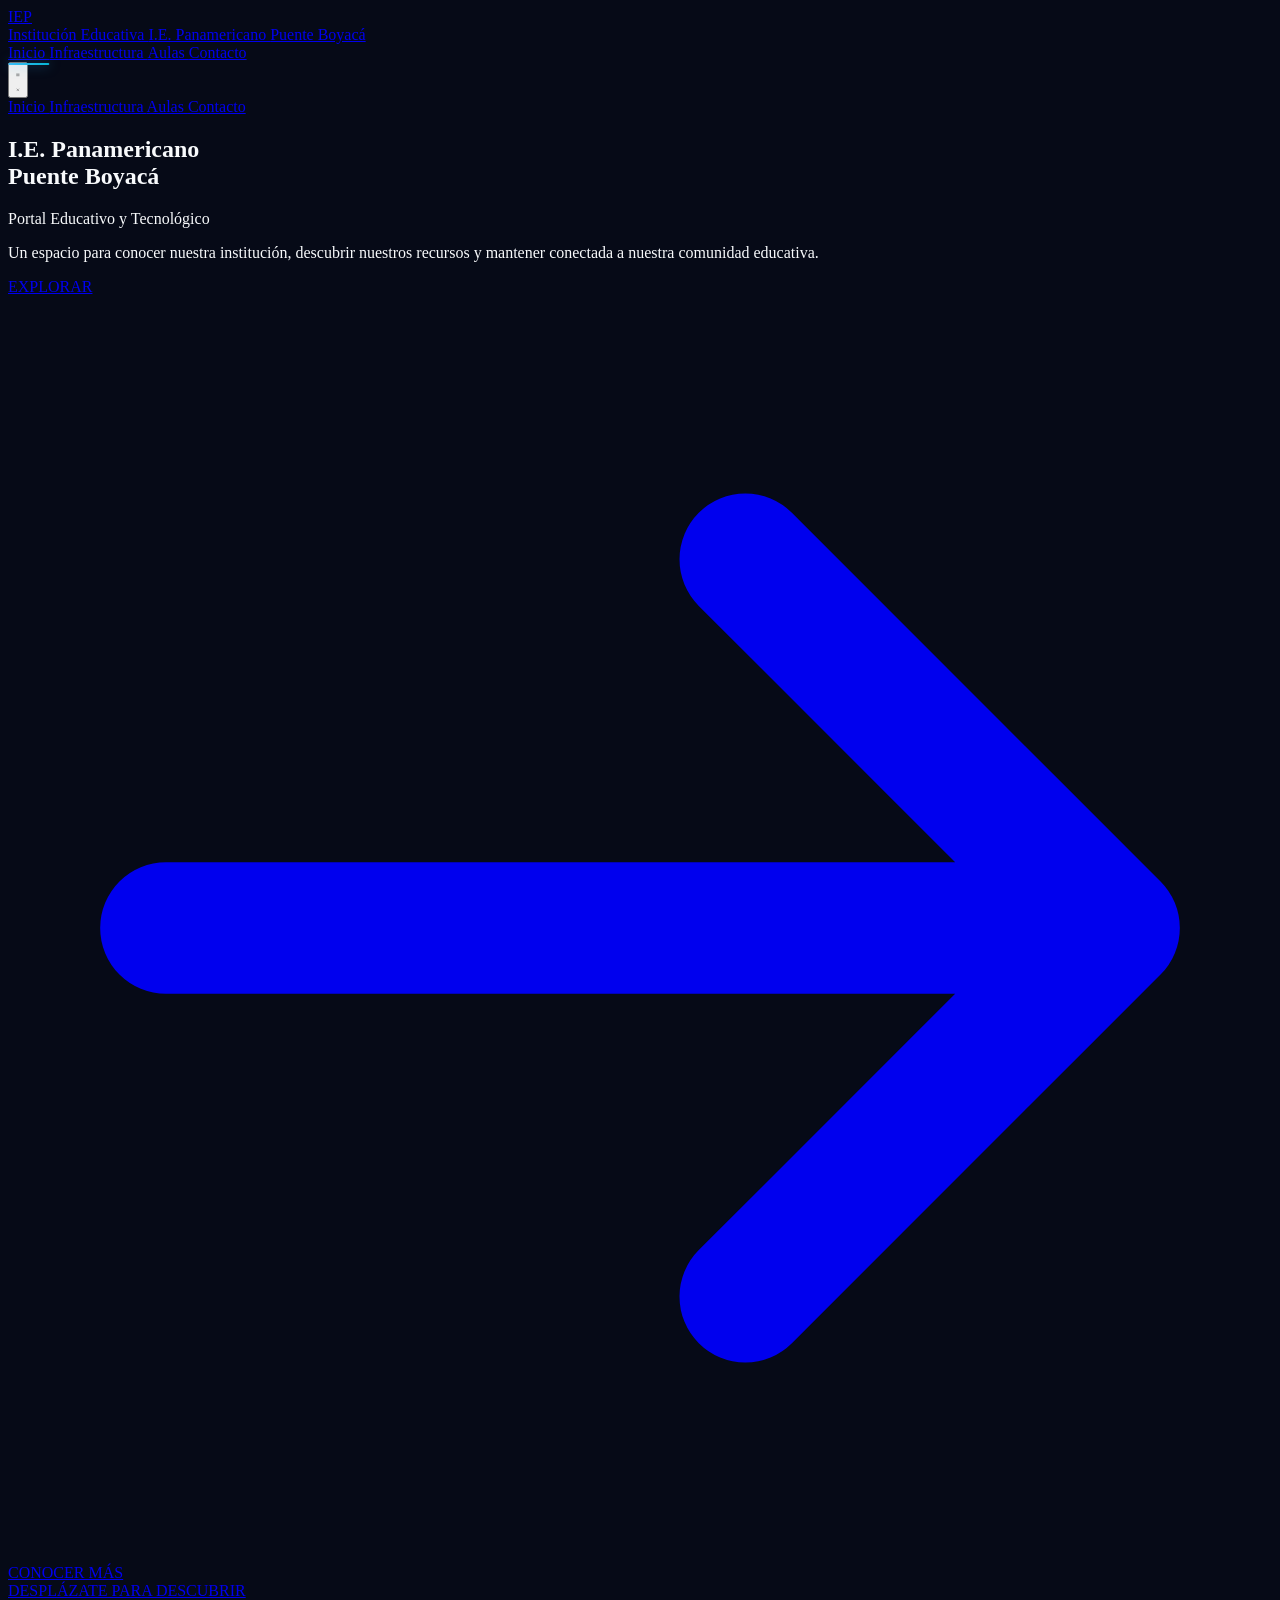
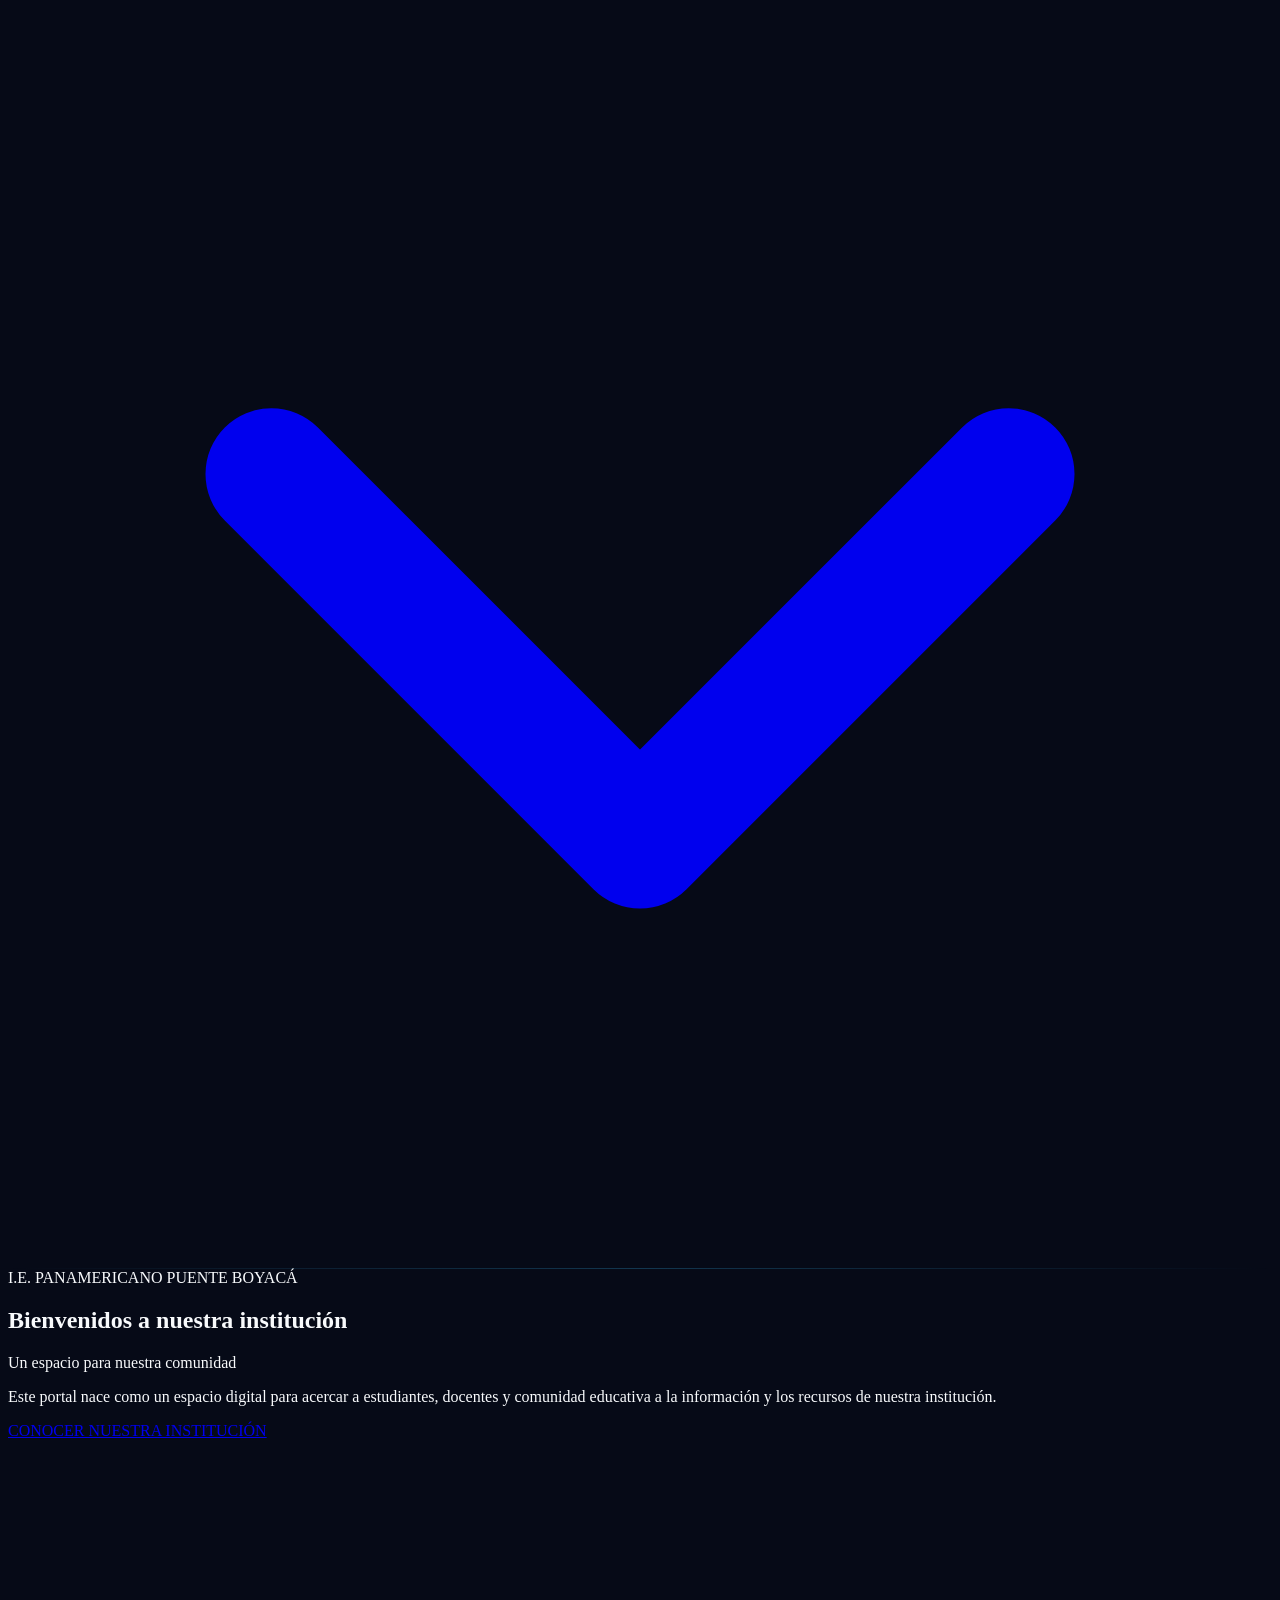
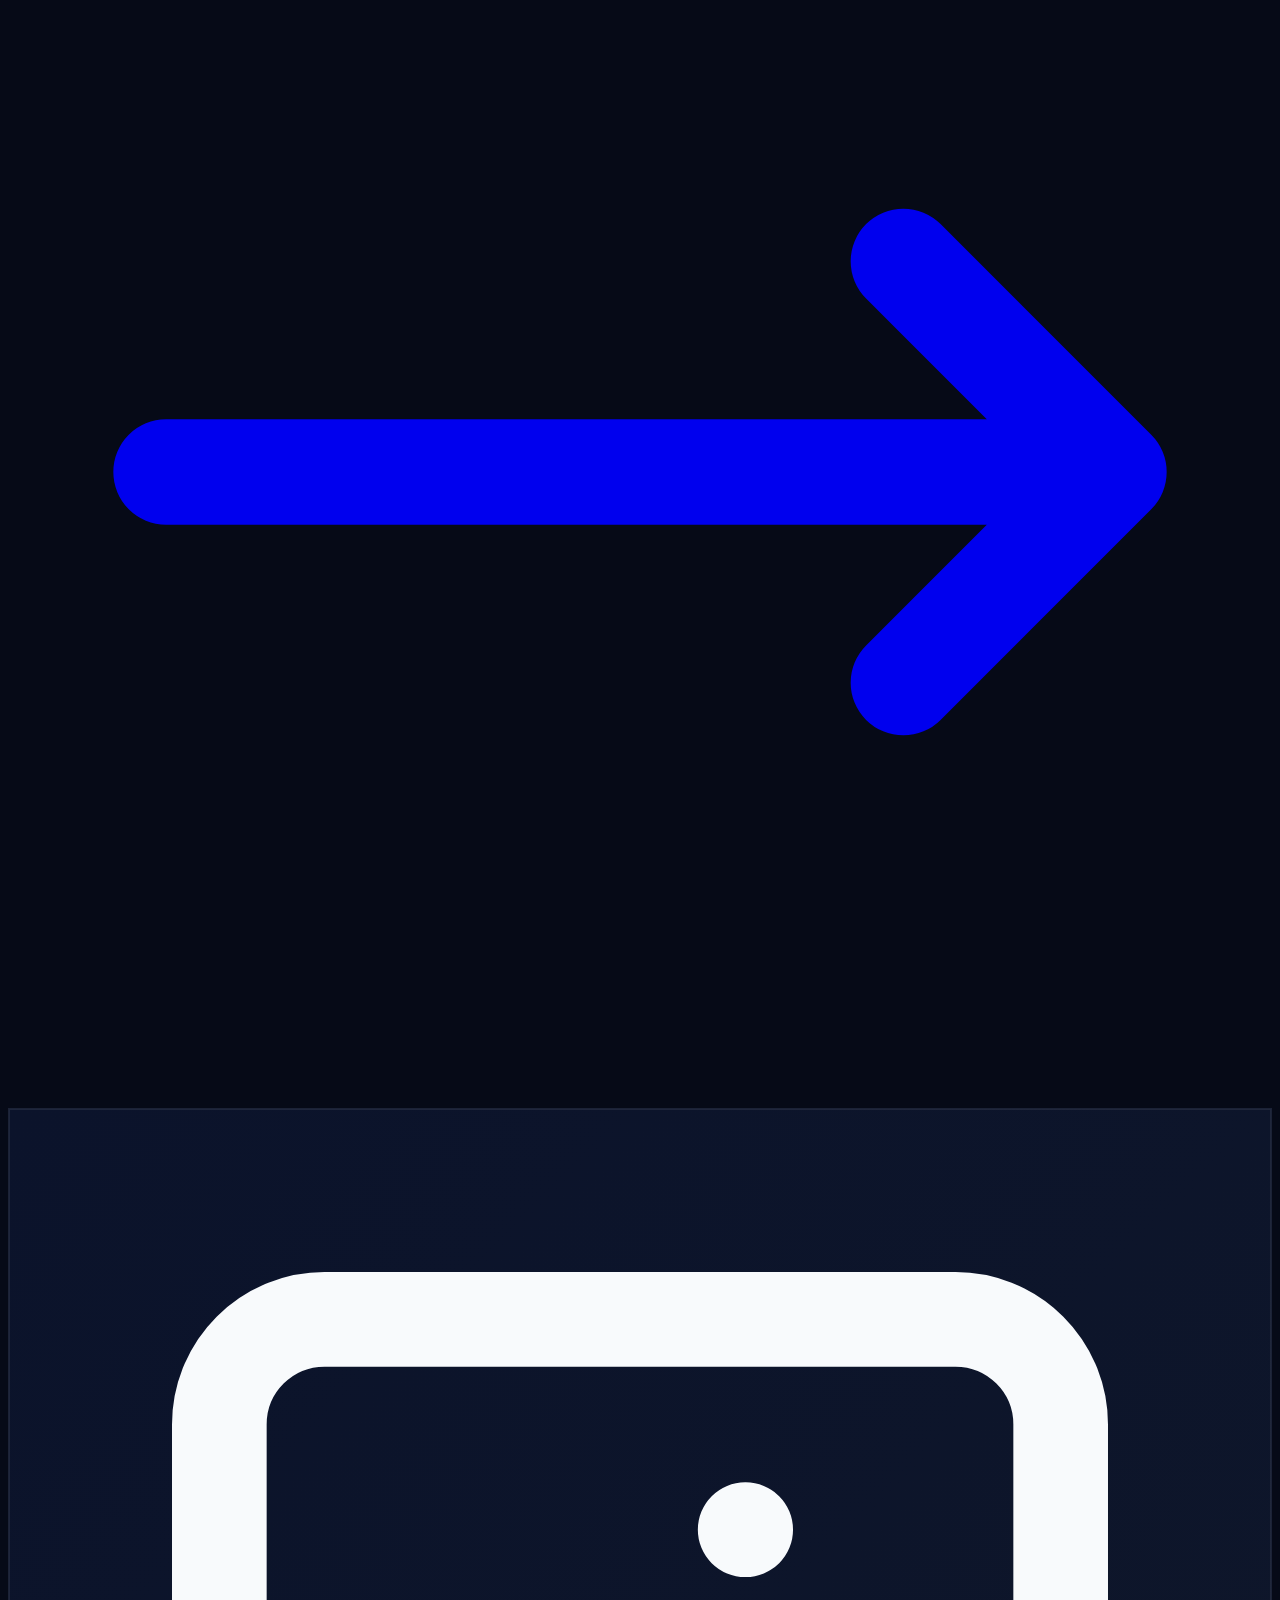
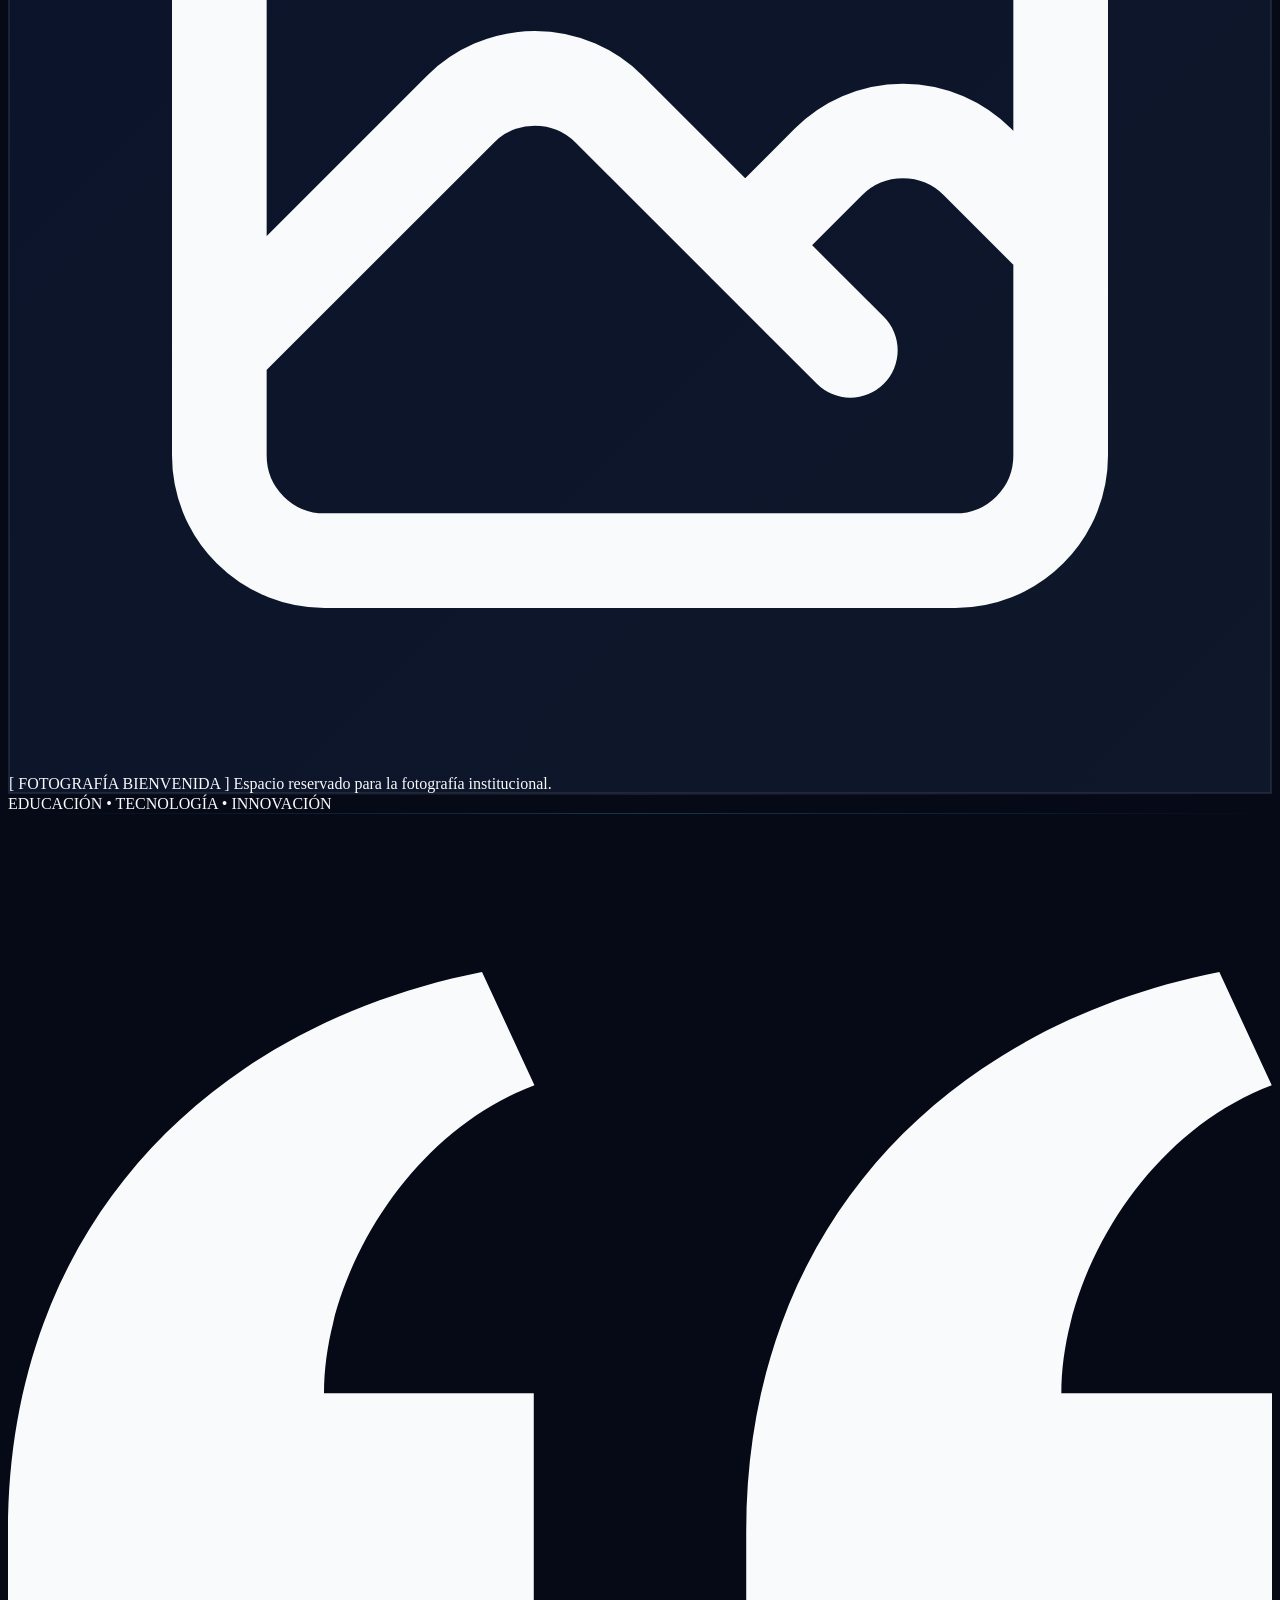
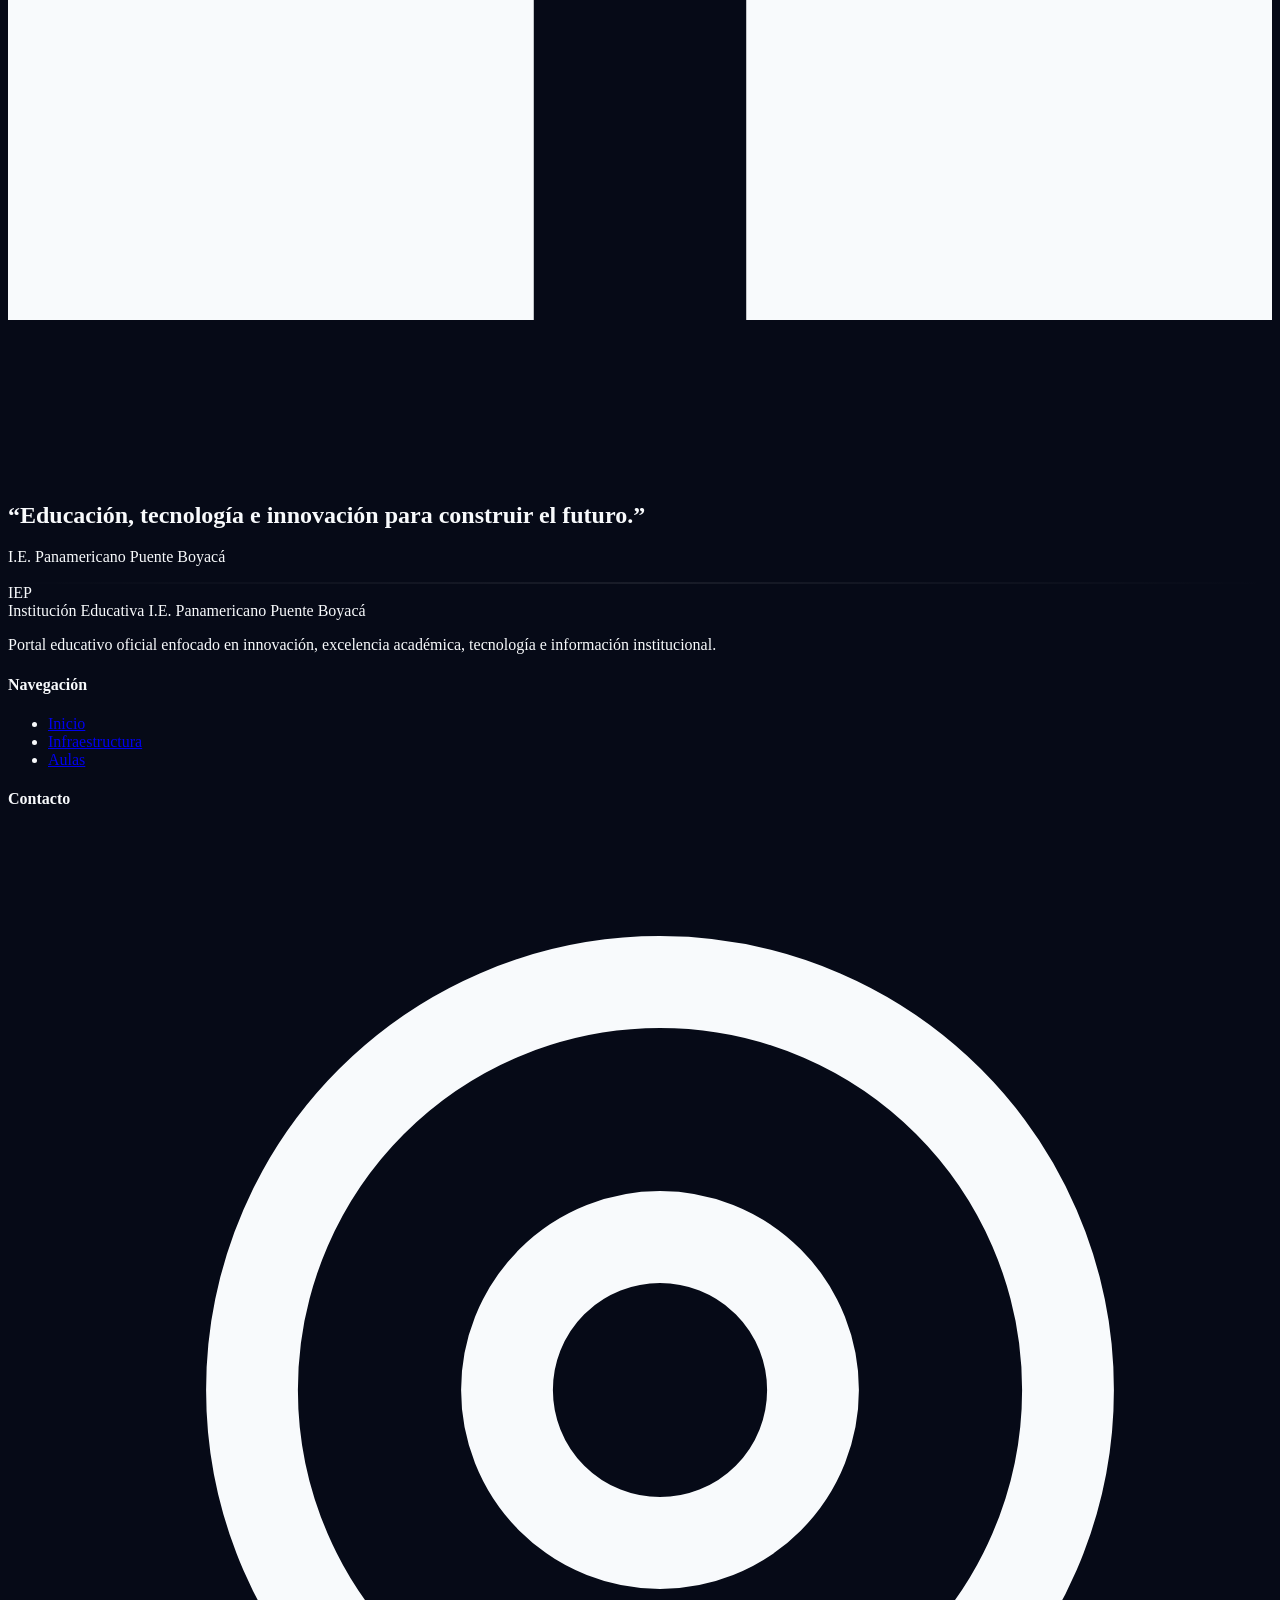
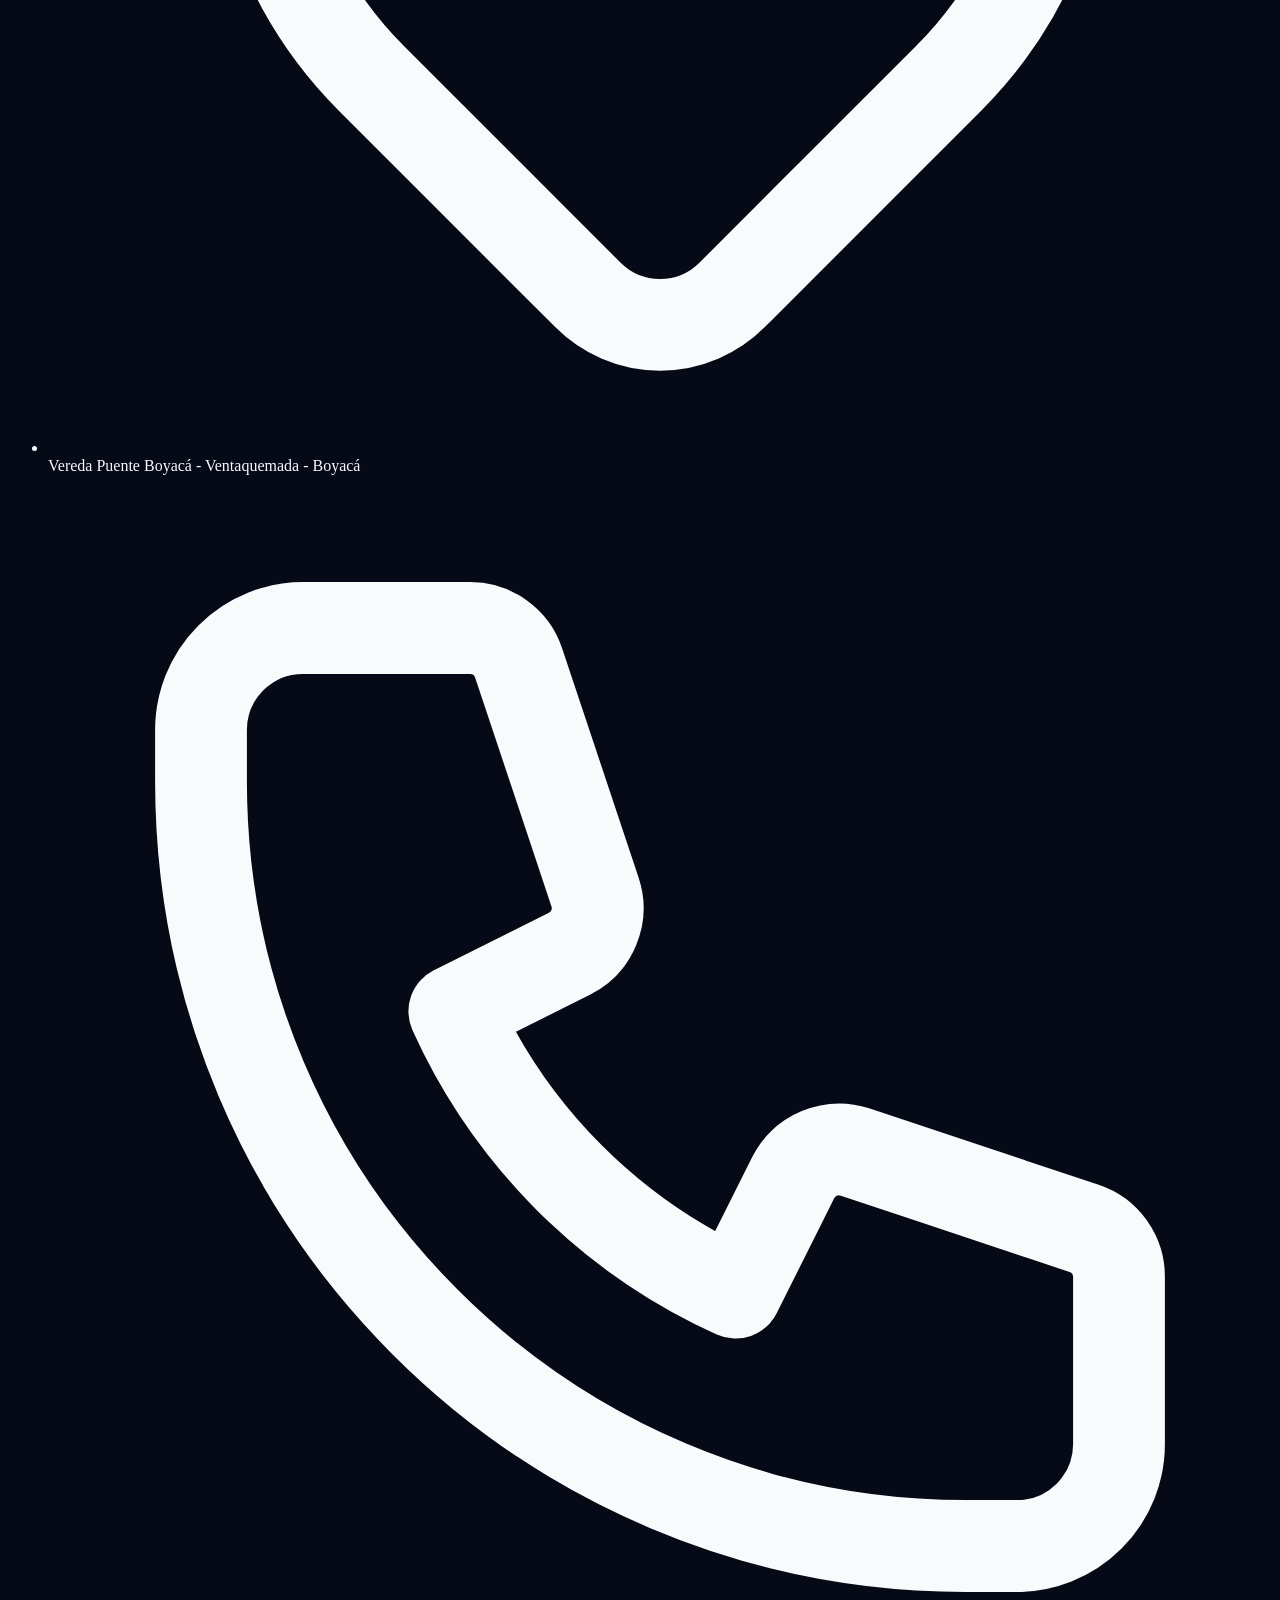
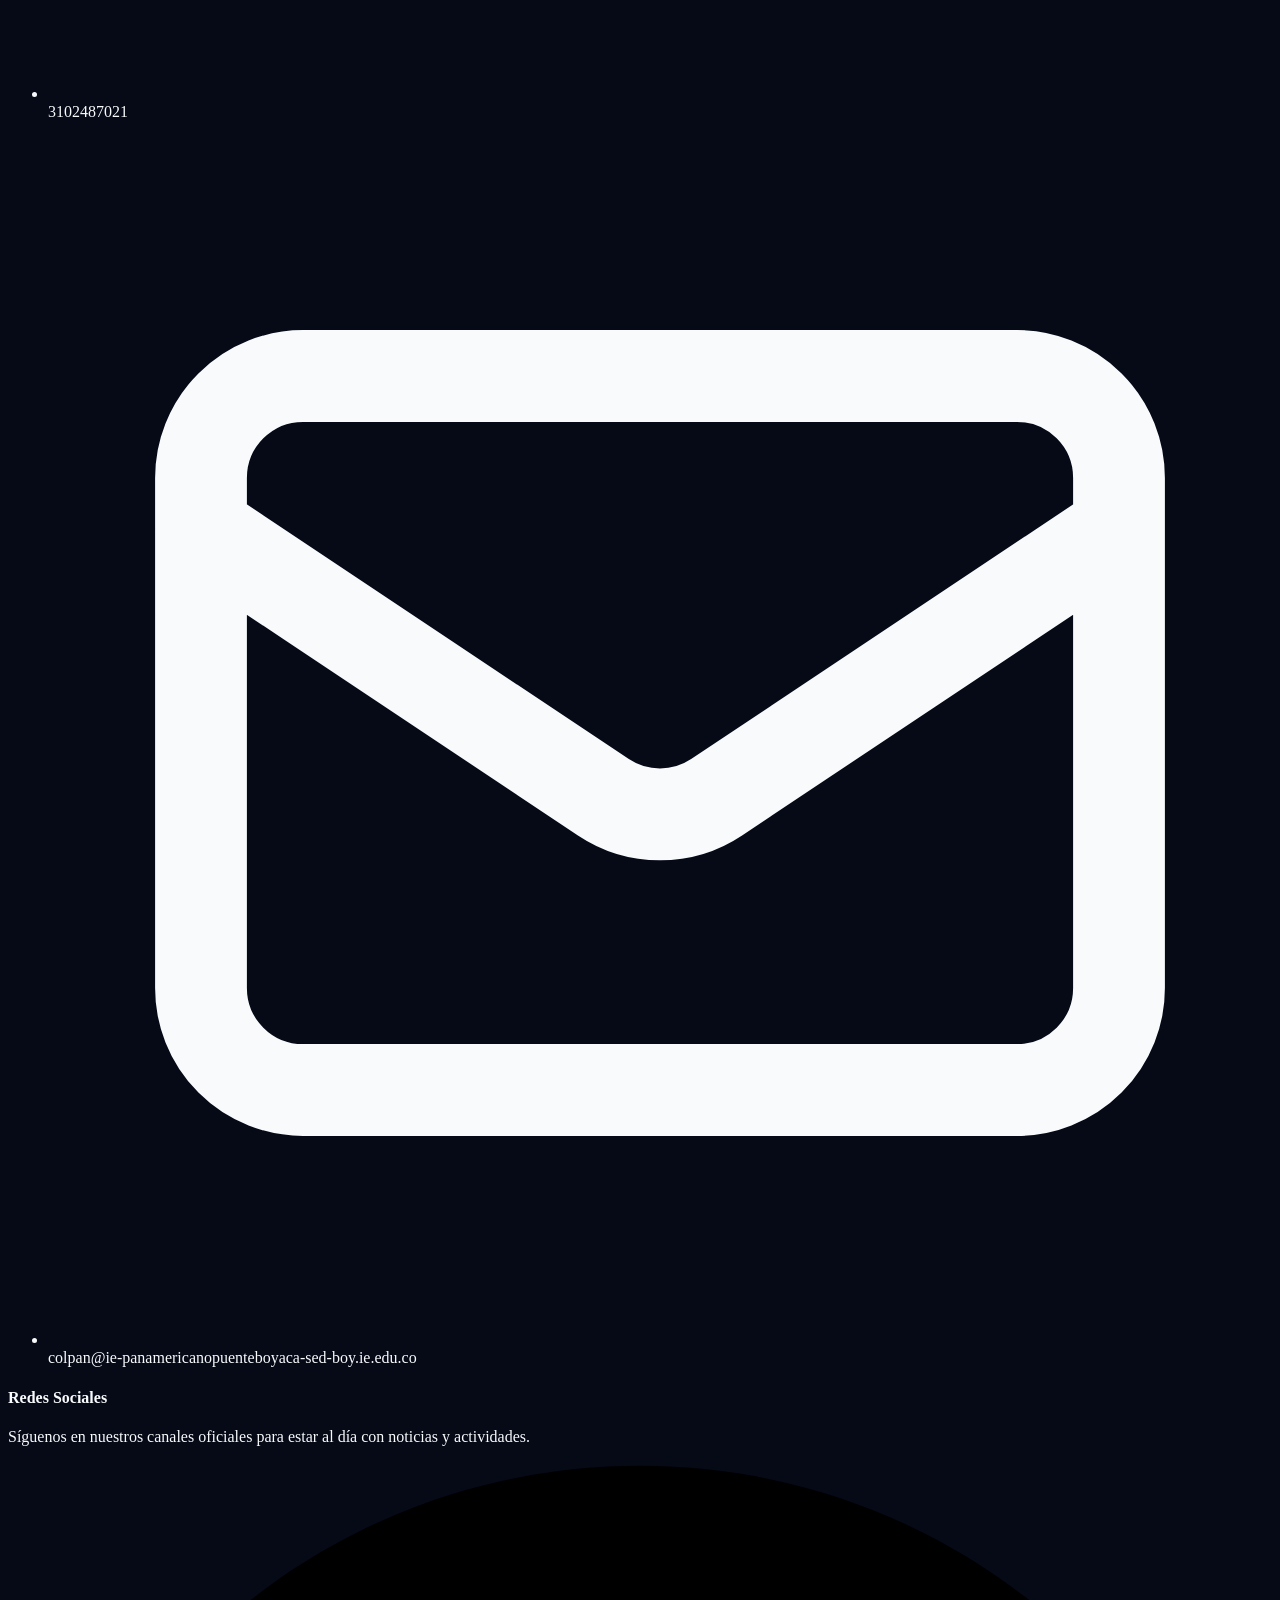
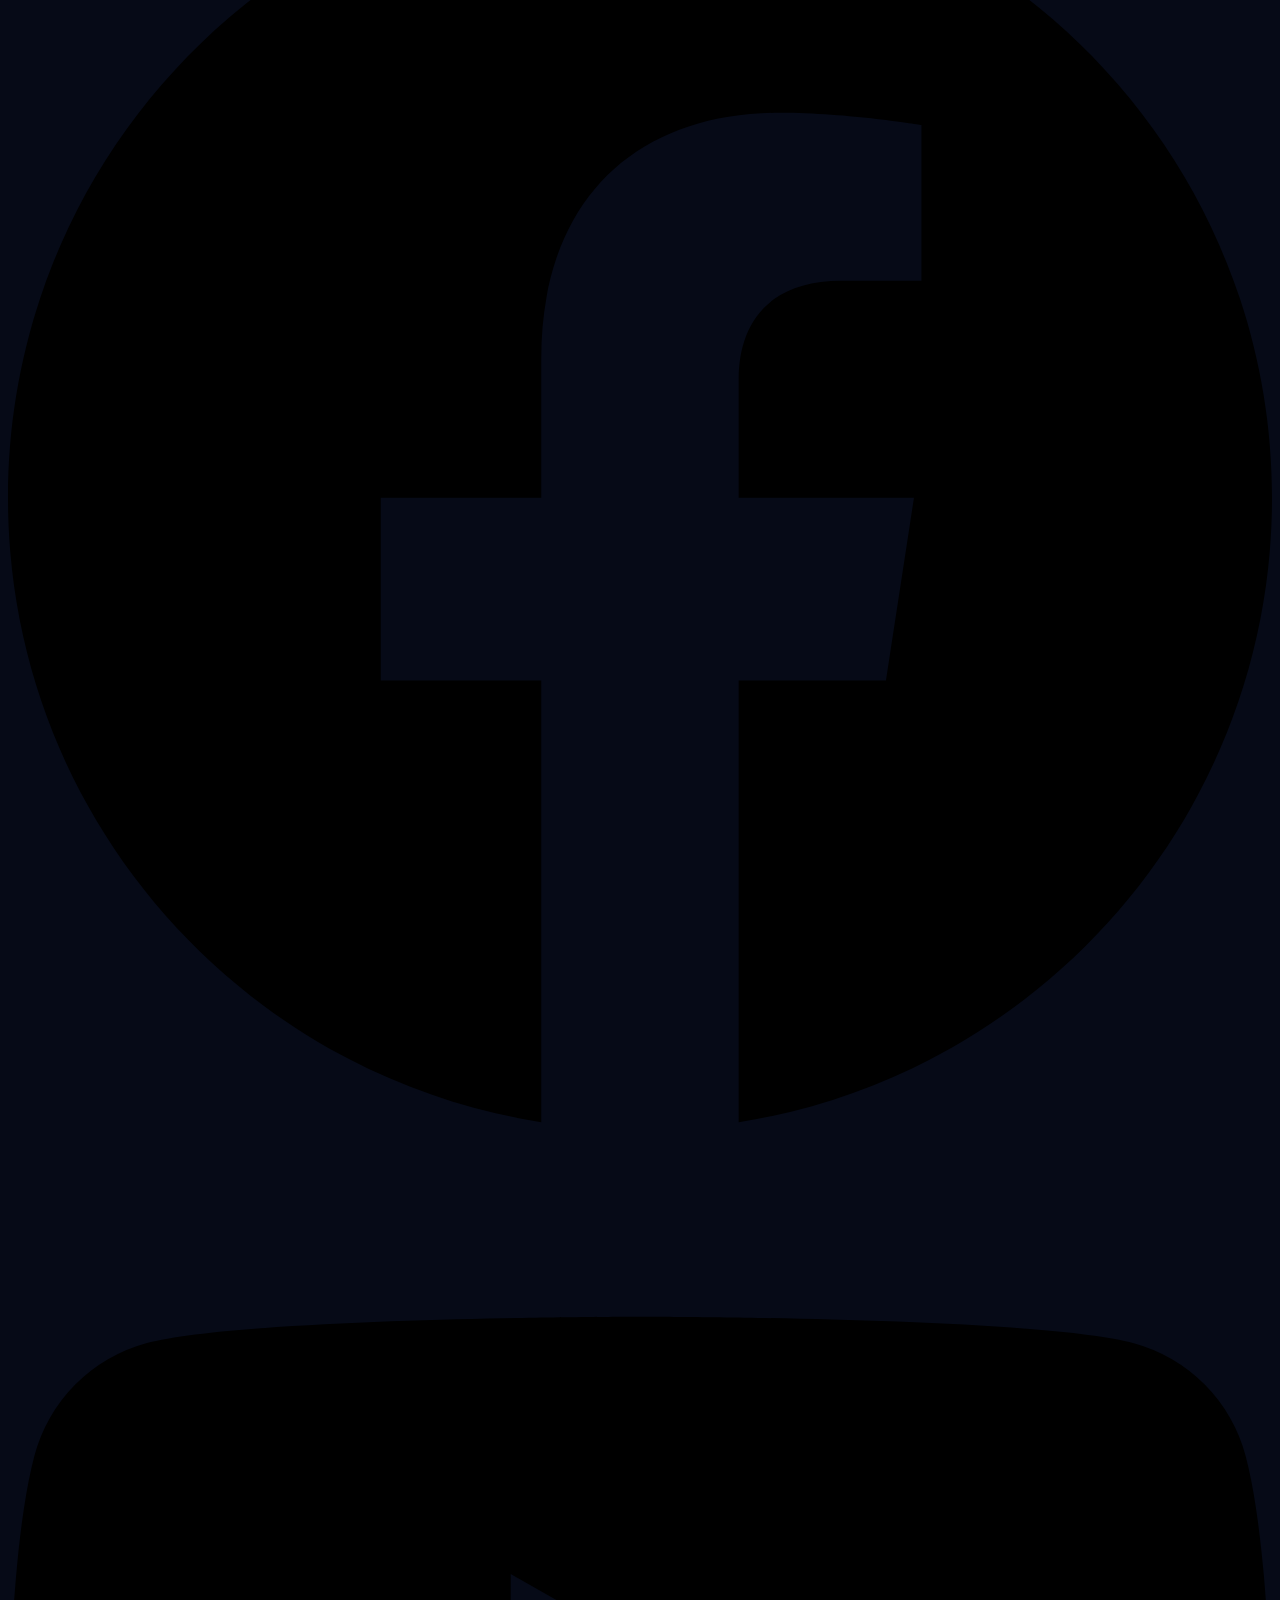
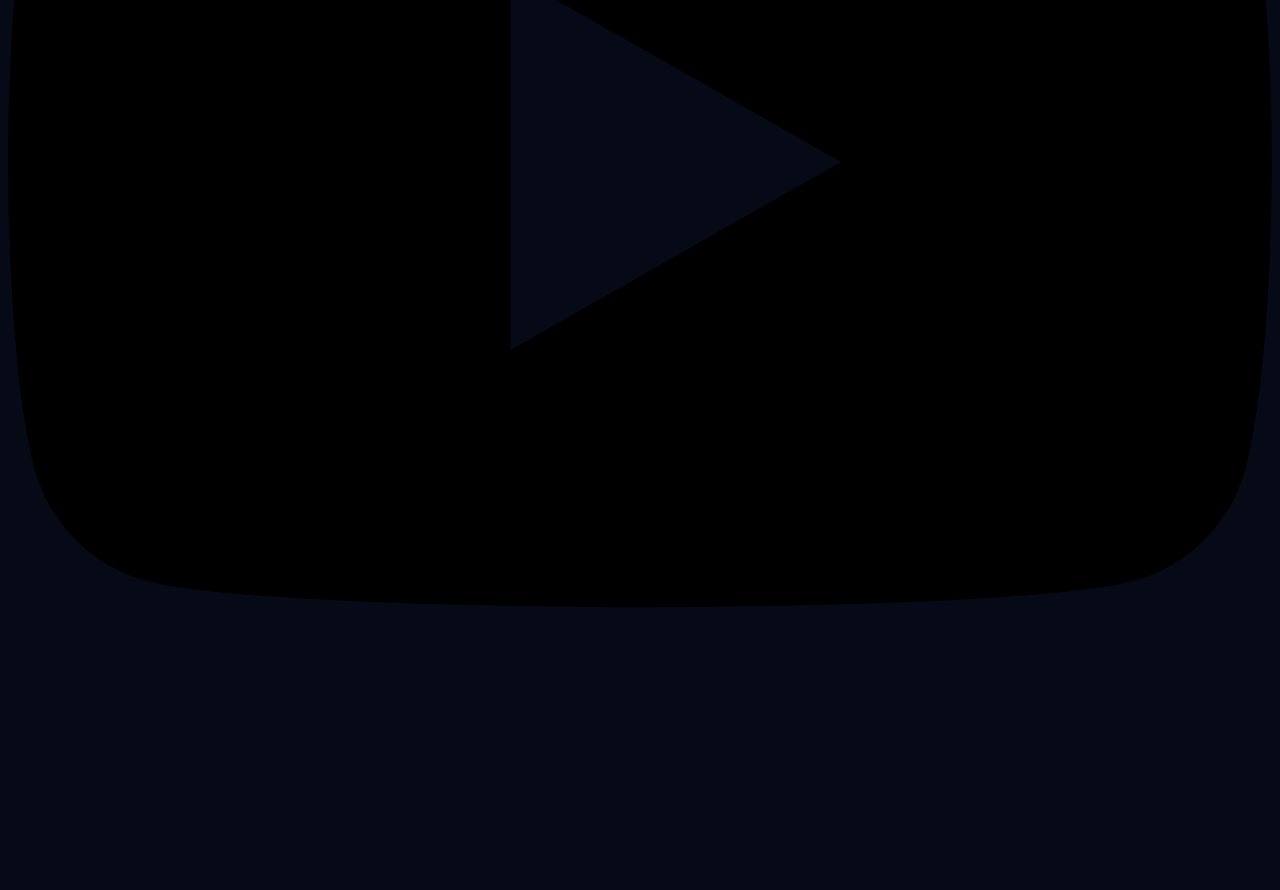
==== index.html @ fb0485fa "index.html" ====
<!DOCTYPE html>
<html lang="es" class="scroll-smooth">
<head>
    <meta charset="UTF-8">
    <meta name="viewport" content="width=device-width, initial-scale=1.0">
    <title>I.E. Panamericano Puente Boyacá | Portal Educativo y Tecnológico</title>
    
    <!-- Google Fonts: Plus Jakarta Sans & Space Grotesk -->
    <link rel="preconnect" href="https://fonts.googleapis.com">
    <link rel="preconnect" href="https://fonts.gstatic.com" crossorigin>
    <link href="https://fonts.googleapis.com/css2?family=Plus+Jakarta+Sans:ital,wght@0,300;0,400;0,500;0,600;0,700;0,800;1,400&family=Space+Grotesk:wght@500;600;700;800&display=swap" rel="stylesheet">
    
    <!-- Tailwind CSS CDN -->
    <script src="https://cdn.tailwindcss.com"></script>
    <script>
        tailwind.config = {
            theme: {
                extend: {
                    fontFamily: {
                        sans: ['"Plus Jakarta Sans"', 'sans-serif'],
                        display: ['"Space Grotesk"', 'sans-serif'],
                    },
                    colors: {
                        inst: {
                            50: '#f0f6ff',
                            100: '#e0edff',
                            500: '#2563eb',
                            600: '#1d4ed8',
                            700: '#1e40af',
                            800: '#1e3a8a',
                            900: '#0b132b',
                            950: '#060a17',
                        },
                        tech: {
                            cyan: '#06b6d4',
                            glow: '#38bdf8',
                            accent: '#3b82f6',
                            emerald: '#10b981'
                        }
                    }
                }
            }
        }
    </script>
    
    <style>
        /* BASE & OPTIMIZED SMOOTH RENDERING */
        *, ::before, ::after {
            box-sizing: border-box;
        }

        html {
            scroll-behavior: smooth;
            scroll-padding-top: 5rem; /* Prevents sticky navbar from covering section tops */
            background-color: #060a17;
        }

        body {
            background-color: #060a17;
            color: #f8fafc;
            overflow-x: hidden;
            text-rendering: optimizeLegibility;
            -webkit-font-smoothing: antialiased;
            -moz-osx-font-smoothing: grayscale;
        }

        /* CUSTOM ELEGANT SCROLLBAR */
        ::-webkit-scrollbar {
            width: 8px;
        }
        ::-webkit-scrollbar-track {
            background: #060a17;
        }
        ::-webkit-scrollbar-thumb {
            background: #1e293b;
            border-radius: 4px;
            border: 2px solid #060a17;
        }
        ::-webkit-scrollbar-thumb:hover {
            background: #06b6d4;
        }

        /* HIGH PERFORMANCE ANIMATION EASING CURVES */
        :root {
            --ease-cinematic: cubic-bezier(0.16, 1, 0.3, 1);
            --ease-bounce-soft: cubic-bezier(0.34, 1.56, 0.64, 1);
            --ease-smooth: cubic-bezier(0.25, 0.1, 0.25, 1);
        }

        /* HERO CINEMATIC SLOW ZOOM (ISOLATED WRAPPER) */
        .hero-kenburns {
            animation: kenburns 32s cubic-bezier(0.22, 1, 0.36, 1) infinite alternate;
            will-change: transform;
            transform-origin: center center;
        }

        @keyframes kenburns {
            0% { transform: scale(1); }
            50% { transform: scale(1.05); }
            100% { transform: scale(1.09); }
        }

        /* REFINED SCROLL REVEAL ENGINE (BLUR-TO-SHARP, FADE, SCALE & TRANSLATE) */
        .reveal-node {
            opacity: 0;
            transform: translate3d(0, 24px, 0) scale(0.98);
            filter: blur(10px);
            transition: opacity 1s var(--ease-cinematic), 
                        transform 1s var(--ease-cinematic), 
                        filter 1s var(--ease-cinematic);
            will-change: opacity, transform, filter;
        }

        .reveal-node.revealed {
            opacity: 1;
            transform: translate3d(0, 0, 0) scale(1);
            filter: blur(0px);
        }

        .reveal-left {
            opacity: 0;
            transform: translate3d(-30px, 0, 0) scale(0.98);
            filter: blur(10px);
            transition: opacity 1s var(--ease-cinematic), 
                        transform 1s var(--ease-cinematic), 
                        filter 1s var(--ease-cinematic);
            will-change: opacity, transform, filter;
        }

        .reveal-left.revealed {
            opacity: 1;
            transform: translate3d(0, 0, 0) scale(1);
            filter: blur(0px);
        }

        .reveal-right {
            opacity: 0;
            transform: translate3d(30px, 0, 0) scale(0.98);
            filter: blur(10px);
            transition: opacity 1s var(--ease-cinematic), 
                        transform 1s var(--ease-cinematic), 
                        filter 1s var(--ease-cinematic);
            will-change: opacity, transform, filter;
        }

        .reveal-right.revealed {
            opacity: 1;
            transform: translate3d(0, 0, 0) scale(1);
            filter: blur(0px);
        }

        .reveal-scale {
            opacity: 0;
            transform: scale(0.94) translate3d(0, 12px, 0);
            filter: blur(8px);
            transition: opacity 1.1s var(--ease-cinematic), 
                        transform 1.1s var(--ease-cinematic), 
                        filter 1.1s var(--ease-cinematic);
            will-change: opacity, transform, filter;
        }

        .reveal-scale.revealed {
            opacity: 1;
            transform: scale(1) translate3d(0, 0, 0);
            filter: blur(0px);
        }

        /* STAGGERED DELAYS FOR TEXT & INTERACTIVE BUTTONS */
        .delay-100 { transition-delay: 100ms; }
        .delay-200 { transition-delay: 200ms; }
        .delay-300 { transition-delay: 300ms; }
        .delay-400 { transition-delay: 400ms; }
        .delay-500 { transition-delay: 500ms; }

        /* IMAGE CONTAINERS & GLASS FRAMES */
        .img-container {
            position: relative;
            background: linear-gradient(135deg, #0b132b 0%, #0f172a 100%);
            overflow: hidden;
        }

        .img-container::after {
            content: '';
            position: absolute;
            inset: 0;
            border: 1px solid rgba(255, 255, 255, 0.08);
            border-radius: inherit;
            pointer-events: none;
            z-index: 10;
        }

        /* HOVER PARALLAX ZOOM */
        .img-parallax-zoom {
            transition: transform 1.2s var(--ease-cinematic), opacity 0.8s ease;
            will-change: transform;
        }
        .group:hover .img-parallax-zoom {
            transform: scale(1.04) translate3d(0, -4px, 0);
        }

        /* SEAMLESS SECTION GLOW DIVIDERS */
        .glow-divider {
            position: relative;
            height: 1px;
            width: 100%;
            background: linear-gradient(90deg, transparent 0%, rgba(56, 189, 248, 0.25) 50%, transparent 100%);
        }

        .glow-divider-soft {
            position: relative;
            height: 1px;
            width: 100%;
            background: linear-gradient(90deg, transparent 0%, rgba(255, 255, 255, 0.08) 50%, transparent 100%);
        }

        /* ELEGANT SUBTLE VERTICAL SCROLL INDICATOR ANIMATION */
        .pulse-subtle-icon {
            animation: pulseVertical 2.8s var(--ease-smooth) infinite;
            will-change: transform;
        }

        @keyframes pulseVertical {
            0%, 100% { transform: translate3d(0, 0, 0); }
            50% { transform: translate3d(0, 5px, 0); }
        }

        /* NAVBAR UNDERLINE & ACTIVE LINKS */
        .nav-link {
            position: relative;
            transition: color 0.3s ease, transform 0.3s var(--ease-cinematic);
        }
        .nav-link:hover {
            transform: translateY(-1px);
        }
        .nav-link::after {
            content: '';
            position: absolute;
            bottom: -4px;
            left: 50%;
            width: 0%;
            height: 2.5px;
            background: linear-gradient(90deg, #38bdf8, #06b6d4);
            border-radius: 9999px;
            transform: translateX(-50%);
            transition: width 0.35s var(--ease-cinematic), box-shadow 0.35s ease;
        }
        .nav-link:hover::after,
        .nav-link.active::after {
            width: 100%;
            box-shadow: 0 0 12px rgba(56, 189, 248, 0.6);
        }

        /* HEADER TRANSITION CLASSES */
        header#main-header {
            will-change: padding, background-color, backdrop-filter, box-shadow;
            transition: padding 0.5s var(--ease-cinematic), 
                        background-color 0.5s var(--ease-cinematic), 
                        backdrop-filter 0.5s var(--ease-cinematic), 
                        border-color 0.5s var(--ease-cinematic),
                        box-shadow 0.5s var(--ease-cinematic);
        }

        /* MINIMAL HORIZONTAL PORTAL ROW HOVER INTERACTIONS */
        .portal-row {
            transition: transform 0.4s var(--ease-cinematic), 
                        background-color 0.4s ease, 
                        border-color 0.4s ease, 
                        box-shadow 0.4s ease;
            position: relative;
            overflow: hidden;
        }
        .portal-row::before {
            content: '';
            position: absolute;
            top: 0;
            left: -100%;
            width: 100%;
            height: 100%;
            background: linear-gradient(90deg, transparent, rgba(56, 189, 248, 0.08), transparent);
            transition: left 0.8s var(--ease-cinematic);
        }
        .portal-row:hover::before {
            left: 100%;
        }
        .portal-row:hover {
            transform: translate3d(0, -2px, 0);
            box-shadow: 0 12px 30px -10px rgba(6, 182, 212, 0.15);
        }

        /* BUTTON MICRO-INTERACTIONS */
        .btn-glow-effect {
            transition: transform 0.4s var(--ease-cinematic), box-shadow 0.4s var(--ease-cinematic), background-color 0.4s ease;
            will-change: transform;
        }
        .btn-glow-effect:hover {
            transform: translate3d(0, -2px, 0);
            box-shadow: 0 12px 25px -5px rgba(37, 99, 235, 0.35);
        }
        .btn-glow-effect:active {
            transform: translate3d(0, 0, 0);
        }

        /* GLASS PANEL DECORATION */
        .glass-panel {
            background: rgba(11, 19, 43, 0.7);
            backdrop-filter: blur(20px);
            -webkit-backdrop-filter: blur(20px);
            border: 1px solid rgba(255, 255, 255, 0.08);
        }

        /* ACCESSIBILITY: REDUCED MOTION SUPPORT */
        @media (prefers-reduced-motion: reduce) {
            .hero-kenburns, .pulse-subtle-icon {
                animation: none !important;
            }
            .reveal-node, .reveal-left, .reveal-right, .reveal-scale {
                transition: opacity 0.2s ease !important;
                filter: none !important;
                transform: none !important;
                opacity: 1 !important;
            }
            .portal-row::before {
                display: none;
            }
            html {
                scroll-behavior: auto !important;
            }
        }
    </style>
</head>
<body class="font-sans antialiased text-slate-100 selection:bg-tech-cyan selection:text-inst-950">

    <!-- ==========================================
         1. NAVBAR
         ========================================== -->
    <header id="main-header" class="fixed top-0 left-0 right-0 z-50 py-5 sm:py-6 bg-inst-950/40 backdrop-blur-md border-b border-white/10">
        <div class="max-w-7xl mx-auto px-4 sm:px-6 lg:px-8">
            <div class="flex items-center justify-between transition-all duration-500" id="header-inner">
                
                <!-- Logo Space & Institutional Name -->
                <a href="#inicio" class="flex items-center space-x-3.5 sm:space-x-4 group focus:outline-none focus:ring-2 focus:ring-tech-cyan/50 rounded-xl p-1 transition-all" aria-label="Ir al inicio">
                    <div class="w-11 h-11 sm:w-13 sm:h-13 rounded-xl bg-gradient-to-br from-inst-500 via-tech-accent to-tech-cyan p-[1.5px] shadow-lg shadow-tech-cyan/20 group-hover:shadow-tech-cyan/40 group-hover:scale-105 transition-all duration-500 ease-out flex-shrink-0">
                        <div class="w-full h-full bg-inst-950 rounded-[10px] flex items-center justify-center overflow-hidden p-1">
                            
                            <!-- ===== LOGO INSTITUCIONAL ===== -->
                            <img 
                                src="img/icono.png" 
                                alt="Logo I.E. Panamericano Puente Boyacá"
                                class="w-full h-full object-contain filter drop-shadow"
                                onerror="this.style.display='none'; this.nextElementSibling.classList.remove('hidden');"
                            />
                            
                            <!-- Fallback Shield Icon if image is not uploaded yet -->
                            <div class="hidden flex items-center justify-center w-full h-full text-tech-glow font-display font-bold text-lg tracking-tight">
                                IEP
                            </div>
                        </div>
                    </div>
                    
                    <div class="flex flex-col justify-center">
                        <span class="text-[9px] sm:text-[10px] font-bold tracking-[0.2em] text-tech-cyan uppercase leading-none mb-1">
                            Institución Educativa
                        </span>
                        <span class="font-display font-extrabold text-base sm:text-xl md:text-2xl tracking-tight text-white group-hover:text-tech-glow transition-colors duration-300 leading-tight">
                            I.E. Panamericano <span class="bg-clip-text text-transparent bg-gradient-to-r from-sky-300 via-tech-glow to-teal-300">Puente Boyacá</span>
                        </span>
                    </div>
                </a>

                <!-- Desktop Navigation Links -->
                <nav class="hidden lg:flex items-center space-x-7 xl:space-x-9" aria-label="Navegación Principal">
                    <a href="#inicio" class="text-sm font-semibold text-tech-glow nav-link active py-1 transition-colors duration-300 focus:outline-none focus:text-tech-glow">
                        Inicio
                    </a>
                    <a href="Infraestructura.html" class="text-sm font-medium text-slate-300 hover:text-white nav-link py-1 transition-colors duration-300 focus:outline-none focus:text-white">
                        Infraestructura
                    </a>
                    <a href="aulas.php" class="text-sm font-medium text-slate-300 hover:text-white nav-link py-1 transition-colors duration-300 focus:outline-none focus:text-white">
                        Aulas
                    </a>
                    <a href="#contacto" class="text-sm font-medium text-slate-300 hover:text-white nav-link py-1 transition-colors duration-300 focus:outline-none focus:text-white">
                        Contacto
                    </a>
                </nav>

                <!-- Mobile Navigation Button (Hamburger) -->
                <div class="lg:hidden flex items-center">
                    <button id="mobile-menu-btn" type="button" class="p-2.5 rounded-xl bg-white/5 border border-white/10 text-slate-200 hover:text-white focus:outline-none focus:ring-2 focus:ring-tech-cyan hover:bg-white/10 transition-colors duration-300" aria-label="Abrir Menú" aria-expanded="false">
                        <svg id="menu-icon-open" class="w-6 h-6 transition-transform duration-300" fill="none" stroke="currentColor" viewBox="0 0 24 24">
                            <path stroke-linecap="round" stroke-linejoin="round" stroke-width="2" d="M4 6h16M4 12h16M4 18h16"/>
                        </svg>
                        <svg id="menu-icon-close" class="w-6 h-6 hidden transition-transform duration-300" fill="none" stroke="currentColor" viewBox="0 0 24 24">
                            <path stroke-linecap="round" stroke-linejoin="round" stroke-width="2" d="M6 18L18 6M6 6l12 12"/>
                        </svg>
                    </button>
                </div>

            </div>

            <!-- Mobile Dropdown Navigation -->
            <div id="mobile-menu" class="hidden lg:hidden mt-4 py-4 border-t border-white/10 space-y-2.5 transition-all duration-300">
                <a href="#inicio" class="block px-4 py-3 rounded-xl text-base font-semibold text-tech-glow bg-white/5 border border-tech-cyan/20">
                    Inicio
                </a>
                <a href="Infraestructura.html" class="block px-4 py-3 rounded-xl text-base font-medium text-slate-300 hover:bg-white/5 hover:text-white transition-colors duration-300">
                    Infraestructura
                </a>
                <a href="aulas.php" class="block px-4 py-3 rounded-xl text-base font-medium text-slate-300 hover:bg-white/5 hover:text-white transition-colors duration-300">
                    Aulas
                </a>
                <a href="#contacto" class="block px-4 py-3 rounded-xl text-base font-medium text-slate-300 hover:bg-white/5 hover:text-white transition-colors duration-300">
                    Contacto
                </a>
            </div>
        </div>
    </header>

    <!-- ==========================================
         2. HERO PRINCIPAL CINEMATOGRÁFICO
         ========================================== -->
    <main>
        <section id="inicio" class="relative min-h-screen flex items-center justify-center overflow-hidden pt-28 pb-24 sm:pt-36 sm:pb-32">
            
            <!-- BACKGROUND PHOTO CONTAINER WITH SEPARATED KEN BURNS AND PARALLAX LAYERS -->
            <div class="absolute inset-0 w-full h-full img-container z-0">
                <!-- Parallax JS Wrapper -->
                <div id="hero-parallax-wrapper" class="w-full h-full">
                    <!-- Ken Burns CSS Animation Wrapper -->
                    <div class="w-full h-full hero-kenburns">
                        <!-- =================================================================== -->
                        <!-- [ FOTOGRAFÍA PRINCIPAL DEL COLEGIO ]                                -->
                        <!-- =================================================================== -->
                        <img 
                            id="hero-bg-img"
                            src="AQUI_COLOCARE_LA_FOTO_PRINCIPAL.jpg" 
                            alt="I.E. Panamericano Puente Boyacá"
                            class="w-full h-full object-cover opacity-60 scale-105"
                            onerror="this.style.display='none'; this.nextElementSibling.classList.remove('hidden');"
                        />

                        <!-- Fallback gradient canvas prior to image upload -->
                        <div class="hidden absolute inset-0 bg-gradient-to-br from-inst-950 via-inst-900 to-inst-950"></div>
                    </div>
                </div>
                
                <!-- GRADIENTS & ATMOSPHERIC OVERLAYS -->
                <div class="absolute inset-0 bg-gradient-to-t from-inst-950 via-inst-950/60 to-inst-950/40"></div>
                <div class="absolute inset-0 bg-gradient-to-r from-inst-950/90 via-inst-950/40 to-inst-950/90"></div>
                
                <!-- Subtle Cyber Grid Pattern Overlay -->
                <div class="absolute inset-0 bg-[radial-gradient(#38bdf8_1px,transparent_1px)] [background-size:40px_40px] opacity-10"></div>
            </div>

            <!-- Subtle Geometry Accents -->
            <div class="absolute top-1/4 left-8 sm:left-16 w-72 h-72 bg-inst-500/10 rounded-full blur-3xl pointer-events-none"></div>
            <div class="absolute bottom-1/4 right-8 sm:right-16 w-96 h-96 bg-tech-cyan/10 rounded-full blur-3xl pointer-events-none"></div>

            <!-- HERO CONTENT OVERLAY WITH STAGGERED REVEAL -->
            <div class="relative z-10 max-w-5xl mx-auto px-4 sm:px-6 lg:px-8 text-center flex flex-col items-center">
                
                <!-- 1. Main Title -->
                <h1 class="reveal-node font-display text-4xl sm:text-6xl md:text-7xl lg:text-8xl font-black tracking-tight text-white leading-[1.08] mb-6">
                    I.E. Panamericano <br class="hidden sm:inline" />
                    <span class="bg-clip-text text-transparent bg-gradient-to-r from-sky-300 via-tech-glow to-teal-200">
                        Puente Boyacá
                    </span>
                </h1>

                <!-- 2. Subtitle -->
                <p class="reveal-node delay-100 font-display text-lg sm:text-2xl md:text-3xl font-semibold text-tech-glow/90 tracking-wide mb-6">
                    Portal Educativo y Tecnológico
                </p>

                <!-- 3. Paragraph Body -->
                <p class="reveal-node delay-200 text-slate-300 text-base sm:text-xl max-w-2xl font-light leading-relaxed mb-10">
                    Un espacio para conocer nuestra institución, descubrir nuestros recursos y mantener conectada a nuestra comunidad educativa.
                </p>

                <!-- 4. Action Buttons -->
                <div class="reveal-node delay-300 flex flex-col sm:flex-row items-center justify-center gap-4 w-full sm:w-auto">
                    
                    <!-- BOTÓN PRINCIPAL 1: EXPLORAR -->
                    <a href="#bienvenidos" class="btn-glow-effect w-full sm:w-auto px-9 py-4 rounded-xl font-bold text-white bg-gradient-to-r from-inst-600 via-inst-500 to-tech-accent hover:shadow-xl hover:shadow-tech-cyan/20 transition-all duration-400 border border-white/20 text-center flex items-center justify-center space-x-2.5 group">
                        <span>EXPLORAR</span>
                        <svg class="w-4 h-4 group-hover:translate-x-1 transition-transform duration-300 ease-out" fill="none" stroke="currentColor" viewBox="0 0 24 24">
                            <path stroke-linecap="round" stroke-linejoin="round" stroke-width="2.5" d="M14 5l7 7m0 0l-7 7m7-7H3"/>
                        </svg>
                    </a>

                    <!-- BOTÓN PRINCIPAL 2: CONOCER MÁS -->
                    <a href="#explora-portal" class="btn-glow-effect w-full sm:w-auto px-9 py-4 rounded-xl font-bold text-slate-200 bg-white/10 hover:bg-white/15 backdrop-blur-md hover:text-white transition-all duration-400 border border-white/15 text-center">
                        CONOCER MÁS
                    </a>
                </div>

            </div>

            <!-- FIXED & TESTED "DESPLÁZATE PARA DESCUBRIR" INTERACTIVE SCROLL ELEMENT -->
            <div class="absolute bottom-6 sm:bottom-8 left-1/2 -translate-x-1/2 z-20 flex flex-col items-center">
                <a href="#bienvenidos" class="flex flex-col items-center group text-slate-300 hover:text-tech-glow transition-colors duration-300 focus:outline-none focus:ring-2 focus:ring-tech-cyan/50 p-2 rounded-xl" aria-label="Desplazarse a la sección de bienvenida">
                    <span class="text-[10px] sm:text-[11px] font-mono tracking-widest uppercase mb-2 group-hover:text-tech-glow transition-colors duration-300">
                        DESPLÁZATE PARA DESCUBRIR
                    </span>
                    <div class="pulse-subtle-icon w-9 h-9 rounded-full bg-white/5 border border-white/15 flex items-center justify-center group-hover:bg-tech-cyan/20 group-hover:border-tech-cyan/50 transition-all duration-300 shadow-lg shadow-black/40">
                        <svg class="w-4 h-4 text-tech-glow group-hover:translate-y-0.5 transition-transform duration-300" fill="none" stroke="currentColor" viewBox="0 0 24 24">
                            <path stroke-linecap="round" stroke-linejoin="round" stroke-width="2.5" d="M19 9l-7 7-7-7"/>
                        </svg>
                    </div>
                </a>
            </div>

        </section>

        <!-- SEAMLESS GLOW DIVIDER & SMOOTH GRADIENT TRANSITION -->
        <div class="relative z-10">
            <div class="glow-divider"></div>
        </div>

        <!-- ==========================================
             3. SECCIÓN DE BIENVENIDA
             ========================================== -->
        <section id="bienvenidos" class="py-24 sm:py-32 bg-gradient-to-b from-inst-950 via-inst-900 to-inst-950 relative overflow-hidden">
            
            <!-- Ambient Background Glows -->
            <div class="absolute top-1/2 left-0 w-96 h-96 bg-tech-cyan/5 rounded-full blur-3xl pointer-events-none -translate-y-1/2"></div>
            <div class="absolute bottom-0 right-0 w-96 h-96 bg-inst-500/10 rounded-full blur-3xl pointer-events-none"></div>

            <div class="max-w-7xl mx-auto px-4 sm:px-6 lg:px-8 relative z-10">
                <div class="grid grid-cols-1 lg:grid-cols-12 gap-12 lg:gap-16 items-center">
                    
                    <!-- Column 1: Text & Information -->
                    <div class="lg:col-span-7 space-y-6">
                        
                        <!-- Section Tag -->
                        <div class="reveal-node flex items-center space-x-3 text-tech-cyan font-mono text-xs font-bold tracking-[0.2em] uppercase">
                            <span class="w-2 h-2 rounded-full bg-tech-cyan animate-pulse"></span>
                            <span>I.E. PANAMERICANO PUENTE BOYACÁ</span>
                        </div>

                        <!-- Title & Subtitle -->
                        <div class="space-y-3">
                            <h2 class="reveal-node delay-100 font-display text-4xl sm:text-5xl lg:text-6xl font-extrabold text-white tracking-tight leading-tight">
                                Bienvenidos a nuestra <span class="bg-clip-text text-transparent bg-gradient-to-r from-sky-300 via-tech-glow to-teal-300">institución</span>
                            </h2>
                            <p class="reveal-node delay-200 font-display text-xl sm:text-2xl font-semibold text-tech-glow">
                                Un espacio para nuestra comunidad
                            </p>
                        </div>

                        <!-- Description Body -->
                        <p class="reveal-node delay-300 text-slate-300 text-base sm:text-lg font-light leading-relaxed max-w-2xl">
                            Este portal nace como un espacio digital para acercar a estudiantes, docentes y comunidad educativa a la información y los recursos de nuestra institución.
                        </p>

                        <!-- CTA Button -->
                        <div class="reveal-node delay-400 pt-4">
                            <a href="#explora-portal" class="btn-glow-effect inline-flex items-center space-x-3 px-8 py-4 rounded-xl font-bold text-white bg-gradient-to-r from-inst-600 via-inst-500 to-tech-accent border border-white/15 hover:shadow-xl hover:shadow-tech-cyan/20 transition-all duration-300 group">
                                <span>CONOCER NUESTRA INSTITUCIÓN</span>
                                <svg class="w-5 h-5 group-hover:translate-x-1 transition-transform duration-300" fill="none" stroke="currentColor" viewBox="0 0 24 24">
                                    <path stroke-linecap="round" stroke-linejoin="round" stroke-width="2" d="M17 8l4 4m0 0l-4 4m4-4H3"/>
                                </svg>
                            </a>
                        </div>

                    </div>

                    <!-- Column 2: Media Image Frame -->
                    <div class="lg:col-span-5 reveal-right delay-200">
                        <div class="relative rounded-2xl p-2 bg-white/5 border border-white/10 shadow-2xl glass-panel group">
                            
                            <div class="relative rounded-xl overflow-hidden img-container min-h-[320px] sm:min-h-[400px] flex items-center justify-center bg-inst-950">
                                <div class="absolute inset-0 bg-gradient-to-t from-inst-950/80 via-transparent to-transparent z-10 pointer-events-none"></div>

                                <!-- Institutional Photo -->
                                <img 
                                    src="img/Bienvenida..png" 
                                    alt="Espacio educativo I.E. Panamericano Puente Boyacá"
                                    class="w-full h-full absolute inset-0 object-cover img-parallax-zoom opacity-90 group-hover:scale-105 transition-transform duration-700"
                                    onerror="this.style.display='none'; this.nextElementSibling.classList.remove('hidden');"
                                />

                                <!-- Fallback Badge -->
                                <div class="hidden relative z-20 text-center p-6 bg-inst-950/90 backdrop-blur-md rounded-xl border border-white/10 max-w-xs mx-4 shadow-xl">
                                    <div class="w-10 h-10 rounded-lg bg-tech-cyan/10 border border-tech-cyan/30 flex items-center justify-center mx-auto mb-2.5 text-tech-cyan">
                                        <svg class="w-5 h-5" fill="none" stroke="currentColor" viewBox="0 0 24 24">
                                            <path stroke-linecap="round" stroke-linejoin="round" stroke-width="1.8" d="M4 16l4.586-4.586a2 2 0 012.828 0L16 16m-2-2l1.586-1.586a2 2 0 012.828 0L20 14m-6-6h.01M6 20h12a2 2 0 002-2V6a2 2 0 00-2-2H6a2 2 0 00-2 2v12a2 2 0 002 2z"/>
                                        </svg>
                                    </div>
                                    <span class="font-mono text-[11px] text-tech-cyan font-bold uppercase tracking-wider block mb-1">
                                        [ FOTOGRAFÍA BIENVENIDA ]
                                    </span>
                                    <span class="text-xs text-slate-400 font-light">
                                        Espacio reservado para la fotografía institucional.
                                    </span>
                                </div>

                            </div>
                        </div>
                    </div>

                </div>
            </div>
        </section>

        <!-- SEAMLESS GLOW DIVIDER -->
        <div class="glow-divider-soft"></div>

        <!-- ==========================================
             4. SECCIÓN VISUAL DE TRANSICIÓN (PANORÁMICA)
             ========================================== -->
        <section class="relative py-32 sm:py-44 bg-inst-950 overflow-hidden group">
            
            <!-- BACKGROUND PANORAMIC PHOTO -->
            <div class="absolute inset-0 w-full h-full img-container z-0">
                <!-- ===================================================================== -->
                <!-- [ FOTOGRAFÍA PANORÁMICA DEL COLEGIO ]                                 -->
                <!-- ===================================================================== -->
                <img 
                    src="AQUI_COLOCARE_FOTO_PANORAMICA.jpg" 
                    alt="I.E. Panamericano Puente Boyacá"
                    class="w-full h-full object-cover opacity-35 img-parallax-zoom"
                    onerror="this.style.display='none';"
                />
                <div class="absolute inset-0 bg-gradient-to-r from-inst-950 via-inst-950/85 to-inst-950"></div>
            </div>

            <!-- OVERLAY WORDS -->
            <div class="relative z-10 max-w-7xl mx-auto px-4 sm:px-6 lg:px-8 text-center">
                <div class="flex flex-col md:flex-row items-center justify-center gap-8 md:gap-14 lg:gap-20 font-display font-black text-4xl sm:text-6xl lg:text-7xl tracking-wider text-white">
                    
                    <span class="reveal-scale delay-100 bg-clip-text text-transparent bg-gradient-to-b from-white via-slate-200 to-slate-400">
                        EDUCACIÓN
                    </span>
                    <span class="hidden md:inline-block text-tech-cyan/40 font-light text-3xl">•</span>
                    <span class="reveal-scale delay-200 bg-clip-text text-transparent bg-gradient-to-b from-white via-tech-glow to-sky-400">
                        TECNOLOGÍA
                    </span>
                    <span class="hidden md:inline-block text-tech-cyan/40 font-light text-3xl">•</span>
                    <span class="reveal-scale delay-300 bg-clip-text text-transparent bg-gradient-to-b from-white via-slate-200 to-slate-400">
                        INNOVACIÓN
                    </span>

                </div>
            </div>
        </section>

        <!-- SEAMLESS GLOW DIVIDER -->
        <div class="glow-divider"></div>

        <!-- ==========================================
             5. FRASE PRINCIPAL
             ========================================== -->
        <section class="py-28 sm:py-36 bg-gradient-to-b from-inst-950 via-inst-900 to-inst-950 relative overflow-hidden">
            
            <div class="max-w-5xl mx-auto px-4 sm:px-6 lg:px-8 text-center relative z-10">
                
                <div>
                    <!-- Quote Icon -->
                    <div class="reveal-node w-14 h-14 rounded-2xl bg-white/5 border border-white/10 flex items-center justify-center mx-auto mb-8 text-tech-cyan shadow-lg">
                        <svg class="w-7 h-7" fill="currentColor" viewBox="0 0 24 24">
                            <path d="M14.017 21v-7.391c0-5.704 3.731-9.57 8.983-10.609l.995 2.151c-2.432.917-3.995 3.638-3.995 5.849h4v10h-9.983zm-14.017 0v-7.391c0-5.704 3.748-9.57 9-10.609l.996 2.151c-2.433.917-3.996 3.638-3.996 5.849h3.983v10h-9.983z"/>
                        </svg>
                    </div>

                    <!-- FRASE DESTACADA INSTITUCIONAL -->
                    <h2 class="reveal-node delay-100 font-display text-3xl sm:text-5xl lg:text-6xl font-extrabold text-white tracking-tight leading-tight max-w-4xl mx-auto mb-8">
                        “Educación, tecnología e innovación para construir el futuro.”
                    </h2>

                    <!-- NOMBRE DE LA INSTITUCIÓN -->
                    <div class="reveal-node delay-200 inline-block pt-6 border-t border-white/10">
                        <p class="text-tech-glow font-bold tracking-widest text-xs sm:text-sm uppercase">
                            I.E. Panamericano Puente Boyacá
                        </p>
                    </div>
                </div>

            </div>
        </section>

        <!-- SEAMLESS GLOW DIVIDER -->
        <div class="glow-divider-soft"></div>

        <!-- ==========================================
             6. PEQUEÑA SECCIÓN DE ACCESO (3 FILAS MINIMAL)
             ========================================== -->
        
    </main>

    <!-- SEAMLESS GLOW DIVIDER -->
    <div class="glow-divider-soft"></div>

    <!-- ==========================================
         7. FOOTER ELEGANTE INSTITUCIONAL
         ========================================== -->
    <footer id="contacto" class="bg-gradient-to-b from-inst-950 via-inst-900/60 to-inst-950 text-slate-400 relative overflow-hidden border-t border-white/10 pt-4">
        
        <!-- Subtle Dynamic Light Beam & Glow Overlays -->
        <div class="absolute top-0 left-1/2 -translate-x-1/2 w-3/4 h-32 bg-tech-cyan/10 blur-3xl pointer-events-none"></div>
        <div class="absolute top-0 left-1/2 -translate-x-1/2 w-1/3 h-[1px] bg-gradient-to-r from-transparent via-tech-glow to-transparent"></div>

        <div class="max-w-7xl mx-auto px-4 sm:px-6 lg:px-8 py-16 sm:py-20 relative z-10">
            <div class="grid grid-cols-1 md:grid-cols-2 lg:grid-cols-12 gap-10 lg:gap-12 mb-16">
                
                <!-- BRAND & LOGO -->
                <div class="lg:col-span-4 space-y-5 reveal-node">
                    <div class="flex items-center space-x-3.5 group">
                        <div class="w-12 h-12 rounded-xl bg-gradient-to-br from-inst-500 via-tech-accent to-tech-cyan p-[1.5px] shadow-lg shadow-tech-cyan/20 group-hover:shadow-tech-cyan/40 group-hover:scale-105 transition-all duration-500 ease-out flex-shrink-0">
                            <div class="w-full h-full bg-inst-950 rounded-[10px] flex items-center justify-center overflow-hidden p-1">
                                
                                <!-- ===== LOGO INSTITUCIONAL ===== -->
                                <img 
                                    src="img/icono.png" 
                                    alt="Logo I.E. Panamericano Puente Boyacá"
                                    class="w-full h-full object-contain filter drop-shadow"
                                    onerror="this.style.display='none'; this.nextElementSibling.classList.remove('hidden');"
                                />
                                
                                <!-- Fallback Badge -->
                                <div class="hidden flex items-center justify-center w-full h-full text-tech-glow font-display font-bold text-base tracking-tight">
                                    IEP
                                </div>
                            </div>
                        </div>

                        <!-- HARMONIZED INSTITUTIONAL NAME IN FOOTER -->
                        <div class="flex flex-col justify-center">
                            <span class="text-[10px] font-bold tracking-[0.2em] text-tech-cyan uppercase leading-none mb-1">
                                Institución Educativa
                            </span>
                            <span class="font-display font-extrabold text-base sm:text-xl tracking-tight text-white group-hover:text-tech-glow transition-colors duration-300 leading-tight">
                                I.E. Panamericano <span class="bg-clip-text text-transparent bg-gradient-to-r from-sky-300 via-tech-glow to-teal-300">Puente Boyacá</span>
                            </span>
                        </div>
                    </div>

                    <p class="text-sm text-slate-300/90 leading-relaxed font-light max-w-sm">
                        Portal educativo oficial enfocado en innovación, excelencia académica, tecnología e información institucional.
                    </p>
                </div>

                <!-- NAVIGATION LINKS -->
                <div class="lg:col-span-2 space-y-4 reveal-node delay-100">
                    <h4 class="text-xs font-bold text-white uppercase tracking-widest font-display flex items-center space-x-2">
                        <span class="w-1.5 h-1.5 rounded-full bg-tech-cyan"></span>
                        <span>Navegación</span>
                    </h4>
                    <ul class="space-y-2.5 text-sm font-light">
                        <li>
                            <a href="#inicio" class="text-slate-300/90 hover:text-tech-glow flex items-center space-x-2.5 group transition-all duration-300">
                                <span class="w-1.5 h-1.5 rounded-full bg-tech-cyan/30 group-hover:bg-tech-glow group-hover:scale-125 transition-all duration-300"></span>
                                <span class="group-hover:translate-x-1 transition-transform duration-300">Inicio</span>
                            </a>
                        </li>

                        <li>
                            <a href="Infraestructura.html" class="text-slate-300/90 hover:text-tech-glow flex items-center space-x-2.5 group transition-all duration-300">
                                <span class="w-1.5 h-1.5 rounded-full bg-tech-cyan/30 group-hover:bg-tech-glow group-hover:scale-125 transition-all duration-300"></span>
                                <span class="group-hover:translate-x-1 transition-transform duration-300">Infraestructura</span>
                            </a>
                        </li>
                        <li>
                            <a href="aulas.php" class="text-slate-300/90 hover:text-tech-glow flex items-center space-x-2.5 group transition-all duration-300">
                                <span class="w-1.5 h-1.5 rounded-full bg-tech-cyan/30 group-hover:bg-tech-glow group-hover:scale-125 transition-all duration-300"></span>
                                <span class="group-hover:translate-x-1 transition-transform duration-300">Aulas</span>
                            </a>
                        </li>
                    </ul>
                </div>

                <!-- CONTACT INFO -->
                <div class="lg:col-span-3 space-y-4 reveal-node delay-200">
                    <h4 class="text-xs font-bold text-white uppercase tracking-widest font-display flex items-center space-x-2">
                        <span class="w-1.5 h-1.5 rounded-full bg-tech-cyan"></span>
                        <span>Contacto</span>
                    </h4>
                    <ul class="space-y-3.5 text-sm font-light text-slate-300/90">
                        <li class="flex items-start space-x-3 group">
                            <div class="w-8 h-8 rounded-lg bg-white/5 border border-white/10 flex items-center justify-center text-tech-cyan group-hover:border-tech-cyan/40 group-hover:bg-tech-cyan/10 transition-all duration-300 flex-shrink-0 mt-0.5">
                                <svg class="w-4 h-4" fill="none" stroke="currentColor" viewBox="0 0 24 24">
                                    <path stroke-linecap="round" stroke-linejoin="round" stroke-width="1.8" d="M17.657 16.657L13.414 20.9a1.998 1.998 0 01-2.827 0l-4.244-4.243a8 8 0 1111.314 0z"/>
                                    <path stroke-linecap="round" stroke-linejoin="round" stroke-width="1.8" d="M15 11a3 3 0 11-6 0 3 3 0 016 0z"/>
                                </svg>
                            </div>
                            <span class="text-slate-300 leading-snug pt-1 group-hover:text-white transition-colors duration-300">Vereda Puente Boyacá - Ventaquemada - Boyacá</span>
                        </li>
                        <li class="flex items-center space-x-3 group">
                            <div class="w-8 h-8 rounded-lg bg-white/5 border border-white/10 flex items-center justify-center text-tech-cyan group-hover:border-tech-cyan/40 group-hover:bg-tech-cyan/10 transition-all duration-300 flex-shrink-0">
                                <svg class="w-4 h-4" fill="none" stroke="currentColor" viewBox="0 0 24 24">
                                    <path stroke-linecap="round" stroke-linejoin="round" stroke-width="1.8" d="M3 5a2 2 0 012-2h3.28a1 1 0 01.948.684l1.498 4.493a1 1 0 01-.502 1.21l-2.257 1.13a11.042 11.042 0 005.516 5.516l1.13-2.257a1.01 1.01 0 011.21-.502l4.493 1.498a1 1 0 01.684.949V19a2 2 0 01-2 2h-1C9.716 21 3 14.284 3 6V5z"/>
                                </svg>
                            </div>
                            <span class="text-slate-300 group-hover:text-white transition-colors duration-300">3102487021</span>
                        </li>
                        <li class="flex items-center space-x-3 group">
                            <div class="w-8 h-8 rounded-lg bg-white/5 border border-white/10 flex items-center justify-center text-tech-cyan group-hover:border-tech-cyan/40 group-hover:bg-tech-cyan/10 transition-all duration-300 flex-shrink-0">
                                <svg class="w-4 h-4" fill="none" stroke="currentColor" viewBox="0 0 24 24">
                                    <path stroke-linecap="round" stroke-linejoin="round" stroke-width="1.8" d="M3 8l7.89 5.26a2 2 0 002.22 0L21 8M5 19h14a2 2 0 002-2V7a2 2 0 00-2-2H5a2 2 0 00-2 2v10a2 2 0 002 2z"/>
                                </svg>
                            </div>
                            <span class="break-all text-slate-300 group-hover:text-white transition-colors duration-300">colpan@ie-panamericanopuenteboyaca-sed-boy.ie.edu.co</span>
                        </li>
                    </ul>
                </div>

                <!-- SOCIAL NETWORKS -->
                <div class="lg:col-span-3 space-y-4 reveal-node delay-300">
                    <h4 class="text-xs font-bold text-white uppercase tracking-widest font-display flex items-center space-x-2">
                        <span class="w-1.5 h-1.5 rounded-full bg-tech-cyan"></span>
                        <span>Redes Sociales</span>
                    </h4>
                    <p class="text-xs text-slate-400 font-light leading-relaxed">
                        Síguenos en nuestros canales oficiales para estar al día con noticias y actividades.
                    </p>
                    
                    <div class="flex items-center space-x-3 pt-2">
                        
                        <!-- FACEBOOK -->
                        <a href="https://www.facebook.com/panamericano.puenteboyaca/" class="w-11 h-11 rounded-xl bg-white/5 backdrop-blur-md border border-white/10 flex items-center justify-center text-slate-300 hover:text-white hover:border-tech-cyan/50 hover:bg-tech-cyan/10 hover:shadow-lg hover:shadow-tech-cyan/10 hover:-translate-y-1 transition-all duration-300 group focus:outline-none focus:ring-2 focus:ring-tech-cyan" aria-label="Facebook Institucional">
                            <svg class="w-5 h-5 fill-current group-hover:scale-110 transition-transform duration-300" viewBox="0 0 24 24">
                                <path d="M24 12.073c0-6.627-5.373-12-12-12s-12 5.373-12 12c0 5.99 4.388 10.954 10.125 11.854v-8.385H7.078v-3.47h3.047V9.43c0-3.007 1.792-4.669 4.533-4.669 1.312 0 2.686.235 2.686.235v2.953H15.83c-1.491 0-1.956.925-1.956 1.874v2.25h3.328l-.532 3.47h-2.796v8.385C19.612 23.027 24 18.062 24 12.073z"/>
                            </svg>
                        </a>

                        <!-- YOUTUBE -->
                        <a href="https://youtube.com/@panamericanoptafi?si=WyGYIhKaxiP_KCUk" class="w-11 h-11 rounded-xl bg-white/5 backdrop-blur-md border border-white/10 flex items-center justify-center text-slate-300 hover:text-white hover:border-tech-cyan/50 hover:bg-tech-cyan/10 hover:shadow-lg hover:shadow-tech-cyan/10 hover:-translate-y-1 transition-all duration-300 group focus:outline-none focus:ring-2 focus:ring-tech-cyan" aria-label="Canal de YouTube Institucional">
                            <svg class="w-5 h-5 fill-current group-hover:scale-110 transition-transform duration-300" viewBox="0 0 24 24">
                                <path d="M23.498 6.186a3.016 3.016 0 0 0-2.122-2.136C19.505 3.545 12 3.545 12 3.545s-7.505 0-9.377.505A3.017 3.017 0 0 0 .502 6.186C0 8.07 0 12 0 12s0 3.93.502 5.814a3.016 3.016 0 0 0 2.122 2.136c1.871.505 9.376.505 9.376.505s7.505 0 9.377-.505a3.015 3.015 0 0 0 2.122-2.136C24 15.93 24 12 24 12s0-3.93-.502-5.814zM9.545 15.568V8.432L15.818 12l-6.273 3.568z"/>
                            </svg>
                        </a>


                    </div>
                </div>

            </div>

            <!-- COPYRIGHT BAR -->
            <div class="pt-8 border-t border-white/10 flex flex-col sm:flex-row items-center justify-between text-xs text-slate-400 font-light space-y-3 sm:space-y-0 reveal-node delay-400">
                <p>© 2026 I.E. Panamericano Puente Boyacá. Todos los derechos reservados.</p>
                <div class="flex items-center space-x-3 bg-white/5 border border-white/10 px-4 py-1.5 rounded-full backdrop-blur-md">
                    <span class="w-1.5 h-1.5 rounded-full bg-tech-cyan animate-pulse"></span>
                    <span class="text-slate-300 font-medium tracking-wide">Educación • Tecnología • Innovación</span>
                </div>
            </div>

        </div>
    </footer>

    <!-- ==========================================
         8. JAVASCRIPT & ANIMATION CONTROLLERS
         ========================================== -->
    <script>
        document.addEventListener('DOMContentLoaded', () => {

            /* ----------------------------------------------------
             * 1. MOBILE MENU INTERACTIVITY CONTROLLER
             * ---------------------------------------------------- */
            const menuBtn = document.getElementById('mobile-menu-btn');
            const mobileMenu = document.getElementById('mobile-menu');
            const iconOpen = document.getElementById('menu-icon-open');
            const iconClose = document.getElementById('menu-icon-close');

            if (menuBtn && mobileMenu) {
                menuBtn.addEventListener('click', () => {
                    const isHidden = mobileMenu.classList.contains('hidden');
                    mobileMenu.classList.toggle('hidden');
                    menuBtn.setAttribute('aria-expanded', isHidden ? 'true' : 'false');
                    iconOpen.classList.toggle('hidden', !isHidden);
                    iconClose.classList.toggle('hidden', isHidden);
                });

                // Close menu when tapping any navigation link
                mobileMenu.querySelectorAll('a').forEach(link => {
                    link.addEventListener('click', () => {
                        mobileMenu.classList.add('hidden');
                        menuBtn.setAttribute('aria-expanded', 'false');
                        iconOpen.classList.remove('hidden');
                        iconClose.classList.add('hidden');
                    });
                });
            }

            /* ----------------------------------------------------
             * 2. ACCURATE OFFSET SMOOTH SCROLL FOR ALL ANCHOR LINKS
             * ---------------------------------------------------- */
            const mainHeader = document.getElementById('main-header');

            const getHeaderHeight = () => {
                return mainHeader ? mainHeader.getBoundingClientRect().height : 80;
            };

            document.querySelectorAll('a[href^="#"]').forEach(anchor => {
                anchor.addEventListener('click', function (e) {
                    const targetId = this.getAttribute('href');
                    if (!targetId || targetId === '#') return;

                    const targetElement = document.querySelector(targetId);
                    if (targetElement) {
                        e.preventDefault();
                        const headerOffset = getHeaderHeight();
                        const elementPosition = targetElement.getBoundingClientRect().top;
                        const offsetPosition = elementPosition + window.pageYOffset - headerOffset + 4;

                        window.scrollTo({
                            top: offsetPosition,
                            behavior: 'smooth'
                        });
                    }
                });
            });

            /* ----------------------------------------------------
             * 3. HEADER COMPACTION & ISOLATED PARALLAX EFFECT
             * ---------------------------------------------------- */
            const heroParallaxWrapper = document.getElementById('hero-parallax-wrapper');
            let ticking = false;

            const handleScrollEffects = () => {
                const scrollY = window.pageYOffset;

                // Smooth header style transformation
                if (scrollY > 30) {
                    mainHeader.classList.remove('py-5', 'sm:py-6', 'bg-inst-950/40', 'border-white/10');
                    mainHeader.classList.add('py-3.5', 'sm:py-4', 'bg-inst-950/90', 'backdrop-blur-xl', 'shadow-2xl', 'shadow-black/60', 'border-tech-cyan/20');
                } else {
                    mainHeader.classList.remove('py-3.5', 'sm:py-4', 'bg-inst-950/90', 'backdrop-blur-xl', 'shadow-2xl', 'shadow-black/60', 'border-tech-cyan/20');
                    mainHeader.classList.add('py-5', 'sm:py-6', 'bg-inst-950/40', 'border-white/10');
                }

                // Smooth Parallax Shift on Hero Parallax Wrapper (does not interfere with Ken Burns animation inside)
                if (heroParallaxWrapper && scrollY < window.innerHeight) {
                    heroParallaxWrapper.style.transform = `translate3d(0, ${scrollY * 0.18}px, 0)`;
                }

                ticking = false;
            };

            window.addEventListener('scroll', () => {
                if (!ticking) {
                    window.requestAnimationFrame(handleScrollEffects);
                    ticking = true;
                }
            }, { passive: true });

            /* ----------------------------------------------------
             * 4. INTERSECTION OBSERVER FOR CINEMATIC SCROLL REVEAL
             * ---------------------------------------------------- */
            const observerOptions = {
                root: null,
                rootMargin: '0px 0px -60px 0px',
                threshold: 0.08
            };

            const animateOnScroll = new IntersectionObserver((entries) => {
                entries.forEach(entry => {
                    if (entry.isIntersecting) {
                        entry.target.classList.add('revealed');
                    }
                });
            }, observerOptions);

            const revealElements = document.querySelectorAll('.reveal-node, .reveal-left, .reveal-right, .reveal-scale');
            revealElements.forEach(el => animateOnScroll.observe(el));

            // Initial viewport trigger
            setTimeout(() => {
                revealElements.forEach(el => {
                    const rect = el.getBoundingClientRect();
                    if (rect.top < window.innerHeight - 30) {
                        el.classList.add('revealed');
                    }
                });
            }, 60);

            /* ----------------------------------------------------
             * 5. ACTIVE NAVIGATION HIGHLIGHTING ON SCROLL
             * ---------------------------------------------------- */
            const sections = document.querySelectorAll('section[id], footer[id]');
            const navLinks = document.querySelectorAll('nav a.nav-link');

            const highlightNav = () => {
                let current = 'inicio';
                const scrollY = window.pageYOffset;
                const headerOffset = getHeaderHeight();

                sections.forEach(section => {
                    const sectionTop = section.offsetTop - headerOffset - 40;
                    const sectionHeight = section.offsetHeight;
                    if (scrollY >= sectionTop && scrollY < sectionTop + sectionHeight) {
                        current = section.getAttribute('id');
                    }
                });

                navLinks.forEach(link => {
                    link.classList.remove('active', 'text-tech-glow', 'font-semibold');
                    link.classList.add('text-slate-300', 'font-medium');

                    if (link.getAttribute('href') === `#${current}`) {
                        link.classList.add('active', 'text-tech-glow', 'font-semibold');
                        link.classList.remove('text-slate-300', 'font-medium');
                    }
                });
            };

            window.addEventListener('scroll', highlightNav, { passive: true });

        });
    </script>
</body>
</html>
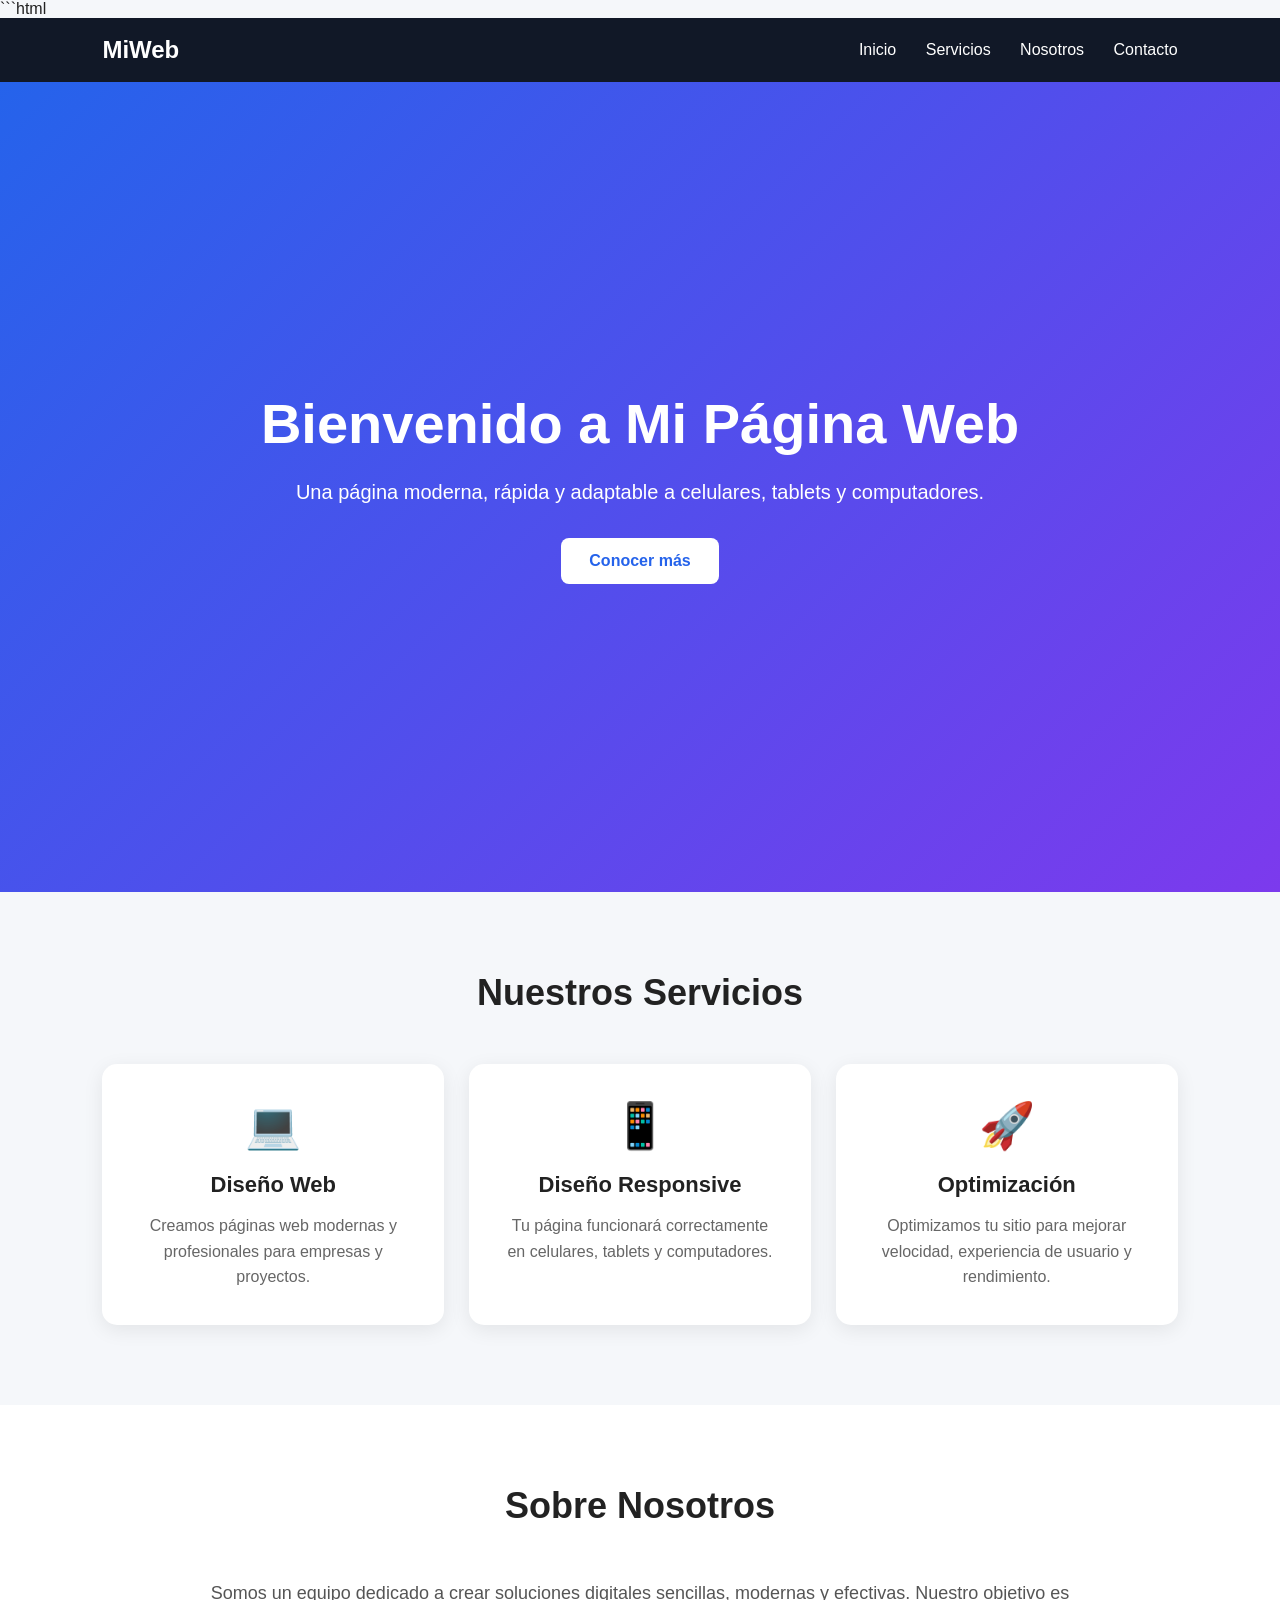
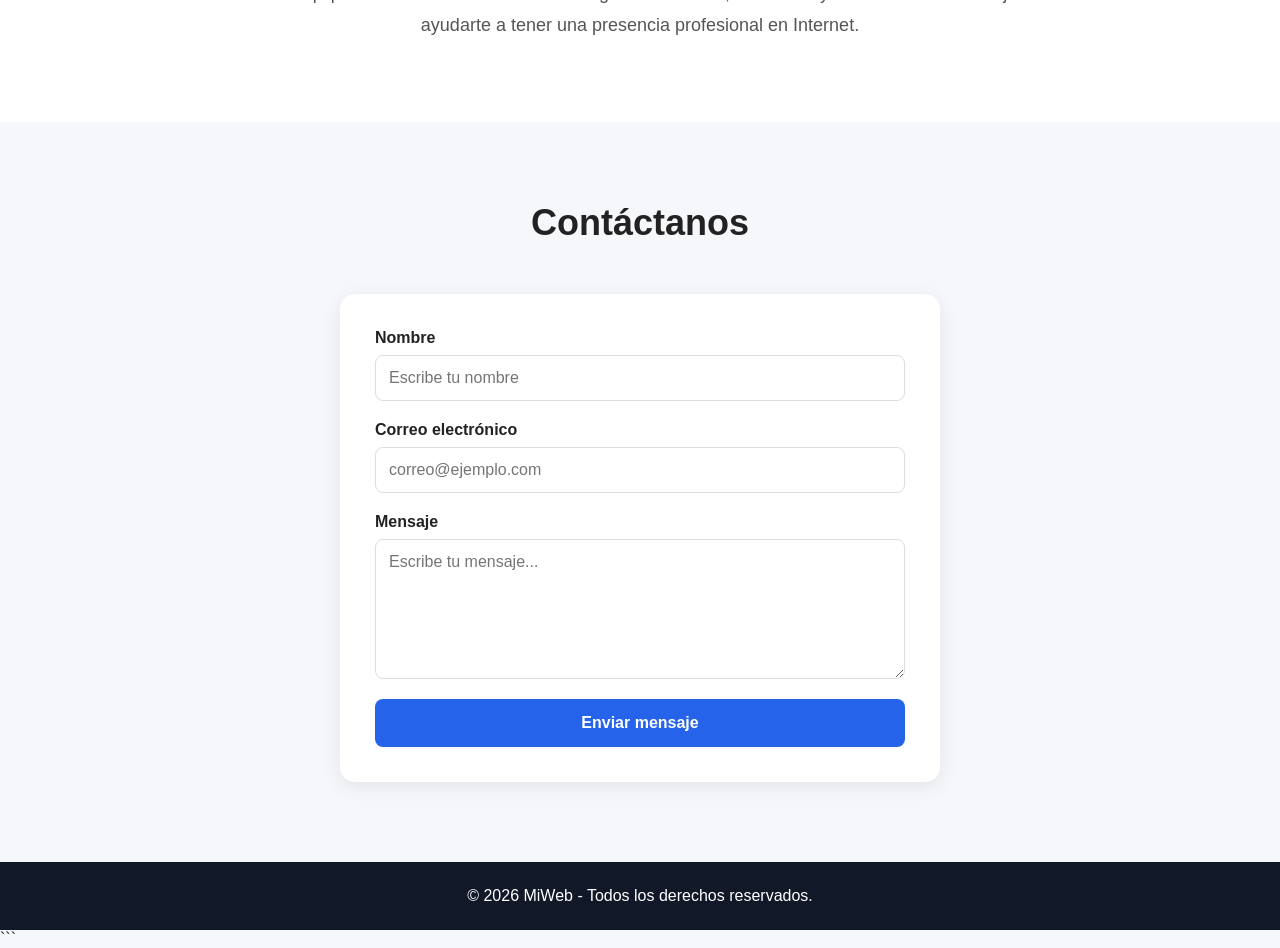
==== commit 5dd6c7cb: "Add files via upload" ====
--- a/index.html
+++ b/index.html
@@ -1,1011 +1,394 @@
+```html
 <!DOCTYPE html>
-<html lang="es" class="scroll-smooth">
+<html lang="es">
 <head>
     <meta charset="UTF-8">
     <meta name="viewport" content="width=device-width, initial-scale=1.0">
-    <title>I.E. Panamericano Puente Boyacá | Portal Educativo y Tecnológico</title>
-    
-    <!-- Google Fonts: Plus Jakarta Sans & Space Grotesk -->
-    <link rel="preconnect" href="https://fonts.googleapis.com">
-    <link rel="preconnect" href="https://fonts.gstatic.com" crossorigin>
-    <link href="https://fonts.googleapis.com/css2?family=Plus+Jakarta+Sans:ital,wght@0,300;0,400;0,500;0,600;0,700;0,800;1,400&family=Space+Grotesk:wght@500;600;700;800&display=swap" rel="stylesheet">
-    
-    <!-- Tailwind CSS CDN -->
-    <script src="https://cdn.tailwindcss.com"></script>
-    <script>
-        tailwind.config = {
-            theme: {
-                extend: {
-                    fontFamily: {
-                        sans: ['"Plus Jakarta Sans"', 'sans-serif'],
-                        display: ['"Space Grotesk"', 'sans-serif'],
-                    },
-                    colors: {
-                        inst: {
-                            50: '#f0f6ff',
-                            100: '#e0edff',
-                            500: '#2563eb',
-                            600: '#1d4ed8',
-                            700: '#1e40af',
-                            800: '#1e3a8a',
-                            900: '#0b132b',
-                            950: '#060a17',
-                        },
-                        tech: {
-                            cyan: '#06b6d4',
-                            glow: '#38bdf8',
-                            accent: '#3b82f6',
-                            emerald: '#10b981'
-                        }
-                    }
-                }
-            }
-        }
-    </script>
-    
+    <title>Mi Página Web</title>
+
     <style>
-        /* BASE & OPTIMIZED SMOOTH RENDERING */
-        *, ::before, ::after {
+        * {
+            margin: 0;
+            padding: 0;
             box-sizing: border-box;
+            font-family: Arial, sans-serif;
         }
 
         html {
             scroll-behavior: smooth;
-            scroll-padding-top: 5rem; /* Prevents sticky navbar from covering section tops */
-            background-color: #060a17;
         }
 
         body {
-            background-color: #060a17;
-            color: #f8fafc;
-            overflow-x: hidden;
-            text-rendering: optimizeLegibility;
-            -webkit-font-smoothing: antialiased;
-            -moz-osx-font-smoothing: grayscale;
-        }
-
-        /* CUSTOM ELEGANT SCROLLBAR */
-        ::-webkit-scrollbar {
-            width: 8px;
-        }
-        ::-webkit-scrollbar-track {
-            background: #060a17;
-        }
-        ::-webkit-scrollbar-thumb {
-            background: #1e293b;
-            border-radius: 4px;
-            border: 2px solid #060a17;
-        }
-        ::-webkit-scrollbar-thumb:hover {
-            background: #06b6d4;
-        }
-
-        /* HIGH PERFORMANCE ANIMATION EASING CURVES */
-        :root {
-            --ease-cinematic: cubic-bezier(0.16, 1, 0.3, 1);
-            --ease-bounce-soft: cubic-bezier(0.34, 1.56, 0.64, 1);
-            --ease-smooth: cubic-bezier(0.25, 0.1, 0.25, 1);
-        }
-
-        /* HERO CINEMATIC SLOW ZOOM (ISOLATED WRAPPER) */
-        .hero-kenburns {
-            animation: kenburns 32s cubic-bezier(0.22, 1, 0.36, 1) infinite alternate;
-            will-change: transform;
-            transform-origin: center center;
-        }
-
-        @keyframes kenburns {
-            0% { transform: scale(1); }
-            50% { transform: scale(1.05); }
-            100% { transform: scale(1.09); }
-        }
-
-        /* REFINED SCROLL REVEAL ENGINE (BLUR-TO-SHARP, FADE, SCALE & TRANSLATE) */
-        .reveal-node {
-            opacity: 0;
-            transform: translate3d(0, 24px, 0) scale(0.98);
-            filter: blur(10px);
-            transition: opacity 1s var(--ease-cinematic), 
-                        transform 1s var(--ease-cinematic), 
-                        filter 1s var(--ease-cinematic);
-            will-change: opacity, transform, filter;
-        }
-
-        .reveal-node.revealed {
-            opacity: 1;
-            transform: translate3d(0, 0, 0) scale(1);
-            filter: blur(0px);
-        }
-
-        .reveal-left {
-            opacity: 0;
-            transform: translate3d(-30px, 0, 0) scale(0.98);
-            filter: blur(10px);
-            transition: opacity 1s var(--ease-cinematic), 
-                        transform 1s var(--ease-cinematic), 
-                        filter 1s var(--ease-cinematic);
-            will-change: opacity, transform, filter;
-        }
-
-        .reveal-left.revealed {
-            opacity: 1;
-            transform: translate3d(0, 0, 0) scale(1);
-            filter: blur(0px);
-        }
-
-        .reveal-right {
-            opacity: 0;
-            transform: translate3d(30px, 0, 0) scale(0.98);
-            filter: blur(10px);
-            transition: opacity 1s var(--ease-cinematic), 
-                        transform 1s var(--ease-cinematic), 
-                        filter 1s var(--ease-cinematic);
-            will-change: opacity, transform, filter;
-        }
-
-        .reveal-right.revealed {
-            opacity: 1;
-            transform: translate3d(0, 0, 0) scale(1);
-            filter: blur(0px);
-        }
-
-        .reveal-scale {
-            opacity: 0;
-            transform: scale(0.94) translate3d(0, 12px, 0);
-            filter: blur(8px);
-            transition: opacity 1.1s var(--ease-cinematic), 
-                        transform 1.1s var(--ease-cinematic), 
-                        filter 1.1s var(--ease-cinematic);
-            will-change: opacity, transform, filter;
-        }
-
-        .reveal-scale.revealed {
-            opacity: 1;
-            transform: scale(1) translate3d(0, 0, 0);
-            filter: blur(0px);
-        }
-
-        /* STAGGERED DELAYS FOR TEXT & INTERACTIVE BUTTONS */
-        .delay-100 { transition-delay: 100ms; }
-        .delay-200 { transition-delay: 200ms; }
-        .delay-300 { transition-delay: 300ms; }
-        .delay-400 { transition-delay: 400ms; }
-        .delay-500 { transition-delay: 500ms; }
-
-        /* IMAGE CONTAINERS & GLASS FRAMES */
-        .img-container {
-            position: relative;
-            background: linear-gradient(135deg, #0b132b 0%, #0f172a 100%);
-            overflow: hidden;
-        }
-
-        .img-container::after {
-            content: '';
-            position: absolute;
-            inset: 0;
-            border: 1px solid rgba(255, 255, 255, 0.08);
-            border-radius: inherit;
-            pointer-events: none;
-            z-index: 10;
-        }
-
-        /* HOVER PARALLAX ZOOM */
-        .img-parallax-zoom {
-            transition: transform 1.2s var(--ease-cinematic), opacity 0.8s ease;
-            will-change: transform;
-        }
-        .group:hover .img-parallax-zoom {
-            transform: scale(1.04) translate3d(0, -4px, 0);
-        }
-
-        /* SEAMLESS SECTION GLOW DIVIDERS */
-        .glow-divider {
-            position: relative;
-            height: 1px;
+            background: #f5f7fa;
+            color: #222;
+        }
+
+        /* NAVBAR */
+        header {
+            background: #111827;
+            color: white;
+            padding: 18px 8%;
+            display: flex;
+            justify-content: space-between;
+            align-items: center;
+            position: sticky;
+            top: 0;
+            z-index: 1000;
+        }
+
+        .logo {
+            font-size: 24px;
+            font-weight: bold;
+        }
+
+        nav a {
+            color: white;
+            text-decoration: none;
+            margin-left: 25px;
+            transition: 0.3s;
+        }
+
+        nav a:hover {
+            color: #60a5fa;
+        }
+
+        /* HERO */
+        .hero {
+            min-height: 90vh;
+            display: flex;
+            align-items: center;
+            justify-content: center;
+            text-align: center;
+            padding: 40px 20px;
+            background: linear-gradient(135deg, #2563eb, #7c3aed);
+            color: white;
+        }
+
+        .hero-content {
+            max-width: 800px;
+        }
+
+        .hero h1 {
+            font-size: 56px;
+            margin-bottom: 20px;
+        }
+
+        .hero p {
+            font-size: 20px;
+            line-height: 1.6;
+            margin-bottom: 30px;
+        }
+
+        .btn {
+            display: inline-block;
+            padding: 14px 28px;
+            background: white;
+            color: #2563eb;
+            text-decoration: none;
+            border-radius: 8px;
+            font-weight: bold;
+            transition: 0.3s;
+        }
+
+        .btn:hover {
+            transform: translateY(-3px);
+            box-shadow: 0 10px 20px rgba(0,0,0,0.2);
+        }
+
+        /* SECCIONES */
+        section {
+            padding: 80px 8%;
+        }
+
+        .section-title {
+            text-align: center;
+            font-size: 36px;
+            margin-bottom: 50px;
+        }
+
+        /* SERVICIOS */
+        .cards {
+            display: grid;
+            grid-template-columns: repeat(3, 1fr);
+            gap: 25px;
+        }
+
+        .card {
+            background: white;
+            padding: 35px;
+            border-radius: 15px;
+            text-align: center;
+            box-shadow: 0 5px 20px rgba(0,0,0,0.08);
+            transition: 0.3s;
+        }
+
+        .card:hover {
+            transform: translateY(-8px);
+        }
+
+        .card .icon {
+            font-size: 45px;
+            margin-bottom: 20px;
+        }
+
+        .card h3 {
+            margin-bottom: 15px;
+            font-size: 22px;
+        }
+
+        .card p {
+            color: #666;
+            line-height: 1.6;
+        }
+
+        /* SOBRE NOSOTROS */
+        .about {
+            background: white;
+        }
+
+        .about-content {
+            max-width: 900px;
+            margin: auto;
+            text-align: center;
+            line-height: 1.8;
+            font-size: 18px;
+            color: #555;
+        }
+
+        /* CONTACTO */
+        .contact-form {
+            max-width: 600px;
+            margin: auto;
+            background: white;
+            padding: 35px;
+            border-radius: 15px;
+            box-shadow: 0 5px 20px rgba(0,0,0,0.08);
+        }
+
+        .form-group {
+            margin-bottom: 20px;
+        }
+
+        .form-group label {
+            display: block;
+            margin-bottom: 8px;
+            font-weight: bold;
+        }
+
+        .form-group input,
+        .form-group textarea {
             width: 100%;
-            background: linear-gradient(90deg, transparent 0%, rgba(56, 189, 248, 0.25) 50%, transparent 100%);
-        }
-
-        .glow-divider-soft {
-            position: relative;
-            height: 1px;
+            padding: 13px;
+            border: 1px solid #ddd;
+            border-radius: 8px;
+            font-size: 16px;
+            outline: none;
+        }
+
+        .form-group textarea {
+            min-height: 140px;
+            resize: vertical;
+        }
+
+        .submit-btn {
             width: 100%;
-            background: linear-gradient(90deg, transparent 0%, rgba(255, 255, 255, 0.08) 50%, transparent 100%);
-        }
-
-        /* ELEGANT SUBTLE VERTICAL SCROLL INDICATOR ANIMATION */
-        .pulse-subtle-icon {
-            animation: pulseVertical 2.8s var(--ease-smooth) infinite;
-            will-change: transform;
-        }
-
-        @keyframes pulseVertical {
-            0%, 100% { transform: translate3d(0, 0, 0); }
-            50% { transform: translate3d(0, 5px, 0); }
-        }
-
-        /* NAVBAR UNDERLINE & ACTIVE LINKS */
-        .nav-link {
-            position: relative;
-            transition: color 0.3s ease, transform 0.3s var(--ease-cinematic);
-        }
-        .nav-link:hover {
-            transform: translateY(-1px);
-        }
-        .nav-link::after {
-            content: '';
-            position: absolute;
-            bottom: -4px;
-            left: 50%;
-            width: 0%;
-            height: 2.5px;
-            background: linear-gradient(90deg, #38bdf8, #06b6d4);
-            border-radius: 9999px;
-            transform: translateX(-50%);
-            transition: width 0.35s var(--ease-cinematic), box-shadow 0.35s ease;
-        }
-        .nav-link:hover::after,
-        .nav-link.active::after {
-            width: 100%;
-            box-shadow: 0 0 12px rgba(56, 189, 248, 0.6);
-        }
-
-        /* HEADER TRANSITION CLASSES */
-        header#main-header {
-            will-change: padding, background-color, backdrop-filter, box-shadow;
-            transition: padding 0.5s var(--ease-cinematic), 
-                        background-color 0.5s var(--ease-cinematic), 
-                        backdrop-filter 0.5s var(--ease-cinematic), 
-                        border-color 0.5s var(--ease-cinematic),
-                        box-shadow 0.5s var(--ease-cinematic);
-        }
-
-        /* MINIMAL HORIZONTAL PORTAL ROW HOVER INTERACTIONS */
-        .portal-row {
-            transition: transform 0.4s var(--ease-cinematic), 
-                        background-color 0.4s ease, 
-                        border-color 0.4s ease, 
-                        box-shadow 0.4s ease;
-            position: relative;
-            overflow: hidden;
-        }
-        .portal-row::before {
-            content: '';
-            position: absolute;
-            top: 0;
-            left: -100%;
-            width: 100%;
-            height: 100%;
-            background: linear-gradient(90deg, transparent, rgba(56, 189, 248, 0.08), transparent);
-            transition: left 0.8s var(--ease-cinematic);
-        }
-        .portal-row:hover::before {
-            left: 100%;
-        }
-        .portal-row:hover {
-            transform: translate3d(0, -2px, 0);
-            box-shadow: 0 12px 30px -10px rgba(6, 182, 212, 0.15);
-        }
-
-        /* BUTTON MICRO-INTERACTIONS */
-        .btn-glow-effect {
-            transition: transform 0.4s var(--ease-cinematic), box-shadow 0.4s var(--ease-cinematic), background-color 0.4s ease;
-            will-change: transform;
-        }
-        .btn-glow-effect:hover {
-            transform: translate3d(0, -2px, 0);
-            box-shadow: 0 12px 25px -5px rgba(37, 99, 235, 0.35);
-        }
-        .btn-glow-effect:active {
-            transform: translate3d(0, 0, 0);
-        }
-
-        /* GLASS PANEL DECORATION */
-        .glass-panel {
-            background: rgba(11, 19, 43, 0.7);
-            backdrop-filter: blur(20px);
-            -webkit-backdrop-filter: blur(20px);
-            border: 1px solid rgba(255, 255, 255, 0.08);
-        }
-
-        /* ACCESSIBILITY: REDUCED MOTION SUPPORT */
-        @media (prefers-reduced-motion: reduce) {
-            .hero-kenburns, .pulse-subtle-icon {
-                animation: none !important;
-            }
-            .reveal-node, .reveal-left, .reveal-right, .reveal-scale {
-                transition: opacity 0.2s ease !important;
-                filter: none !important;
-                transform: none !important;
-                opacity: 1 !important;
-            }
-            .portal-row::before {
-                display: none;
-            }
-            html {
-                scroll-behavior: auto !important;
+            border: none;
+            padding: 15px;
+            background: #2563eb;
+            color: white;
+            font-size: 16px;
+            font-weight: bold;
+            border-radius: 8px;
+            cursor: pointer;
+            transition: 0.3s;
+        }
+
+        .submit-btn:hover {
+            background: #1d4ed8;
+        }
+
+        /* FOOTER */
+        footer {
+            background: #111827;
+            color: white;
+            text-align: center;
+            padding: 25px;
+        }
+
+        /* RESPONSIVE */
+        @media (max-width: 768px) {
+
+            header {
+                flex-direction: column;
+                gap: 15px;
+            }
+
+            nav a {
+                margin: 0 8px;
+                font-size: 14px;
+            }
+
+            .hero h1 {
+                font-size: 40px;
+            }
+
+            .hero p {
+                font-size: 17px;
+            }
+
+            .cards {
+                grid-template-columns: 1fr;
+            }
+
+            .section-title {
+                font-size: 30px;
             }
         }
     </style>
 </head>
-<body class="font-sans antialiased text-slate-100 selection:bg-tech-cyan selection:text-inst-950">
-
-    <!-- ==========================================
-         1. NAVBAR
-         ========================================== -->
-    <header id="main-header" class="fixed top-0 left-0 right-0 z-50 py-5 sm:py-6 bg-inst-950/40 backdrop-blur-md border-b border-white/10">
-        <div class="max-w-7xl mx-auto px-4 sm:px-6 lg:px-8">
-            <div class="flex items-center justify-between transition-all duration-500" id="header-inner">
-                
-                <!-- Logo Space & Institutional Name -->
-                <a href="#inicio" class="flex items-center space-x-3.5 sm:space-x-4 group focus:outline-none focus:ring-2 focus:ring-tech-cyan/50 rounded-xl p-1 transition-all" aria-label="Ir al inicio">
-                    <div class="w-11 h-11 sm:w-13 sm:h-13 rounded-xl bg-gradient-to-br from-inst-500 via-tech-accent to-tech-cyan p-[1.5px] shadow-lg shadow-tech-cyan/20 group-hover:shadow-tech-cyan/40 group-hover:scale-105 transition-all duration-500 ease-out flex-shrink-0">
-                        <div class="w-full h-full bg-inst-950 rounded-[10px] flex items-center justify-center overflow-hidden p-1">
-                            
-                            <!-- ===== LOGO INSTITUCIONAL ===== -->
-                            <img 
-                                src="img/icono.png" 
-                                alt="Logo I.E. Panamericano Puente Boyacá"
-                                class="w-full h-full object-contain filter drop-shadow"
-                                onerror="this.style.display='none'; this.nextElementSibling.classList.remove('hidden');"
-                            />
-                            
-                            <!-- Fallback Shield Icon if image is not uploaded yet -->
-                            <div class="hidden flex items-center justify-center w-full h-full text-tech-glow font-display font-bold text-lg tracking-tight">
-                                IEP
-                            </div>
-                        </div>
-                    </div>
-                    
-                    <div class="flex flex-col justify-center">
-                        <span class="text-[9px] sm:text-[10px] font-bold tracking-[0.2em] text-tech-cyan uppercase leading-none mb-1">
-                            Institución Educativa
-                        </span>
-                        <span class="font-display font-extrabold text-base sm:text-xl md:text-2xl tracking-tight text-white group-hover:text-tech-glow transition-colors duration-300 leading-tight">
-                            I.E. Panamericano <span class="bg-clip-text text-transparent bg-gradient-to-r from-sky-300 via-tech-glow to-teal-300">Puente Boyacá</span>
-                        </span>
-                    </div>
-                </a>
-
-                <!-- Desktop Navigation Links -->
-                <nav class="hidden lg:flex items-center space-x-7 xl:space-x-9" aria-label="Navegación Principal">
-                    <a href="#inicio" class="text-sm font-semibold text-tech-glow nav-link active py-1 transition-colors duration-300 focus:outline-none focus:text-tech-glow">
-                        Inicio
-                    </a>
-                    <a href="Infraestructura.html" class="text-sm font-medium text-slate-300 hover:text-white nav-link py-1 transition-colors duration-300 focus:outline-none focus:text-white">
-                        Infraestructura
-                    </a>
-                    <a href="aulas.php" class="text-sm font-medium text-slate-300 hover:text-white nav-link py-1 transition-colors duration-300 focus:outline-none focus:text-white">
-                        Aulas
-                    </a>
-                    <a href="#contacto" class="text-sm font-medium text-slate-300 hover:text-white nav-link py-1 transition-colors duration-300 focus:outline-none focus:text-white">
-                        Contacto
-                    </a>
-                </nav>
-
-                <!-- Mobile Navigation Button (Hamburger) -->
-                <div class="lg:hidden flex items-center">
-                    <button id="mobile-menu-btn" type="button" class="p-2.5 rounded-xl bg-white/5 border border-white/10 text-slate-200 hover:text-white focus:outline-none focus:ring-2 focus:ring-tech-cyan hover:bg-white/10 transition-colors duration-300" aria-label="Abrir Menú" aria-expanded="false">
-                        <svg id="menu-icon-open" class="w-6 h-6 transition-transform duration-300" fill="none" stroke="currentColor" viewBox="0 0 24 24">
-                            <path stroke-linecap="round" stroke-linejoin="round" stroke-width="2" d="M4 6h16M4 12h16M4 18h16"/>
-                        </svg>
-                        <svg id="menu-icon-close" class="w-6 h-6 hidden transition-transform duration-300" fill="none" stroke="currentColor" viewBox="0 0 24 24">
-                            <path stroke-linecap="round" stroke-linejoin="round" stroke-width="2" d="M6 18L18 6M6 6l12 12"/>
-                        </svg>
-                    </button>
-                </div>
-
-            </div>
-
-            <!-- Mobile Dropdown Navigation -->
-            <div id="mobile-menu" class="hidden lg:hidden mt-4 py-4 border-t border-white/10 space-y-2.5 transition-all duration-300">
-                <a href="#inicio" class="block px-4 py-3 rounded-xl text-base font-semibold text-tech-glow bg-white/5 border border-tech-cyan/20">
-                    Inicio
-                </a>
-                <a href="Infraestructura.html" class="block px-4 py-3 rounded-xl text-base font-medium text-slate-300 hover:bg-white/5 hover:text-white transition-colors duration-300">
-                    Infraestructura
-                </a>
-                <a href="aulas.php" class="block px-4 py-3 rounded-xl text-base font-medium text-slate-300 hover:bg-white/5 hover:text-white transition-colors duration-300">
-                    Aulas
-                </a>
-                <a href="#contacto" class="block px-4 py-3 rounded-xl text-base font-medium text-slate-300 hover:bg-white/5 hover:text-white transition-colors duration-300">
-                    Contacto
-                </a>
-            </div>
+
+<body>
+
+    <!-- MENÚ -->
+    <header>
+        <div class="logo">MiWeb</div>
+
+        <nav>
+            <a href="#inicio">Inicio</a>
+            <a href="#servicios">Servicios</a>
+            <a href="#nosotros">Nosotros</a>
+            <a href="#contacto">Contacto</a>
+        </nav>
+    </header>
+
+    <!-- INICIO -->
+    <section class="hero" id="inicio">
+        <div class="hero-content">
+            <h1>Bienvenido a Mi Página Web</h1>
+
+            <p>
+                Una página moderna, rápida y adaptable a celulares,
+                tablets y computadores.
+            </p>
+
+            <a href="#servicios" class="btn">
+                Conocer más
+            </a>
         </div>
-    </header>
-
-    <!-- ==========================================
-         2. HERO PRINCIPAL CINEMATOGRÁFICO
-         ========================================== -->
-    <main>
-        <section id="inicio" class="relative min-h-screen flex items-center justify-center overflow-hidden pt-28 pb-24 sm:pt-36 sm:pb-32">
-            
-            <!-- BACKGROUND PHOTO CONTAINER WITH SEPARATED KEN BURNS AND PARALLAX LAYERS -->
-            <div class="absolute inset-0 w-full h-full img-container z-0">
-                <!-- Parallax JS Wrapper -->
-                <div id="hero-parallax-wrapper" class="w-full h-full">
-                    <!-- Ken Burns CSS Animation Wrapper -->
-                    <div class="w-full h-full hero-kenburns">
-                        <!-- =================================================================== -->
-                        <!-- [ FOTOGRAFÍA PRINCIPAL DEL COLEGIO ]                                -->
-                        <!-- =================================================================== -->
-                        <img 
-                            id="hero-bg-img"
-                            src="AQUI_COLOCARE_LA_FOTO_PRINCIPAL.jpg" 
-                            alt="I.E. Panamericano Puente Boyacá"
-                            class="w-full h-full object-cover opacity-60 scale-105"
-                            onerror="this.style.display='none'; this.nextElementSibling.classList.remove('hidden');"
-                        />
-
-                        <!-- Fallback gradient canvas prior to image upload -->
-                        <div class="hidden absolute inset-0 bg-gradient-to-br from-inst-950 via-inst-900 to-inst-950"></div>
-                    </div>
-                </div>
-                
-                <!-- GRADIENTS & ATMOSPHERIC OVERLAYS -->
-                <div class="absolute inset-0 bg-gradient-to-t from-inst-950 via-inst-950/60 to-inst-950/40"></div>
-                <div class="absolute inset-0 bg-gradient-to-r from-inst-950/90 via-inst-950/40 to-inst-950/90"></div>
-                
-                <!-- Subtle Cyber Grid Pattern Overlay -->
-                <div class="absolute inset-0 bg-[radial-gradient(#38bdf8_1px,transparent_1px)] [background-size:40px_40px] opacity-10"></div>
-            </div>
-
-            <!-- Subtle Geometry Accents -->
-            <div class="absolute top-1/4 left-8 sm:left-16 w-72 h-72 bg-inst-500/10 rounded-full blur-3xl pointer-events-none"></div>
-            <div class="absolute bottom-1/4 right-8 sm:right-16 w-96 h-96 bg-tech-cyan/10 rounded-full blur-3xl pointer-events-none"></div>
-
-            <!-- HERO CONTENT OVERLAY WITH STAGGERED REVEAL -->
-            <div class="relative z-10 max-w-5xl mx-auto px-4 sm:px-6 lg:px-8 text-center flex flex-col items-center">
-                
-                <!-- 1. Main Title -->
-                <h1 class="reveal-node font-display text-4xl sm:text-6xl md:text-7xl lg:text-8xl font-black tracking-tight text-white leading-[1.08] mb-6">
-                    I.E. Panamericano <br class="hidden sm:inline" />
-                    <span class="bg-clip-text text-transparent bg-gradient-to-r from-sky-300 via-tech-glow to-teal-200">
-                        Puente Boyacá
-                    </span>
-                </h1>
-
-                <!-- 2. Subtitle -->
-                <p class="reveal-node delay-100 font-display text-lg sm:text-2xl md:text-3xl font-semibold text-tech-glow/90 tracking-wide mb-6">
-                    Portal Educativo y Tecnológico
+    </section>
+
+    <!-- SERVICIOS -->
+    <section id="servicios">
+        <h2 class="section-title">Nuestros Servicios</h2>
+
+        <div class="cards">
+
+            <div class="card">
+                <div class="icon">💻</div>
+                <h3>Diseño Web</h3>
+                <p>
+                    Creamos páginas web modernas y profesionales
+                    para empresas y proyectos.
                 </p>
-
-                <!-- 3. Paragraph Body -->
-                <p class="reveal-node delay-200 text-slate-300 text-base sm:text-xl max-w-2xl font-light leading-relaxed mb-10">
-                    Un espacio para conocer nuestra institución, descubrir nuestros recursos y mantener conectada a nuestra comunidad educativa.
+            </div>
+
+            <div class="card">
+                <div class="icon">📱</div>
+                <h3>Diseño Responsive</h3>
+                <p>
+                    Tu página funcionará correctamente en celulares,
+                    tablets y computadores.
                 </p>
-
-                <!-- 4. Action Buttons -->
-                <div class="reveal-node delay-300 flex flex-col sm:flex-row items-center justify-center gap-4 w-full sm:w-auto">
-                    
-                    <!-- BOTÓN PRINCIPAL 1: EXPLORAR -->
-                    <a href="#bienvenidos" class="btn-glow-effect w-full sm:w-auto px-9 py-4 rounded-xl font-bold text-white bg-gradient-to-r from-inst-600 via-inst-500 to-tech-accent hover:shadow-xl hover:shadow-tech-cyan/20 transition-all duration-400 border border-white/20 text-center flex items-center justify-center space-x-2.5 group">
-                        <span>EXPLORAR</span>
-                        <svg class="w-4 h-4 group-hover:translate-x-1 transition-transform duration-300 ease-out" fill="none" stroke="currentColor" viewBox="0 0 24 24">
-                            <path stroke-linecap="round" stroke-linejoin="round" stroke-width="2.5" d="M14 5l7 7m0 0l-7 7m7-7H3"/>
-                        </svg>
-                    </a>
-
-                    <!-- BOTÓN PRINCIPAL 2: CONOCER MÁS -->
-                    <a href="#explora-portal" class="btn-glow-effect w-full sm:w-auto px-9 py-4 rounded-xl font-bold text-slate-200 bg-white/10 hover:bg-white/15 backdrop-blur-md hover:text-white transition-all duration-400 border border-white/15 text-center">
-                        CONOCER MÁS
-                    </a>
-                </div>
-
-            </div>
-
-            <!-- FIXED & TESTED "DESPLÁZATE PARA DESCUBRIR" INTERACTIVE SCROLL ELEMENT -->
-            <div class="absolute bottom-6 sm:bottom-8 left-1/2 -translate-x-1/2 z-20 flex flex-col items-center">
-                <a href="#bienvenidos" class="flex flex-col items-center group text-slate-300 hover:text-tech-glow transition-colors duration-300 focus:outline-none focus:ring-2 focus:ring-tech-cyan/50 p-2 rounded-xl" aria-label="Desplazarse a la sección de bienvenida">
-                    <span class="text-[10px] sm:text-[11px] font-mono tracking-widest uppercase mb-2 group-hover:text-tech-glow transition-colors duration-300">
-                        DESPLÁZATE PARA DESCUBRIR
-                    </span>
-                    <div class="pulse-subtle-icon w-9 h-9 rounded-full bg-white/5 border border-white/15 flex items-center justify-center group-hover:bg-tech-cyan/20 group-hover:border-tech-cyan/50 transition-all duration-300 shadow-lg shadow-black/40">
-                        <svg class="w-4 h-4 text-tech-glow group-hover:translate-y-0.5 transition-transform duration-300" fill="none" stroke="currentColor" viewBox="0 0 24 24">
-                            <path stroke-linecap="round" stroke-linejoin="round" stroke-width="2.5" d="M19 9l-7 7-7-7"/>
-                        </svg>
-                    </div>
-                </a>
-            </div>
-
-        </section>
-
-        <!-- SEAMLESS GLOW DIVIDER & SMOOTH GRADIENT TRANSITION -->
-        <div class="relative z-10">
-            <div class="glow-divider"></div>
+            </div>
+
+            <div class="card">
+                <div class="icon">🚀</div>
+                <h3>Optimización</h3>
+                <p>
+                    Optimizamos tu sitio para mejorar velocidad,
+                    experiencia de usuario y rendimiento.
+                </p>
+            </div>
+
         </div>
-
-        <!-- ==========================================
-             3. SECCIÓN DE BIENVENIDA
-             ========================================== -->
-        <section id="bienvenidos" class="py-24 sm:py-32 bg-gradient-to-b from-inst-950 via-inst-900 to-inst-950 relative overflow-hidden">
-            
-            <!-- Ambient Background Glows -->
-            <div class="absolute top-1/2 left-0 w-96 h-96 bg-tech-cyan/5 rounded-full blur-3xl pointer-events-none -translate-y-1/2"></div>
-            <div class="absolute bottom-0 right-0 w-96 h-96 bg-inst-500/10 rounded-full blur-3xl pointer-events-none"></div>
-
-            <div class="max-w-7xl mx-auto px-4 sm:px-6 lg:px-8 relative z-10">
-                <div class="grid grid-cols-1 lg:grid-cols-12 gap-12 lg:gap-16 items-center">
-                    
-                    <!-- Column 1: Text & Information -->
-                    <div class="lg:col-span-7 space-y-6">
-                        
-                        <!-- Section Tag -->
-                        <div class="reveal-node flex items-center space-x-3 text-tech-cyan font-mono text-xs font-bold tracking-[0.2em] uppercase">
-                            <span class="w-2 h-2 rounded-full bg-tech-cyan animate-pulse"></span>
-                            <span>I.E. PANAMERICANO PUENTE BOYACÁ</span>
-                        </div>
-
-                        <!-- Title & Subtitle -->
-                        <div class="space-y-3">
-                            <h2 class="reveal-node delay-100 font-display text-4xl sm:text-5xl lg:text-6xl font-extrabold text-white tracking-tight leading-tight">
-                                Bienvenidos a nuestra <span class="bg-clip-text text-transparent bg-gradient-to-r from-sky-300 via-tech-glow to-teal-300">institución</span>
-                            </h2>
-                            <p class="reveal-node delay-200 font-display text-xl sm:text-2xl font-semibold text-tech-glow">
-                                Un espacio para nuestra comunidad
-                            </p>
-                        </div>
-
-                        <!-- Description Body -->
-                        <p class="reveal-node delay-300 text-slate-300 text-base sm:text-lg font-light leading-relaxed max-w-2xl">
-                            Este portal nace como un espacio digital para acercar a estudiantes, docentes y comunidad educativa a la información y los recursos de nuestra institución.
-                        </p>
-
-                        <!-- CTA Button -->
-                        <div class="reveal-node delay-400 pt-4">
-                            <a href="#explora-portal" class="btn-glow-effect inline-flex items-center space-x-3 px-8 py-4 rounded-xl font-bold text-white bg-gradient-to-r from-inst-600 via-inst-500 to-tech-accent border border-white/15 hover:shadow-xl hover:shadow-tech-cyan/20 transition-all duration-300 group">
-                                <span>CONOCER NUESTRA INSTITUCIÓN</span>
-                                <svg class="w-5 h-5 group-hover:translate-x-1 transition-transform duration-300" fill="none" stroke="currentColor" viewBox="0 0 24 24">
-                                    <path stroke-linecap="round" stroke-linejoin="round" stroke-width="2" d="M17 8l4 4m0 0l-4 4m4-4H3"/>
-                                </svg>
-                            </a>
-                        </div>
-
-                    </div>
-
-                    <!-- Column 2: Media Image Frame -->
-                    <div class="lg:col-span-5 reveal-right delay-200">
-                        <div class="relative rounded-2xl p-2 bg-white/5 border border-white/10 shadow-2xl glass-panel group">
-                            
-                            <div class="relative rounded-xl overflow-hidden img-container min-h-[320px] sm:min-h-[400px] flex items-center justify-center bg-inst-950">
-                                <div class="absolute inset-0 bg-gradient-to-t from-inst-950/80 via-transparent to-transparent z-10 pointer-events-none"></div>
-
-                                <!-- Institutional Photo -->
-                                <img 
-                                    src="img/Bienvenida..png" 
-                                    alt="Espacio educativo I.E. Panamericano Puente Boyacá"
-                                    class="w-full h-full absolute inset-0 object-cover img-parallax-zoom opacity-90 group-hover:scale-105 transition-transform duration-700"
-                                    onerror="this.style.display='none'; this.nextElementSibling.classList.remove('hidden');"
-                                />
-
-                                <!-- Fallback Badge -->
-                                <div class="hidden relative z-20 text-center p-6 bg-inst-950/90 backdrop-blur-md rounded-xl border border-white/10 max-w-xs mx-4 shadow-xl">
-                                    <div class="w-10 h-10 rounded-lg bg-tech-cyan/10 border border-tech-cyan/30 flex items-center justify-center mx-auto mb-2.5 text-tech-cyan">
-                                        <svg class="w-5 h-5" fill="none" stroke="currentColor" viewBox="0 0 24 24">
-                                            <path stroke-linecap="round" stroke-linejoin="round" stroke-width="1.8" d="M4 16l4.586-4.586a2 2 0 012.828 0L16 16m-2-2l1.586-1.586a2 2 0 012.828 0L20 14m-6-6h.01M6 20h12a2 2 0 002-2V6a2 2 0 00-2-2H6a2 2 0 00-2 2v12a2 2 0 002 2z"/>
-                                        </svg>
-                                    </div>
-                                    <span class="font-mono text-[11px] text-tech-cyan font-bold uppercase tracking-wider block mb-1">
-                                        [ FOTOGRAFÍA BIENVENIDA ]
-                                    </span>
-                                    <span class="text-xs text-slate-400 font-light">
-                                        Espacio reservado para la fotografía institucional.
-                                    </span>
-                                </div>
-
-                            </div>
-                        </div>
-                    </div>
-
-                </div>
-            </div>
-        </section>
-
-        <!-- SEAMLESS GLOW DIVIDER -->
-        <div class="glow-divider-soft"></div>
-
-        <!-- ==========================================
-             4. SECCIÓN VISUAL DE TRANSICIÓN (PANORÁMICA)
-             ========================================== -->
-        <section class="relative py-32 sm:py-44 bg-inst-950 overflow-hidden group">
-            
-            <!-- BACKGROUND PANORAMIC PHOTO -->
-            <div class="absolute inset-0 w-full h-full img-container z-0">
-                <!-- ===================================================================== -->
-                <!-- [ FOTOGRAFÍA PANORÁMICA DEL COLEGIO ]                                 -->
-                <!-- ===================================================================== -->
-                <img 
-                    src="AQUI_COLOCARE_FOTO_PANORAMICA.jpg" 
-                    alt="I.E. Panamericano Puente Boyacá"
-                    class="w-full h-full object-cover opacity-35 img-parallax-zoom"
-                    onerror="this.style.display='none';"
-                />
-                <div class="absolute inset-0 bg-gradient-to-r from-inst-950 via-inst-950/85 to-inst-950"></div>
-            </div>
-
-            <!-- OVERLAY WORDS -->
-            <div class="relative z-10 max-w-7xl mx-auto px-4 sm:px-6 lg:px-8 text-center">
-                <div class="flex flex-col md:flex-row items-center justify-center gap-8 md:gap-14 lg:gap-20 font-display font-black text-4xl sm:text-6xl lg:text-7xl tracking-wider text-white">
-                    
-                    <span class="reveal-scale delay-100 bg-clip-text text-transparent bg-gradient-to-b from-white via-slate-200 to-slate-400">
-                        EDUCACIÓN
-                    </span>
-                    <span class="hidden md:inline-block text-tech-cyan/40 font-light text-3xl">•</span>
-                    <span class="reveal-scale delay-200 bg-clip-text text-transparent bg-gradient-to-b from-white via-tech-glow to-sky-400">
-                        TECNOLOGÍA
-                    </span>
-                    <span class="hidden md:inline-block text-tech-cyan/40 font-light text-3xl">•</span>
-                    <span class="reveal-scale delay-300 bg-clip-text text-transparent bg-gradient-to-b from-white via-slate-200 to-slate-400">
-                        INNOVACIÓN
-                    </span>
-
-                </div>
-            </div>
-        </section>
-
-        <!-- SEAMLESS GLOW DIVIDER -->
-        <div class="glow-divider"></div>
-
-        <!-- ==========================================
-             5. FRASE PRINCIPAL
-             ========================================== -->
-        <section class="py-28 sm:py-36 bg-gradient-to-b from-inst-950 via-inst-900 to-inst-950 relative overflow-hidden">
-            
-            <div class="max-w-5xl mx-auto px-4 sm:px-6 lg:px-8 text-center relative z-10">
-                
-                <div>
-                    <!-- Quote Icon -->
-                    <div class="reveal-node w-14 h-14 rounded-2xl bg-white/5 border border-white/10 flex items-center justify-center mx-auto mb-8 text-tech-cyan shadow-lg">
-                        <svg class="w-7 h-7" fill="currentColor" viewBox="0 0 24 24">
-                            <path d="M14.017 21v-7.391c0-5.704 3.731-9.57 8.983-10.609l.995 2.151c-2.432.917-3.995 3.638-3.995 5.849h4v10h-9.983zm-14.017 0v-7.391c0-5.704 3.748-9.57 9-10.609l.996 2.151c-2.433.917-3.996 3.638-3.996 5.849h3.983v10h-9.983z"/>
-                        </svg>
-                    </div>
-
-                    <!-- FRASE DESTACADA INSTITUCIONAL -->
-                    <h2 class="reveal-node delay-100 font-display text-3xl sm:text-5xl lg:text-6xl font-extrabold text-white tracking-tight leading-tight max-w-4xl mx-auto mb-8">
-                        “Educación, tecnología e innovación para construir el futuro.”
-                    </h2>
-
-                    <!-- NOMBRE DE LA INSTITUCIÓN -->
-                    <div class="reveal-node delay-200 inline-block pt-6 border-t border-white/10">
-                        <p class="text-tech-glow font-bold tracking-widest text-xs sm:text-sm uppercase">
-                            I.E. Panamericano Puente Boyacá
-                        </p>
-                    </div>
-                </div>
-
-            </div>
-        </section>
-
-        <!-- SEAMLESS GLOW DIVIDER -->
-        <div class="glow-divider-soft"></div>
-
-        <!-- ==========================================
-             6. PEQUEÑA SECCIÓN DE ACCESO (3 FILAS MINIMAL)
-             ========================================== -->
-        
-    </main>
-
-    <!-- SEAMLESS GLOW DIVIDER -->
-    <div class="glow-divider-soft"></div>
-
-    <!-- ==========================================
-         7. FOOTER ELEGANTE INSTITUCIONAL
-         ========================================== -->
-    <footer id="contacto" class="bg-gradient-to-b from-inst-950 via-inst-900/60 to-inst-950 text-slate-400 relative overflow-hidden border-t border-white/10 pt-4">
-        
-        <!-- Subtle Dynamic Light Beam & Glow Overlays -->
-        <div class="absolute top-0 left-1/2 -translate-x-1/2 w-3/4 h-32 bg-tech-cyan/10 blur-3xl pointer-events-none"></div>
-        <div class="absolute top-0 left-1/2 -translate-x-1/2 w-1/3 h-[1px] bg-gradient-to-r from-transparent via-tech-glow to-transparent"></div>
-
-        <div class="max-w-7xl mx-auto px-4 sm:px-6 lg:px-8 py-16 sm:py-20 relative z-10">
-            <div class="grid grid-cols-1 md:grid-cols-2 lg:grid-cols-12 gap-10 lg:gap-12 mb-16">
-                
-                <!-- BRAND & LOGO -->
-                <div class="lg:col-span-4 space-y-5 reveal-node">
-                    <div class="flex items-center space-x-3.5 group">
-                        <div class="w-12 h-12 rounded-xl bg-gradient-to-br from-inst-500 via-tech-accent to-tech-cyan p-[1.5px] shadow-lg shadow-tech-cyan/20 group-hover:shadow-tech-cyan/40 group-hover:scale-105 transition-all duration-500 ease-out flex-shrink-0">
-                            <div class="w-full h-full bg-inst-950 rounded-[10px] flex items-center justify-center overflow-hidden p-1">
-                                
-                                <!-- ===== LOGO INSTITUCIONAL ===== -->
-                                <img 
-                                    src="img/icono.png" 
-                                    alt="Logo I.E. Panamericano Puente Boyacá"
-                                    class="w-full h-full object-contain filter drop-shadow"
-                                    onerror="this.style.display='none'; this.nextElementSibling.classList.remove('hidden');"
-                                />
-                                
-                                <!-- Fallback Badge -->
-                                <div class="hidden flex items-center justify-center w-full h-full text-tech-glow font-display font-bold text-base tracking-tight">
-                                    IEP
-                                </div>
-                            </div>
-                        </div>
-
-                        <!-- HARMONIZED INSTITUTIONAL NAME IN FOOTER -->
-                        <div class="flex flex-col justify-center">
-                            <span class="text-[10px] font-bold tracking-[0.2em] text-tech-cyan uppercase leading-none mb-1">
-                                Institución Educativa
-                            </span>
-                            <span class="font-display font-extrabold text-base sm:text-xl tracking-tight text-white group-hover:text-tech-glow transition-colors duration-300 leading-tight">
-                                I.E. Panamericano <span class="bg-clip-text text-transparent bg-gradient-to-r from-sky-300 via-tech-glow to-teal-300">Puente Boyacá</span>
-                            </span>
-                        </div>
-                    </div>
-
-                    <p class="text-sm text-slate-300/90 leading-relaxed font-light max-w-sm">
-                        Portal educativo oficial enfocado en innovación, excelencia académica, tecnología e información institucional.
-                    </p>
-                </div>
-
-                <!-- NAVIGATION LINKS -->
-                <div class="lg:col-span-2 space-y-4 reveal-node delay-100">
-                    <h4 class="text-xs font-bold text-white uppercase tracking-widest font-display flex items-center space-x-2">
-                        <span class="w-1.5 h-1.5 rounded-full bg-tech-cyan"></span>
-                        <span>Navegación</span>
-                    </h4>
-                    <ul class="space-y-2.5 text-sm font-light">
-                        <li>
-                            <a href="#inicio" class="text-slate-300/90 hover:text-tech-glow flex items-center space-x-2.5 group transition-all duration-300">
-                                <span class="w-1.5 h-1.5 rounded-full bg-tech-cyan/30 group-hover:bg-tech-glow group-hover:scale-125 transition-all duration-300"></span>
-                                <span class="group-hover:translate-x-1 transition-transform duration-300">Inicio</span>
-                            </a>
-                        </li>
-
-                        <li>
-                            <a href="Infraestructura.html" class="text-slate-300/90 hover:text-tech-glow flex items-center space-x-2.5 group transition-all duration-300">
-                                <span class="w-1.5 h-1.5 rounded-full bg-tech-cyan/30 group-hover:bg-tech-glow group-hover:scale-125 transition-all duration-300"></span>
-                                <span class="group-hover:translate-x-1 transition-transform duration-300">Infraestructura</span>
-                            </a>
-                        </li>
-                        <li>
-                            <a href="aulas.php" class="text-slate-300/90 hover:text-tech-glow flex items-center space-x-2.5 group transition-all duration-300">
-                                <span class="w-1.5 h-1.5 rounded-full bg-tech-cyan/30 group-hover:bg-tech-glow group-hover:scale-125 transition-all duration-300"></span>
-                                <span class="group-hover:translate-x-1 transition-transform duration-300">Aulas</span>
-                            </a>
-                        </li>
-                    </ul>
-                </div>
-
-                <!-- CONTACT INFO -->
-                <div class="lg:col-span-3 space-y-4 reveal-node delay-200">
-                    <h4 class="text-xs font-bold text-white uppercase tracking-widest font-display flex items-center space-x-2">
-                        <span class="w-1.5 h-1.5 rounded-full bg-tech-cyan"></span>
-                        <span>Contacto</span>
-                    </h4>
-                    <ul class="space-y-3.5 text-sm font-light text-slate-300/90">
-                        <li class="flex items-start space-x-3 group">
-                            <div class="w-8 h-8 rounded-lg bg-white/5 border border-white/10 flex items-center justify-center text-tech-cyan group-hover:border-tech-cyan/40 group-hover:bg-tech-cyan/10 transition-all duration-300 flex-shrink-0 mt-0.5">
-                                <svg class="w-4 h-4" fill="none" stroke="currentColor" viewBox="0 0 24 24">
-                                    <path stroke-linecap="round" stroke-linejoin="round" stroke-width="1.8" d="M17.657 16.657L13.414 20.9a1.998 1.998 0 01-2.827 0l-4.244-4.243a8 8 0 1111.314 0z"/>
-                                    <path stroke-linecap="round" stroke-linejoin="round" stroke-width="1.8" d="M15 11a3 3 0 11-6 0 3 3 0 016 0z"/>
-                                </svg>
-                            </div>
-                            <span class="text-slate-300 leading-snug pt-1 group-hover:text-white transition-colors duration-300">Vereda Puente Boyacá - Ventaquemada - Boyacá</span>
-                        </li>
-                        <li class="flex items-center space-x-3 group">
-                            <div class="w-8 h-8 rounded-lg bg-white/5 border border-white/10 flex items-center justify-center text-tech-cyan group-hover:border-tech-cyan/40 group-hover:bg-tech-cyan/10 transition-all duration-300 flex-shrink-0">
-                                <svg class="w-4 h-4" fill="none" stroke="currentColor" viewBox="0 0 24 24">
-                                    <path stroke-linecap="round" stroke-linejoin="round" stroke-width="1.8" d="M3 5a2 2 0 012-2h3.28a1 1 0 01.948.684l1.498 4.493a1 1 0 01-.502 1.21l-2.257 1.13a11.042 11.042 0 005.516 5.516l1.13-2.257a1.01 1.01 0 011.21-.502l4.493 1.498a1 1 0 01.684.949V19a2 2 0 01-2 2h-1C9.716 21 3 14.284 3 6V5z"/>
-                                </svg>
-                            </div>
-                            <span class="text-slate-300 group-hover:text-white transition-colors duration-300">3102487021</span>
-                        </li>
-                        <li class="flex items-center space-x-3 group">
-                            <div class="w-8 h-8 rounded-lg bg-white/5 border border-white/10 flex items-center justify-center text-tech-cyan group-hover:border-tech-cyan/40 group-hover:bg-tech-cyan/10 transition-all duration-300 flex-shrink-0">
-                                <svg class="w-4 h-4" fill="none" stroke="currentColor" viewBox="0 0 24 24">
-                                    <path stroke-linecap="round" stroke-linejoin="round" stroke-width="1.8" d="M3 8l7.89 5.26a2 2 0 002.22 0L21 8M5 19h14a2 2 0 002-2V7a2 2 0 00-2-2H5a2 2 0 00-2 2v10a2 2 0 002 2z"/>
-                                </svg>
-                            </div>
-                            <span class="break-all text-slate-300 group-hover:text-white transition-colors duration-300">colpan@ie-panamericanopuenteboyaca-sed-boy.ie.edu.co</span>
-                        </li>
-                    </ul>
-                </div>
-
-                <!-- SOCIAL NETWORKS -->
-                <div class="lg:col-span-3 space-y-4 reveal-node delay-300">
-                    <h4 class="text-xs font-bold text-white uppercase tracking-widest font-display flex items-center space-x-2">
-                        <span class="w-1.5 h-1.5 rounded-full bg-tech-cyan"></span>
-                        <span>Redes Sociales</span>
-                    </h4>
-                    <p class="text-xs text-slate-400 font-light leading-relaxed">
-                        Síguenos en nuestros canales oficiales para estar al día con noticias y actividades.
-                    </p>
-                    
-                    <div class="flex items-center space-x-3 pt-2">
-                        
-                        <!-- FACEBOOK -->
-                        <a href="https://www.facebook.com/panamericano.puenteboyaca/" class="w-11 h-11 rounded-xl bg-white/5 backdrop-blur-md border border-white/10 flex items-center justify-center text-slate-300 hover:text-white hover:border-tech-cyan/50 hover:bg-tech-cyan/10 hover:shadow-lg hover:shadow-tech-cyan/10 hover:-translate-y-1 transition-all duration-300 group focus:outline-none focus:ring-2 focus:ring-tech-cyan" aria-label="Facebook Institucional">
-                            <svg class="w-5 h-5 fill-current group-hover:scale-110 transition-transform duration-300" viewBox="0 0 24 24">
-                                <path d="M24 12.073c0-6.627-5.373-12-12-12s-12 5.373-12 12c0 5.99 4.388 10.954 10.125 11.854v-8.385H7.078v-3.47h3.047V9.43c0-3.007 1.792-4.669 4.533-4.669 1.312 0 2.686.235 2.686.235v2.953H15.83c-1.491 0-1.956.925-1.956 1.874v2.25h3.328l-.532 3.47h-2.796v8.385C19.612 23.027 24 18.062 24 12.073z"/>
-                            </svg>
-                        </a>
-
-                        <!-- YOUTUBE -->
-                        <a href="https://youtube.com/@panamericanoptafi?si=WyGYIhKaxiP_KCUk" class="w-11 h-11 rounded-xl bg-white/5 backdrop-blur-md border border-white/10 flex items-center justify-center text-slate-300 hover:text-white hover:border-tech-cyan/50 hover:bg-tech-cyan/10 hover:shadow-lg hover:shadow-tech-cyan/10 hover:-translate-y-1 transition-all duration-300 group focus:outline-none focus:ring-2 focus:ring-tech-cyan" aria-label="Canal de YouTube Institucional">
-                            <svg class="w-5 h-5 fill-current group-hover:scale-110 transition-transform duration-300" viewBox="0 0 24 24">
-                                <path d="M23.498 6.186a3.016 3.016 0 0 0-2.122-2.136C19.505 3.545 12 3.545 12 3.545s-7.505 0-9.377.505A3.017 3.017 0 0 0 .502 6.186C0 8.07 0 12 0 12s0 3.93.502 5.814a3.016 3.016 0 0 0 2.122 2.136c1.871.505 9.376.505 9.376.505s7.505 0 9.377-.505a3.015 3.015 0 0 0 2.122-2.136C24 15.93 24 12 24 12s0-3.93-.502-5.814zM9.545 15.568V8.432L15.818 12l-6.273 3.568z"/>
-                            </svg>
-                        </a>
-
-
-                    </div>
-                </div>
-
-            </div>
-
-            <!-- COPYRIGHT BAR -->
-            <div class="pt-8 border-t border-white/10 flex flex-col sm:flex-row items-center justify-between text-xs text-slate-400 font-light space-y-3 sm:space-y-0 reveal-node delay-400">
-                <p>© 2026 I.E. Panamericano Puente Boyacá. Todos los derechos reservados.</p>
-                <div class="flex items-center space-x-3 bg-white/5 border border-white/10 px-4 py-1.5 rounded-full backdrop-blur-md">
-                    <span class="w-1.5 h-1.5 rounded-full bg-tech-cyan animate-pulse"></span>
-                    <span class="text-slate-300 font-medium tracking-wide">Educación • Tecnología • Innovación</span>
-                </div>
-            </div>
-
+    </section>
+
+    <!-- NOSOTROS -->
+    <section class="about" id="nosotros">
+        <h2 class="section-title">Sobre Nosotros</h2>
+
+        <div class="about-content">
+            <p>
+                Somos un equipo dedicado a crear soluciones digitales
+                sencillas, modernas y efectivas. Nuestro objetivo es
+                ayudarte a tener una presencia profesional en Internet.
+            </p>
         </div>
+    </section>
+
+    <!-- CONTACTO -->
+    <section id="contacto">
+        <h2 class="section-title">Contáctanos</h2>
+
+        <form class="contact-form" onsubmit="enviarFormulario(event)">
+
+            <div class="form-group">
+                <label for="nombre">Nombre</label>
+                <input
+                    type="text"
+                    id="nombre"
+                    placeholder="Escribe tu nombre"
+                    required
+                >
+            </div>
+
+            <div class="form-group">
+                <label for="email">Correo electrónico</label>
+                <input
+                    type="email"
+                    id="email"
+                    placeholder="correo@ejemplo.com"
+                    required
+                >
+            </div>
+
+            <div class="form-group">
+                <label for="mensaje">Mensaje</label>
+                <textarea
+                    id="mensaje"
+                    placeholder="Escribe tu mensaje..."
+                    required
+                ></textarea>
+            </div>
+
+            <button type="submit" class="submit-btn">
+                Enviar mensaje
+            </button>
+
+        </form>
+    </section>
+
+    <!-- FOOTER -->
+    <footer>
+        <p>© 2026 MiWeb - Todos los derechos reservados.</p>
     </footer>
 
-    <!-- ==========================================
-         8. JAVASCRIPT & ANIMATION CONTROLLERS
-         ========================================== -->
+    <!-- JAVASCRIPT -->
     <script>
-        document.addEventListener('DOMContentLoaded', () => {
-
-            /* ----------------------------------------------------
-             * 1. MOBILE MENU INTERACTIVITY CONTROLLER
-             * ---------------------------------------------------- */
-            const menuBtn = document.getElementById('mobile-menu-btn');
-            const mobileMenu = document.getElementById('mobile-menu');
-            const iconOpen = document.getElementById('menu-icon-open');
-            const iconClose = document.getElementById('menu-icon-close');
-
-            if (menuBtn && mobileMenu) {
-                menuBtn.addEventListener('click', () => {
-                    const isHidden = mobileMenu.classList.contains('hidden');
-                    mobileMenu.classList.toggle('hidden');
-                    menuBtn.setAttribute('aria-expanded', isHidden ? 'true' : 'false');
-                    iconOpen.classList.toggle('hidden', !isHidden);
-                    iconClose.classList.toggle('hidden', isHidden);
-                });
-
-                // Close menu when tapping any navigation link
-                mobileMenu.querySelectorAll('a').forEach(link => {
-                    link.addEventListener('click', () => {
-                        mobileMenu.classList.add('hidden');
-                        menuBtn.setAttribute('aria-expanded', 'false');
-                        iconOpen.classList.remove('hidden');
-                        iconClose.classList.add('hidden');
-                    });
-                });
-            }
-
-            /* ----------------------------------------------------
-             * 2. ACCURATE OFFSET SMOOTH SCROLL FOR ALL ANCHOR LINKS
-             * ---------------------------------------------------- */
-            const mainHeader = document.getElementById('main-header');
-
-            const getHeaderHeight = () => {
-                return mainHeader ? mainHeader.getBoundingClientRect().height : 80;
-            };
-
-            document.querySelectorAll('a[href^="#"]').forEach(anchor => {
-                anchor.addEventListener('click', function (e) {
-                    const targetId = this.getAttribute('href');
-                    if (!targetId || targetId === '#') return;
-
-                    const targetElement = document.querySelector(targetId);
-                    if (targetElement) {
-                        e.preventDefault();
-                        const headerOffset = getHeaderHeight();
-                        const elementPosition = targetElement.getBoundingClientRect().top;
-                        const offsetPosition = elementPosition + window.pageYOffset - headerOffset + 4;
-
-                        window.scrollTo({
-                            top: offsetPosition,
-                            behavior: 'smooth'
-                        });
-                    }
-                });
-            });
-
-            /* ----------------------------------------------------
-             * 3. HEADER COMPACTION & ISOLATED PARALLAX EFFECT
-             * ---------------------------------------------------- */
-            const heroParallaxWrapper = document.getElementById('hero-parallax-wrapper');
-            let ticking = false;
-
-            const handleScrollEffects = () => {
-                const scrollY = window.pageYOffset;
-
-                // Smooth header style transformation
-                if (scrollY > 30) {
-                    mainHeader.classList.remove('py-5', 'sm:py-6', 'bg-inst-950/40', 'border-white/10');
-                    mainHeader.classList.add('py-3.5', 'sm:py-4', 'bg-inst-950/90', 'backdrop-blur-xl', 'shadow-2xl', 'shadow-black/60', 'border-tech-cyan/20');
-                } else {
-                    mainHeader.classList.remove('py-3.5', 'sm:py-4', 'bg-inst-950/90', 'backdrop-blur-xl', 'shadow-2xl', 'shadow-black/60', 'border-tech-cyan/20');
-                    mainHeader.classList.add('py-5', 'sm:py-6', 'bg-inst-950/40', 'border-white/10');
-                }
-
-                // Smooth Parallax Shift on Hero Parallax Wrapper (does not interfere with Ken Burns animation inside)
-                if (heroParallaxWrapper && scrollY < window.innerHeight) {
-                    heroParallaxWrapper.style.transform = `translate3d(0, ${scrollY * 0.18}px, 0)`;
-                }
-
-                ticking = false;
-            };
-
-            window.addEventListener('scroll', () => {
-                if (!ticking) {
-                    window.requestAnimationFrame(handleScrollEffects);
-                    ticking = true;
-                }
-            }, { passive: true });
-
-            /* ----------------------------------------------------
-             * 4. INTERSECTION OBSERVER FOR CINEMATIC SCROLL REVEAL
-             * ---------------------------------------------------- */
-            const observerOptions = {
-                root: null,
-                rootMargin: '0px 0px -60px 0px',
-                threshold: 0.08
-            };
-
-            const animateOnScroll = new IntersectionObserver((entries) => {
-                entries.forEach(entry => {
-                    if (entry.isIntersecting) {
-                        entry.target.classList.add('revealed');
-                    }
-                });
-            }, observerOptions);
-
-            const revealElements = document.querySelectorAll('.reveal-node, .reveal-left, .reveal-right, .reveal-scale');
-            revealElements.forEach(el => animateOnScroll.observe(el));
-
-            // Initial viewport trigger
-            setTimeout(() => {
-                revealElements.forEach(el => {
-                    const rect = el.getBoundingClientRect();
-                    if (rect.top < window.innerHeight - 30) {
-                        el.classList.add('revealed');
-                    }
-                });
-            }, 60);
-
-            /* ----------------------------------------------------
-             * 5. ACTIVE NAVIGATION HIGHLIGHTING ON SCROLL
-             * ---------------------------------------------------- */
-            const sections = document.querySelectorAll('section[id], footer[id]');
-            const navLinks = document.querySelectorAll('nav a.nav-link');
-
-            const highlightNav = () => {
-                let current = 'inicio';
-                const scrollY = window.pageYOffset;
-                const headerOffset = getHeaderHeight();
-
-                sections.forEach(section => {
-                    const sectionTop = section.offsetTop - headerOffset - 40;
-                    const sectionHeight = section.offsetHeight;
-                    if (scrollY >= sectionTop && scrollY < sectionTop + sectionHeight) {
-                        current = section.getAttribute('id');
-                    }
-                });
-
-                navLinks.forEach(link => {
-                    link.classList.remove('active', 'text-tech-glow', 'font-semibold');
-                    link.classList.add('text-slate-300', 'font-medium');
-
-                    if (link.getAttribute('href') === `#${current}`) {
-                        link.classList.add('active', 'text-tech-glow', 'font-semibold');
-                        link.classList.remove('text-slate-300', 'font-medium');
-                    }
-                });
-            };
-
-            window.addEventListener('scroll', highlightNav, { passive: true });
-
-        });
+        function enviarFormulario(event) {
+            event.preventDefault();
+
+            const nombre = document.getElementById("nombre").value;
+
+            alert(
+                "¡Gracias, " + nombre +
+                "! Tu mensaje ha sido enviado."
+            );
+
+            event.target.reset();
+        }
     </script>
+
 </body>
 </html>
+```
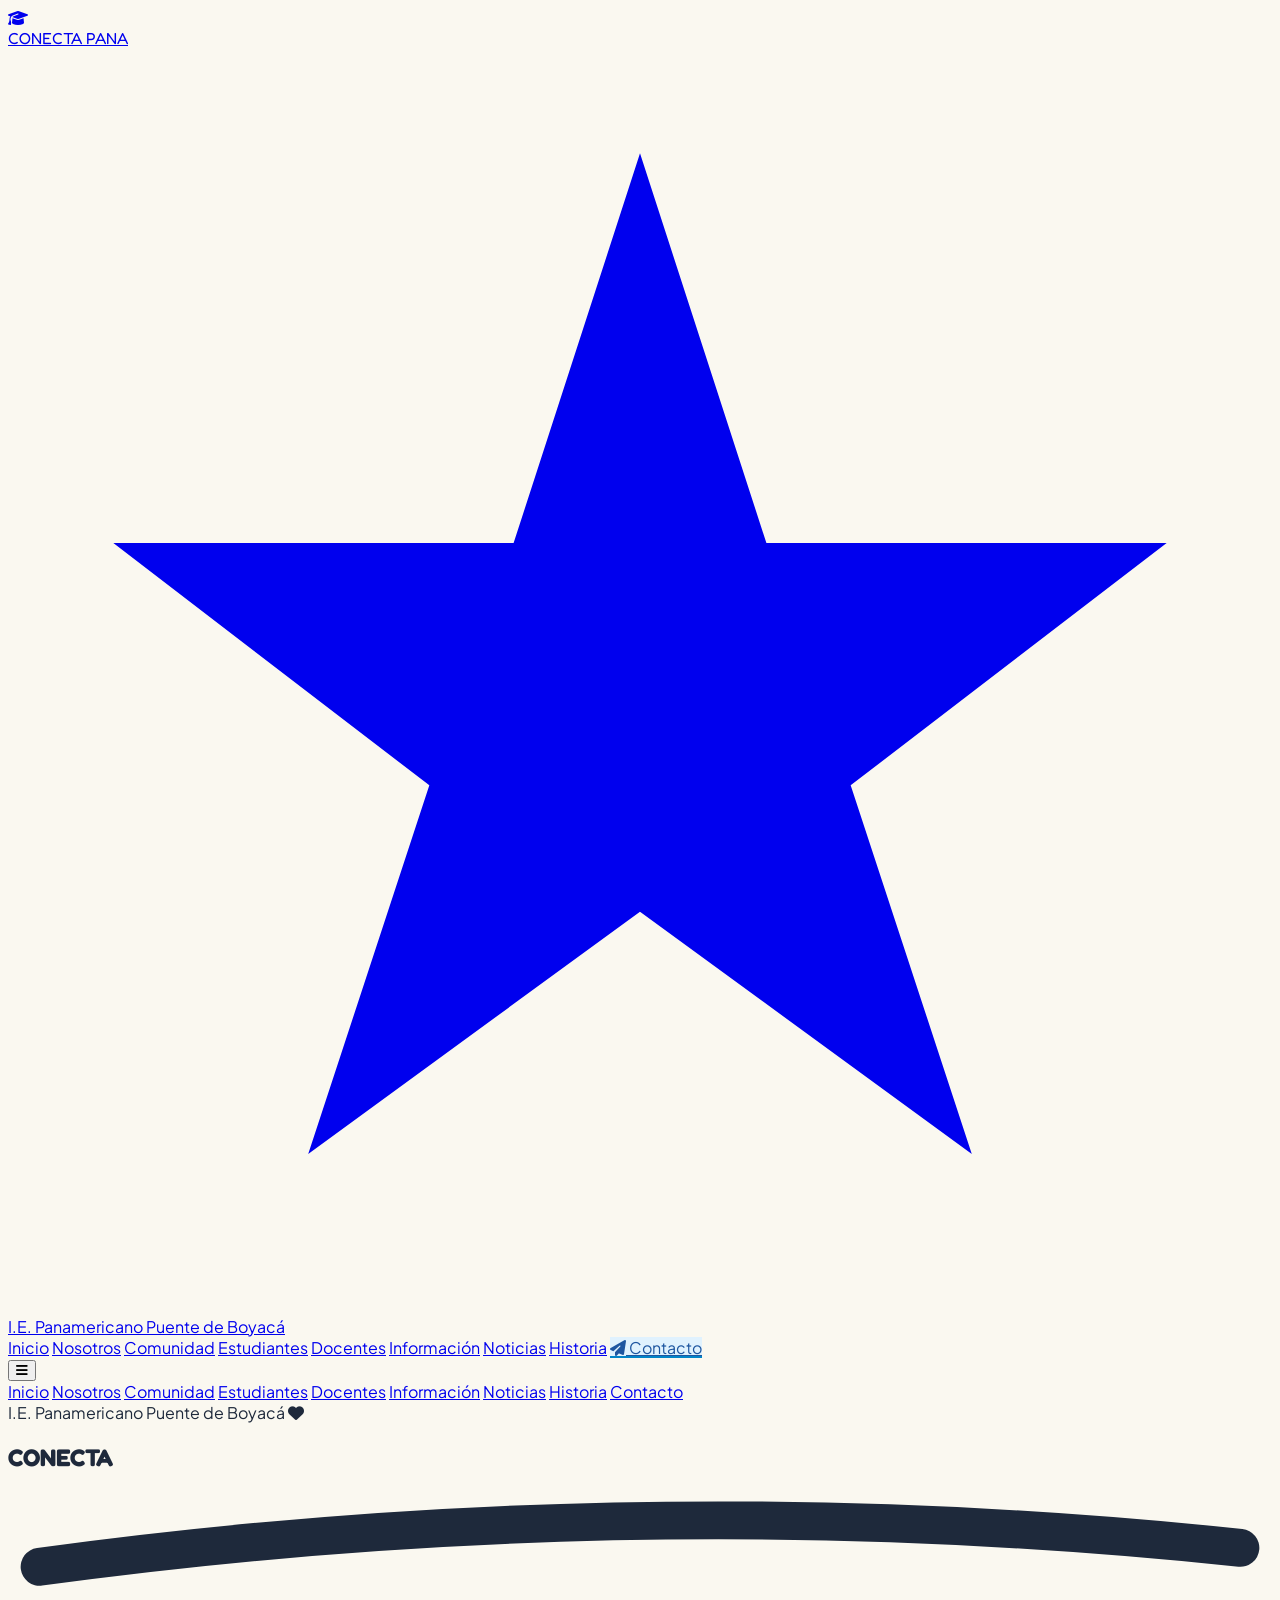
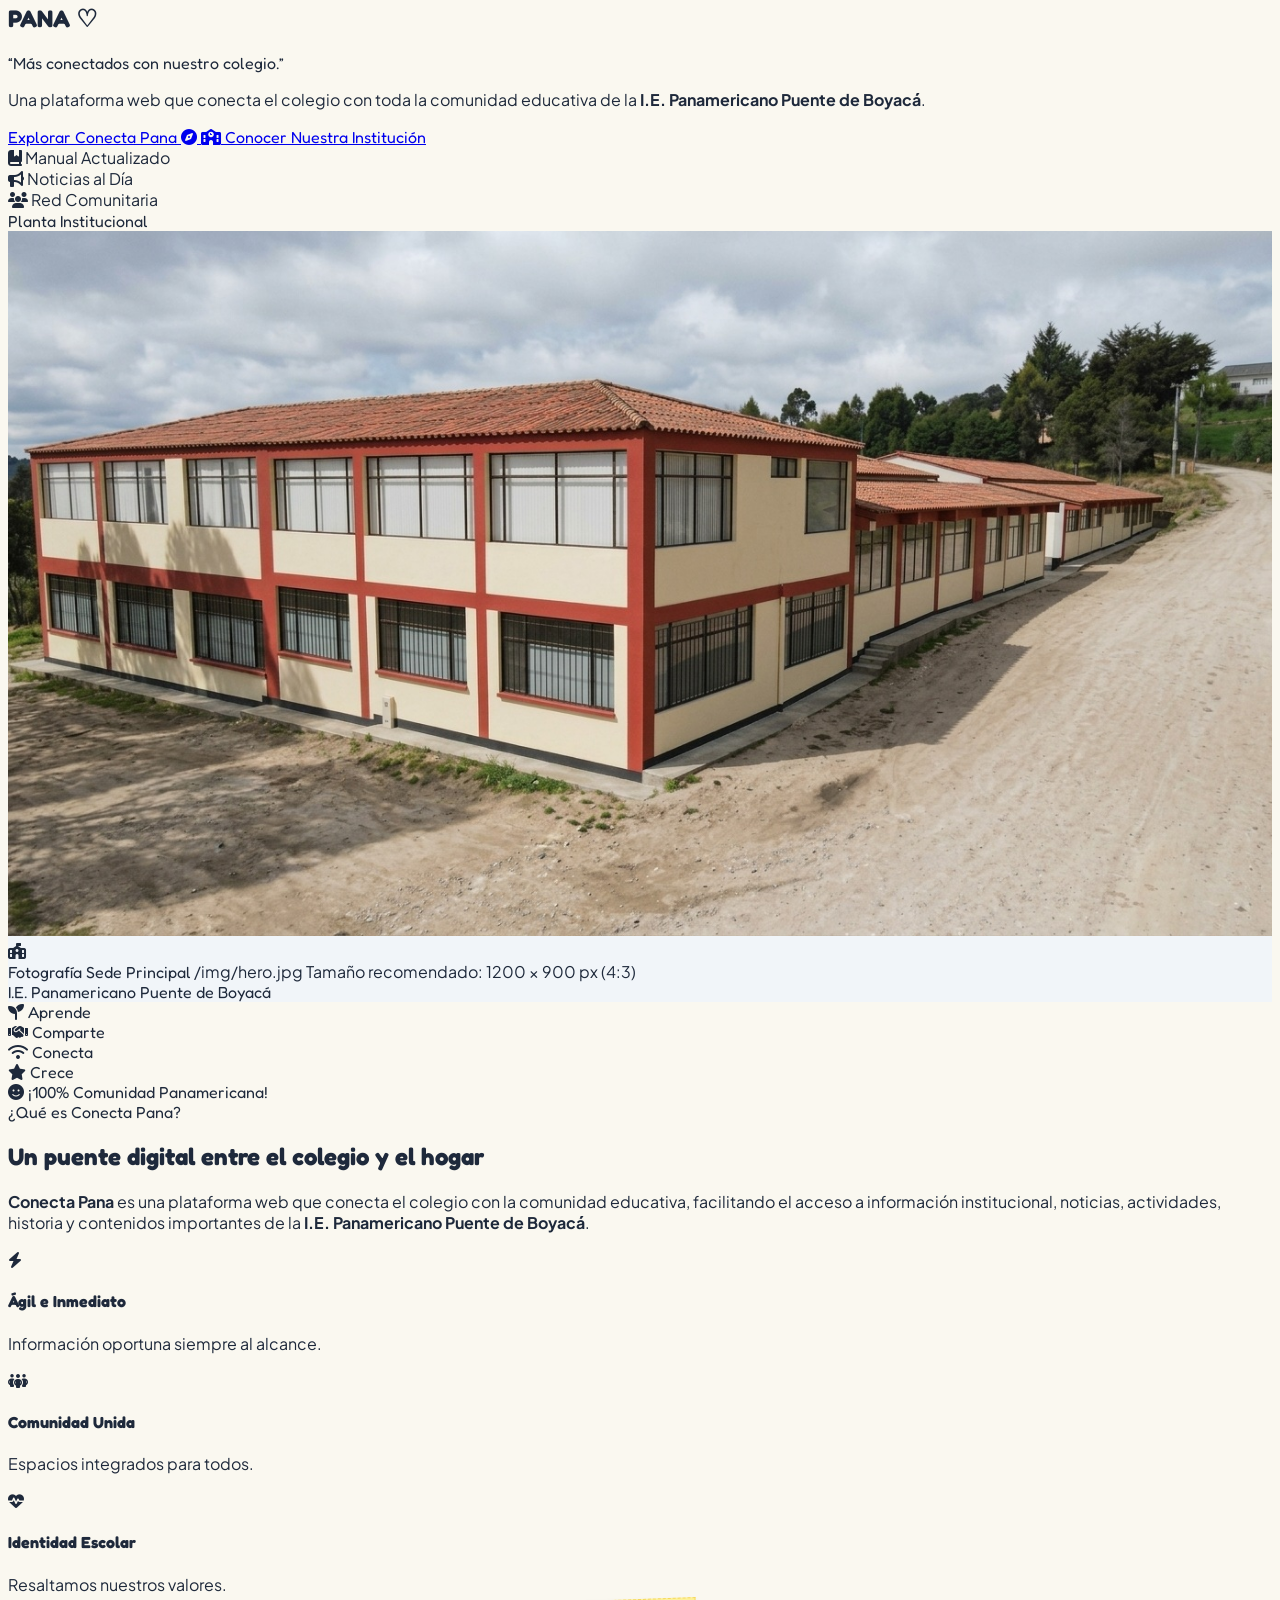
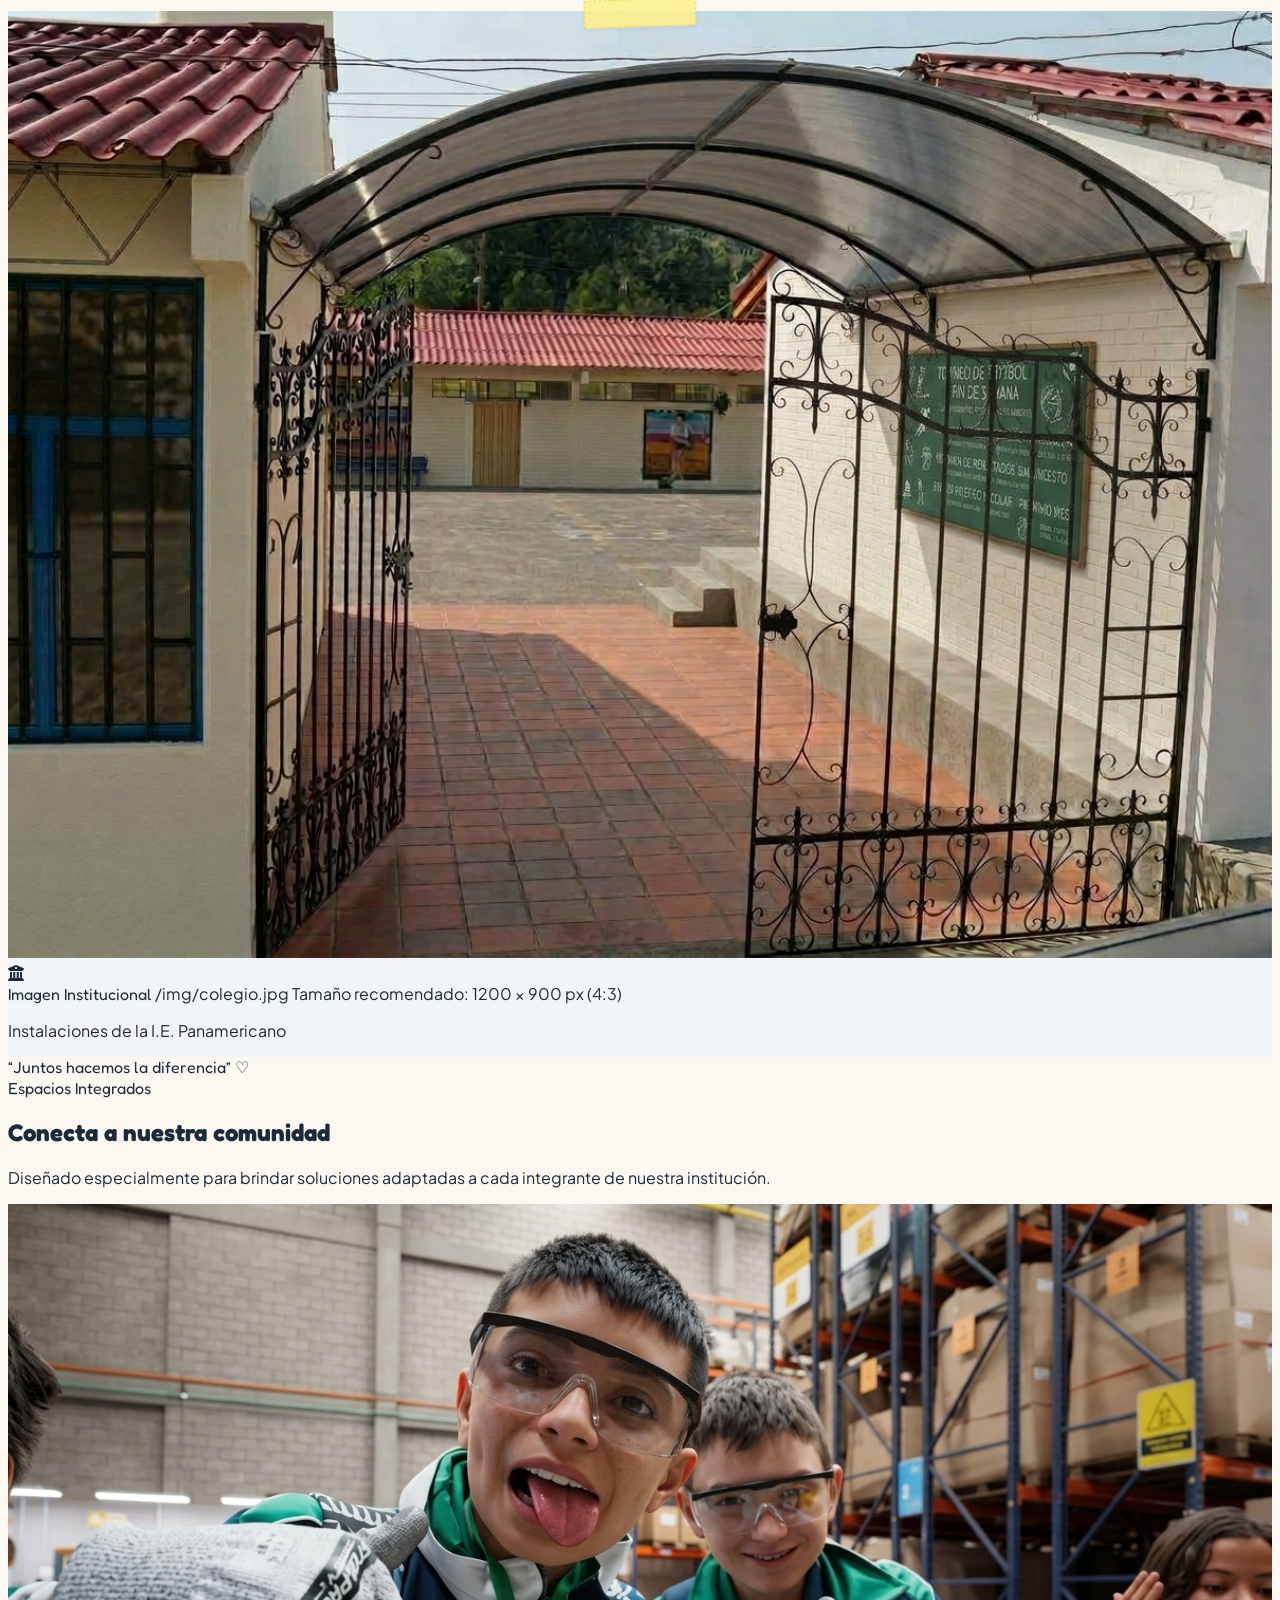
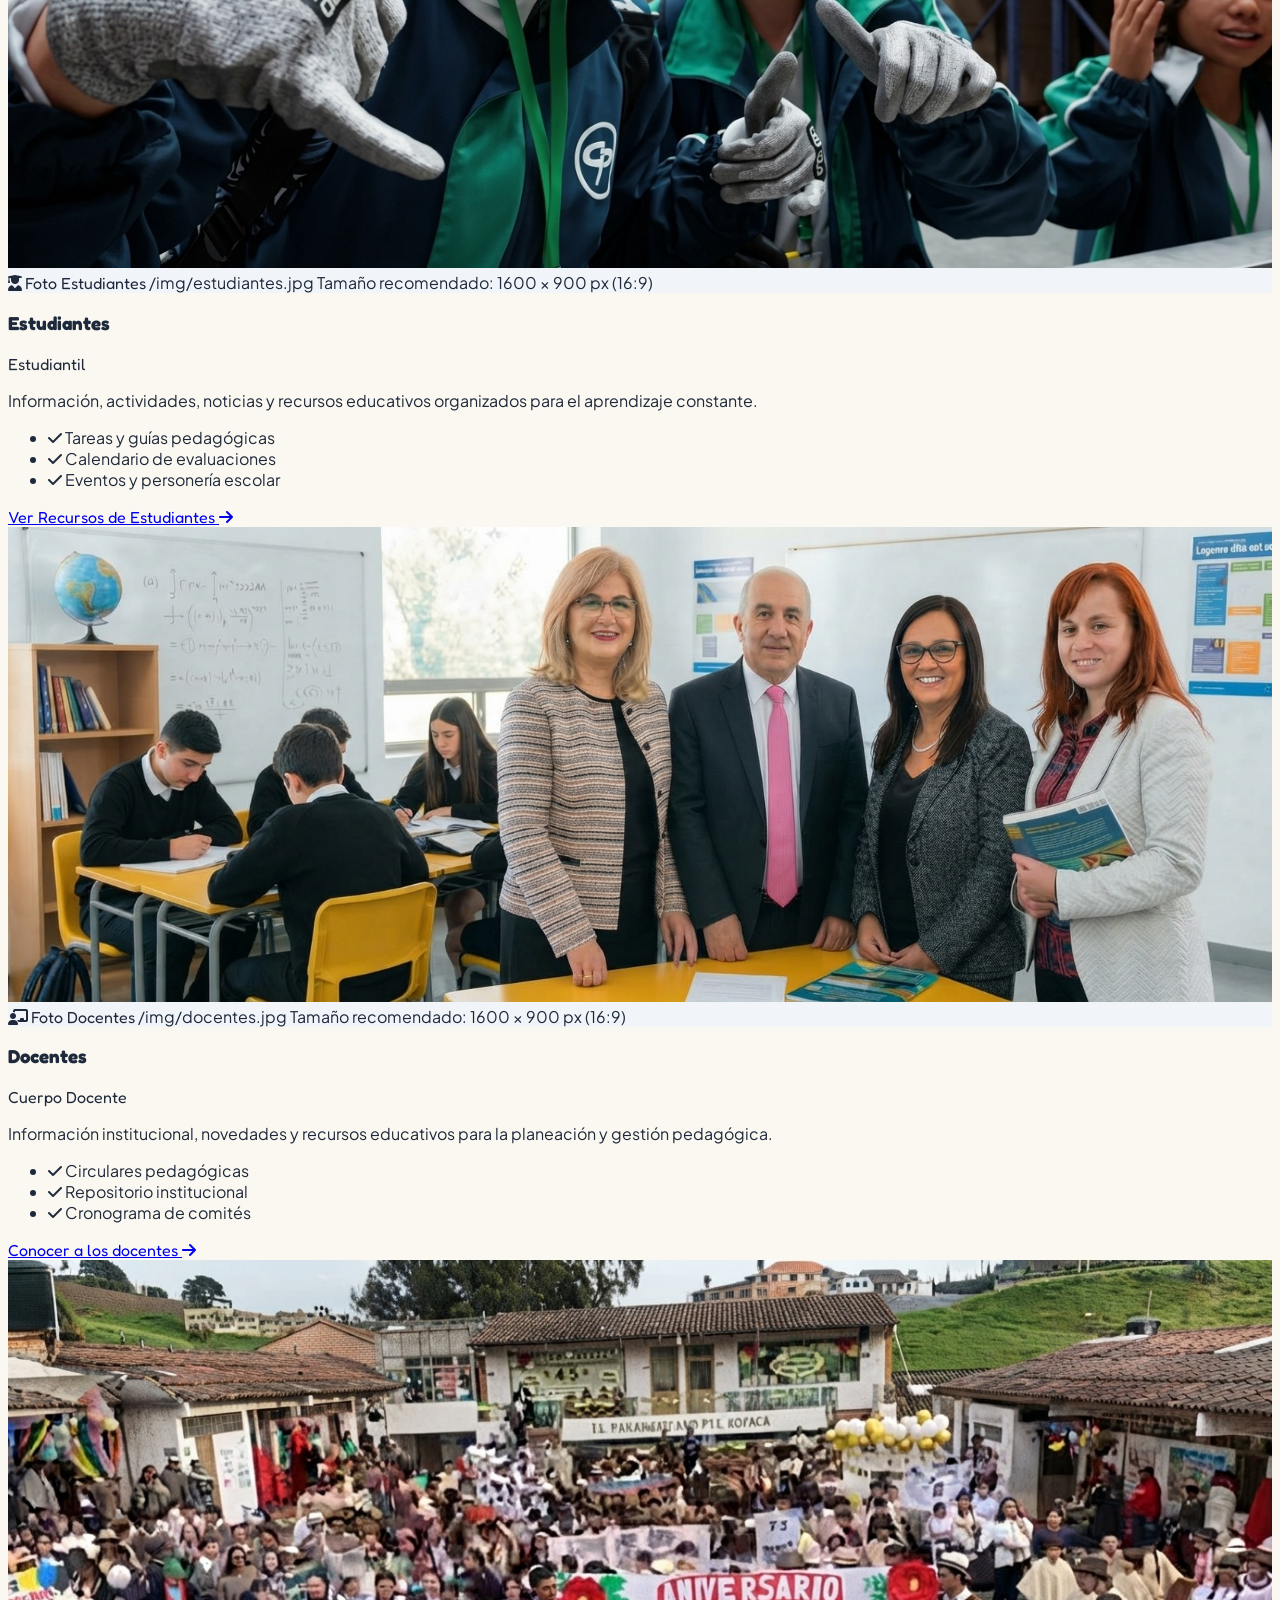
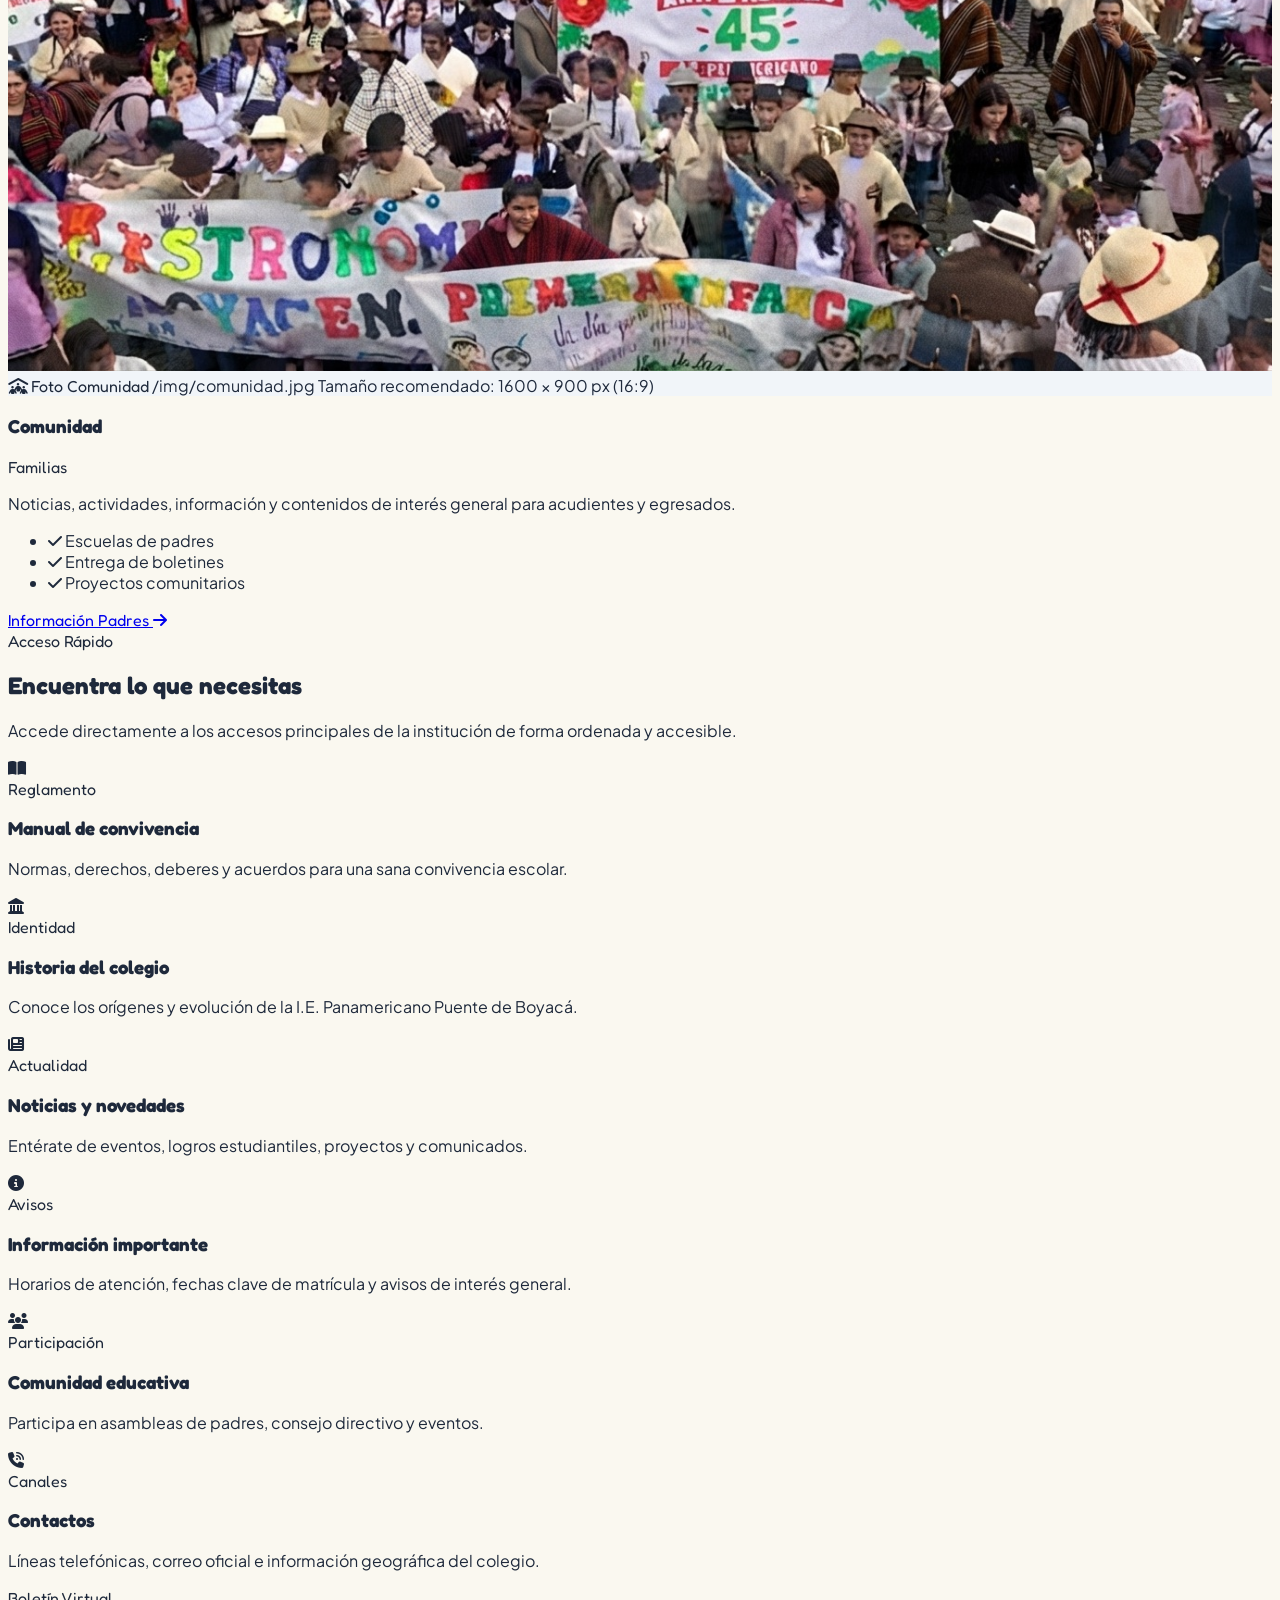
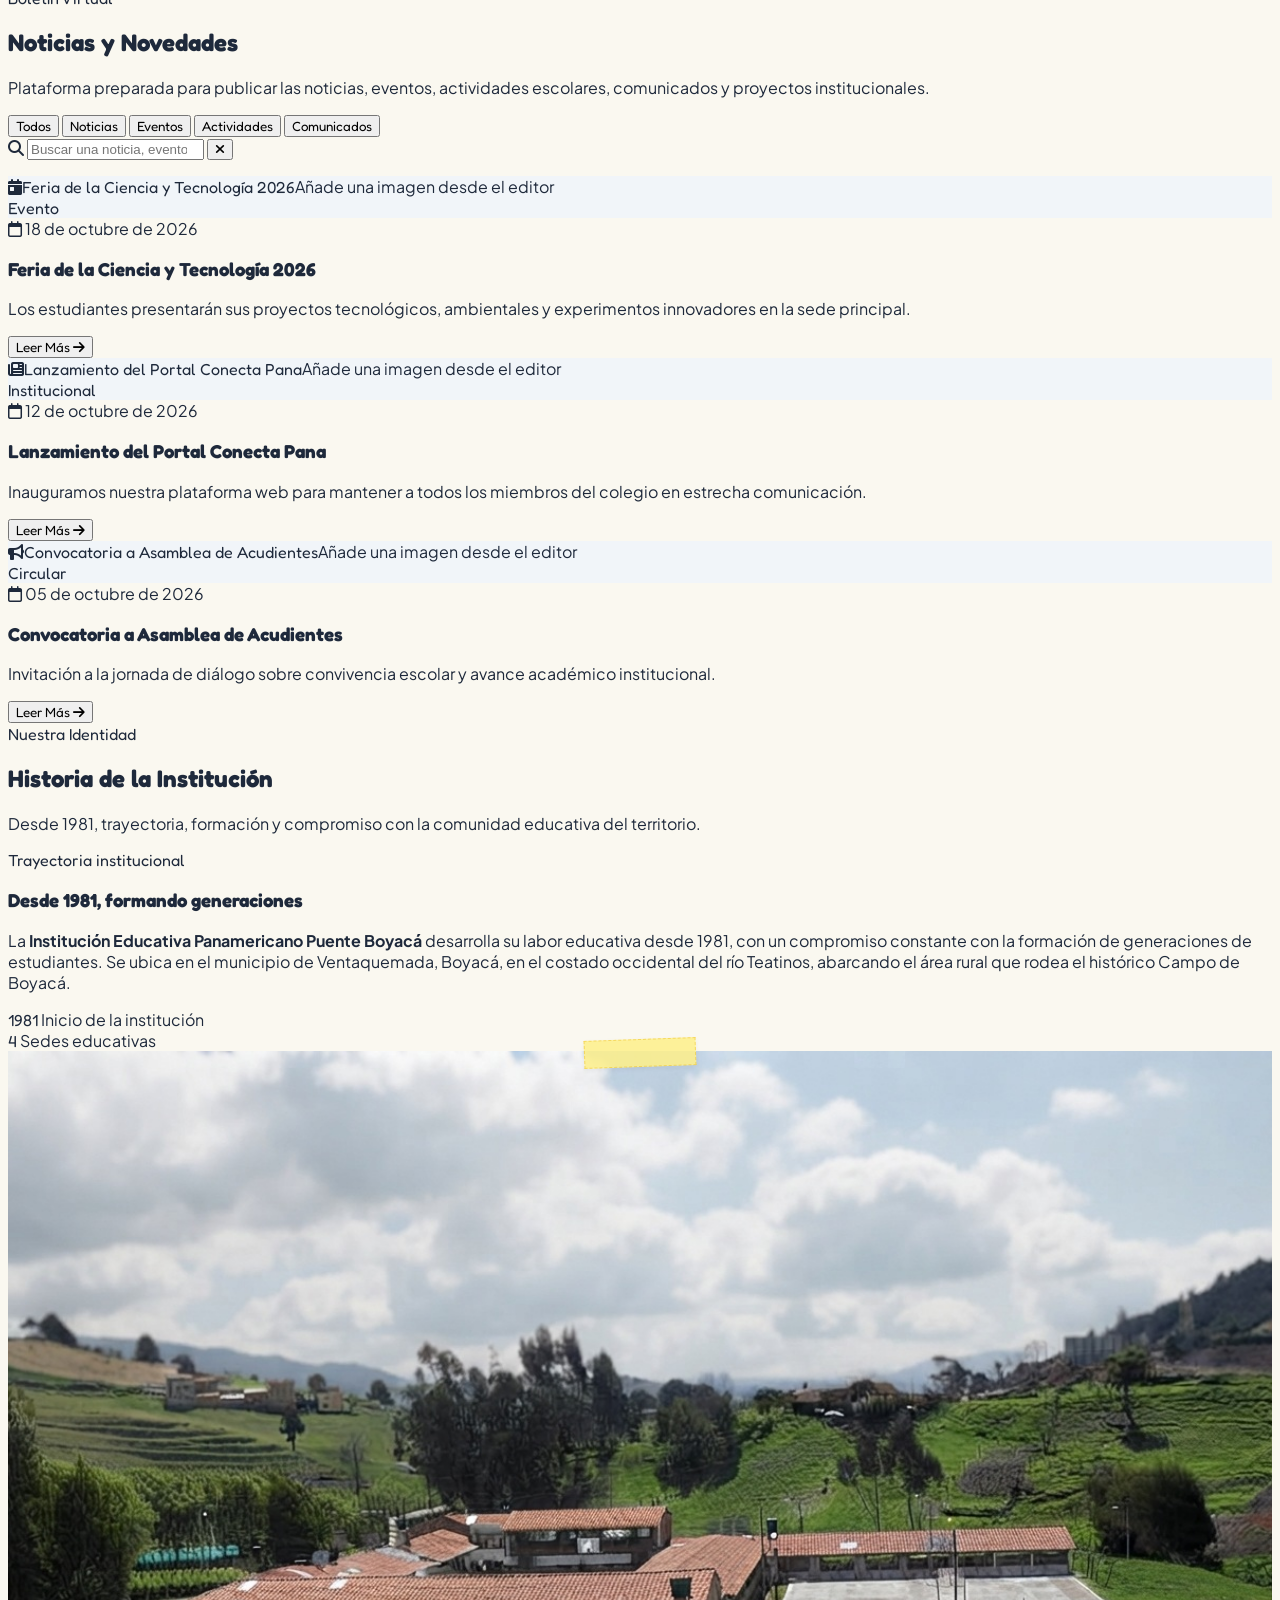
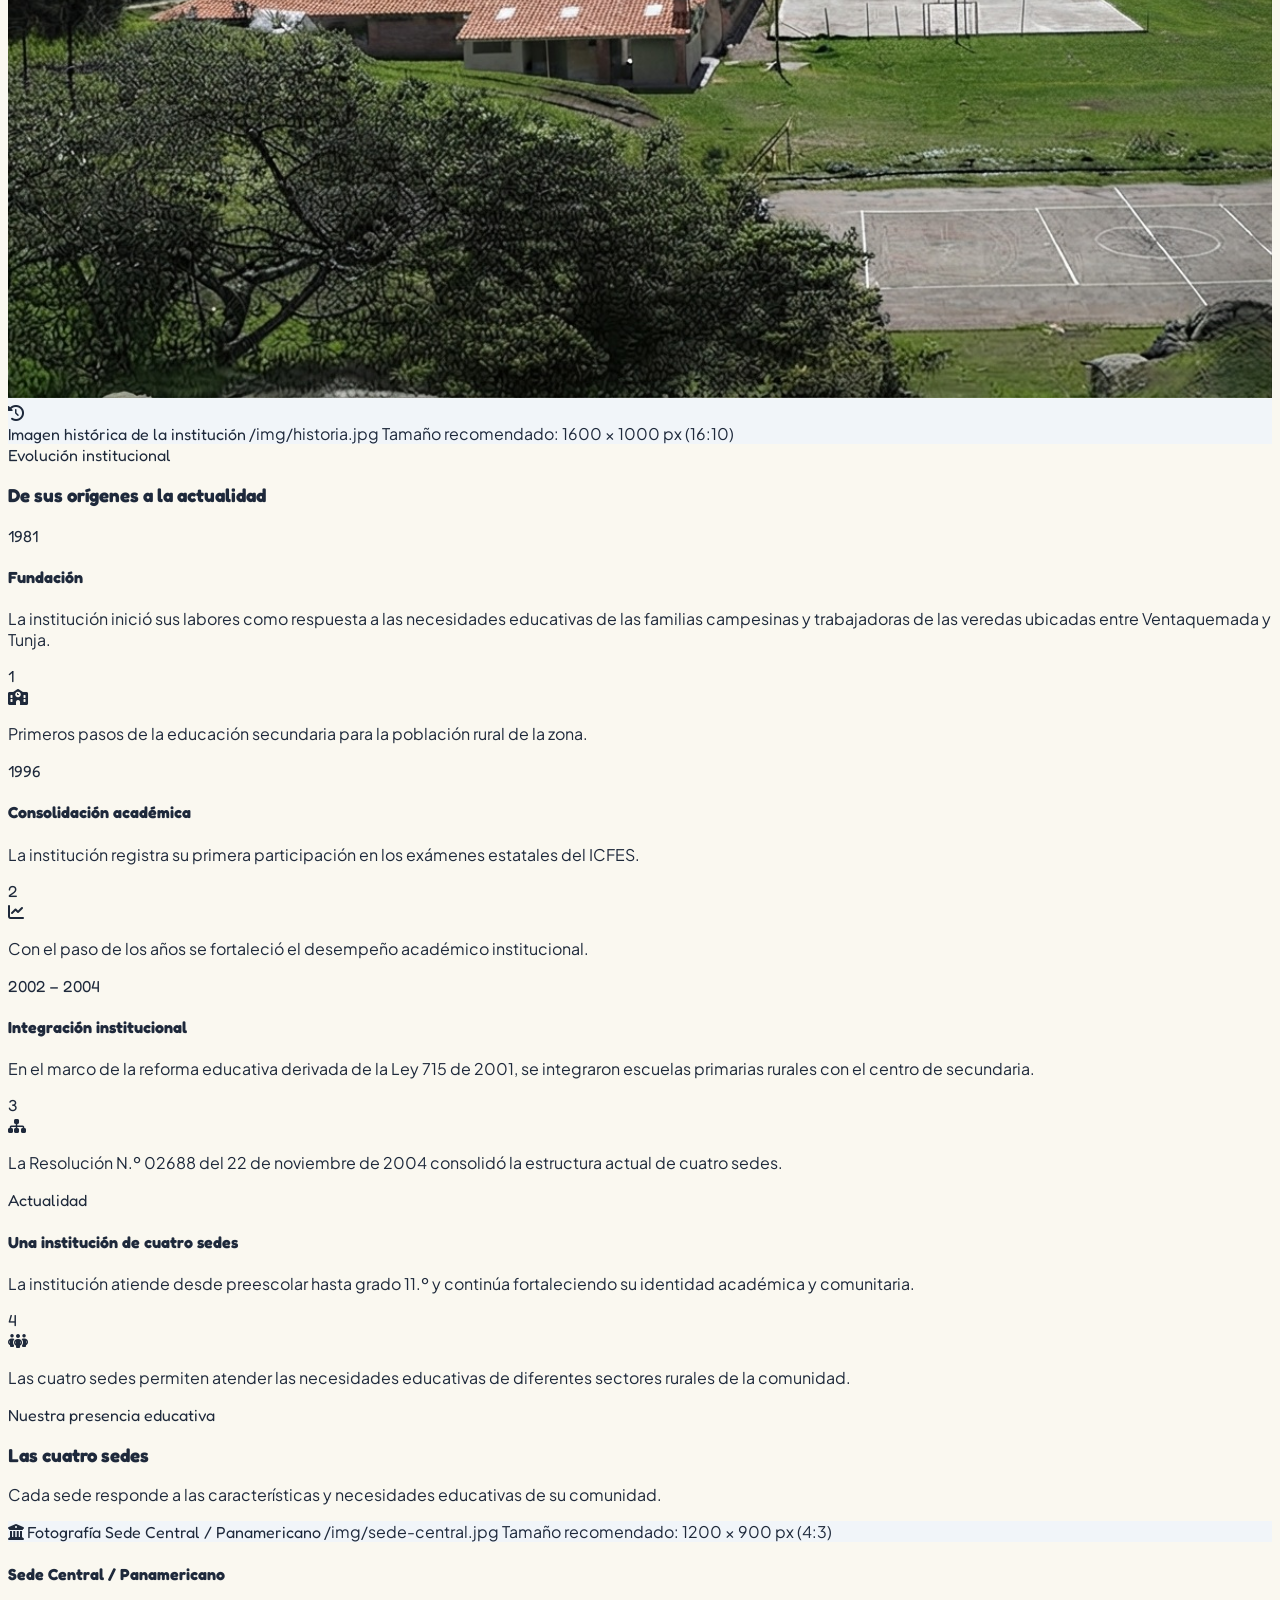
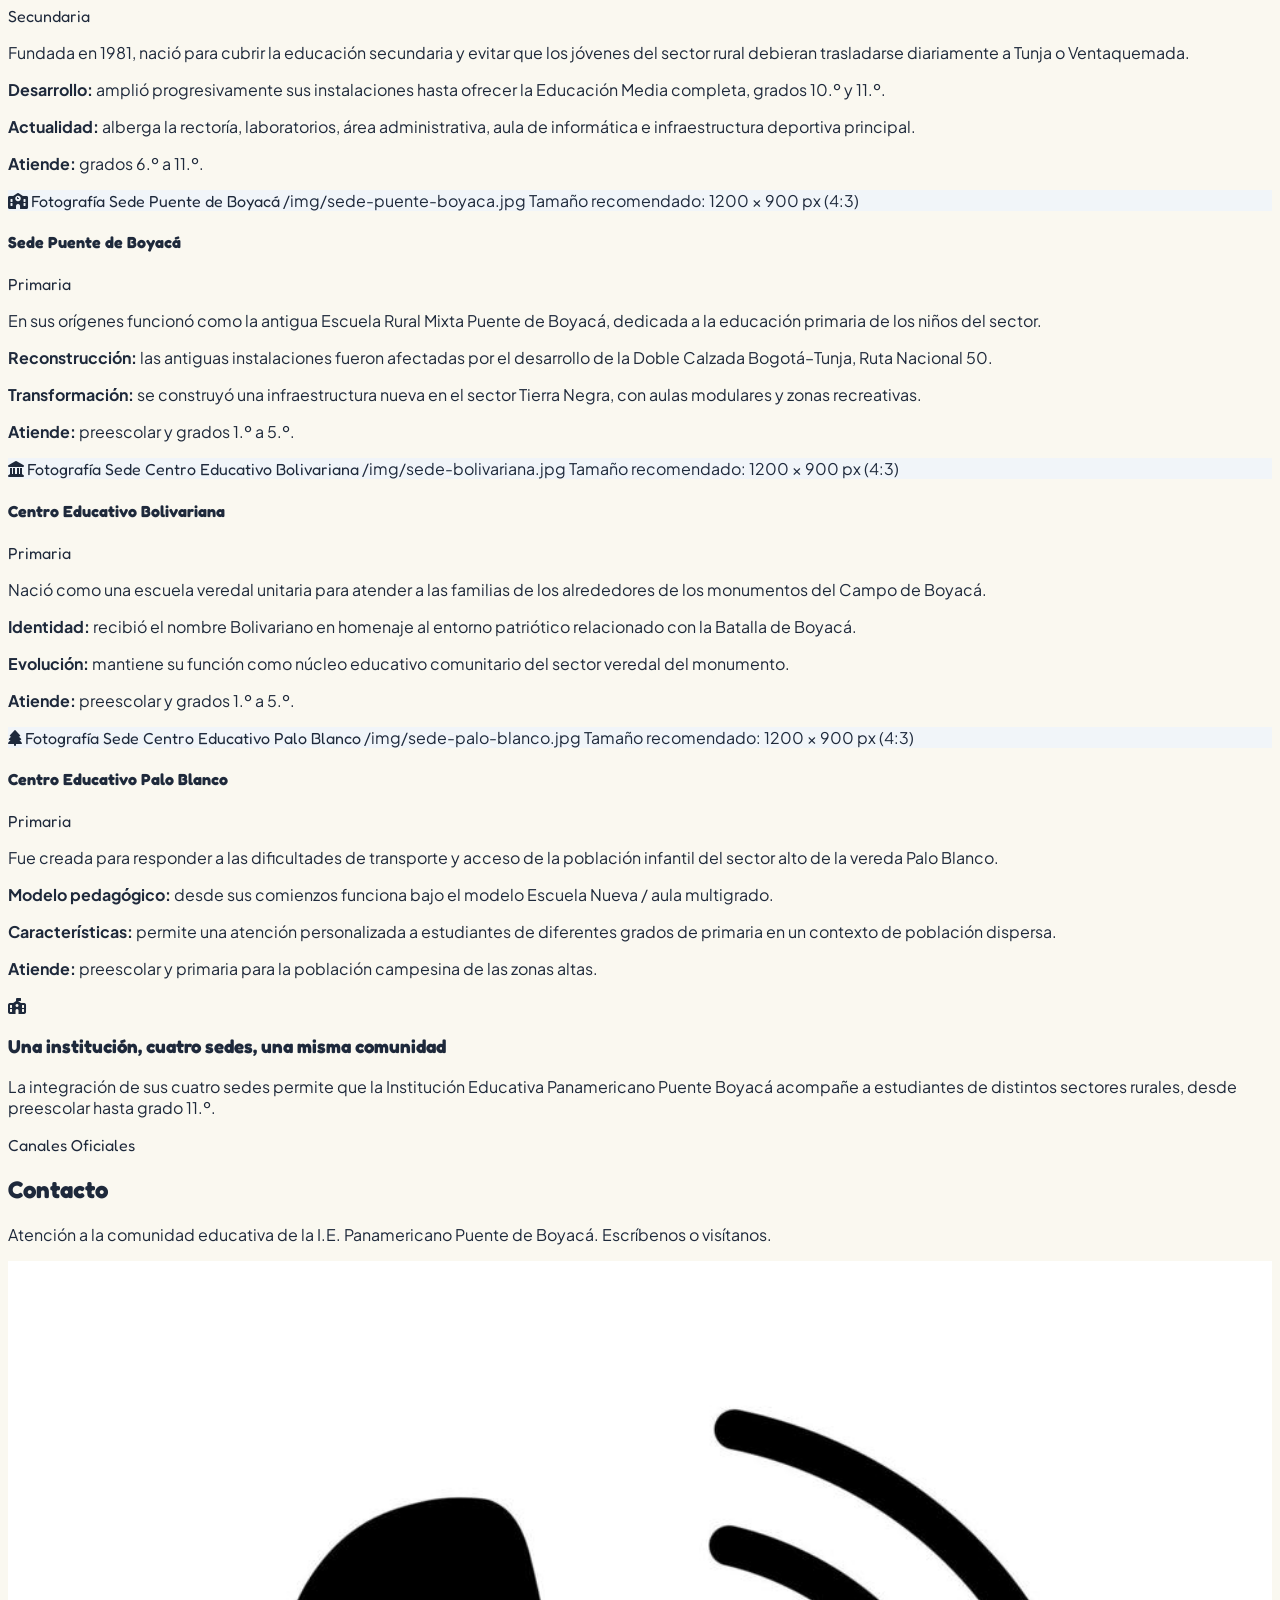
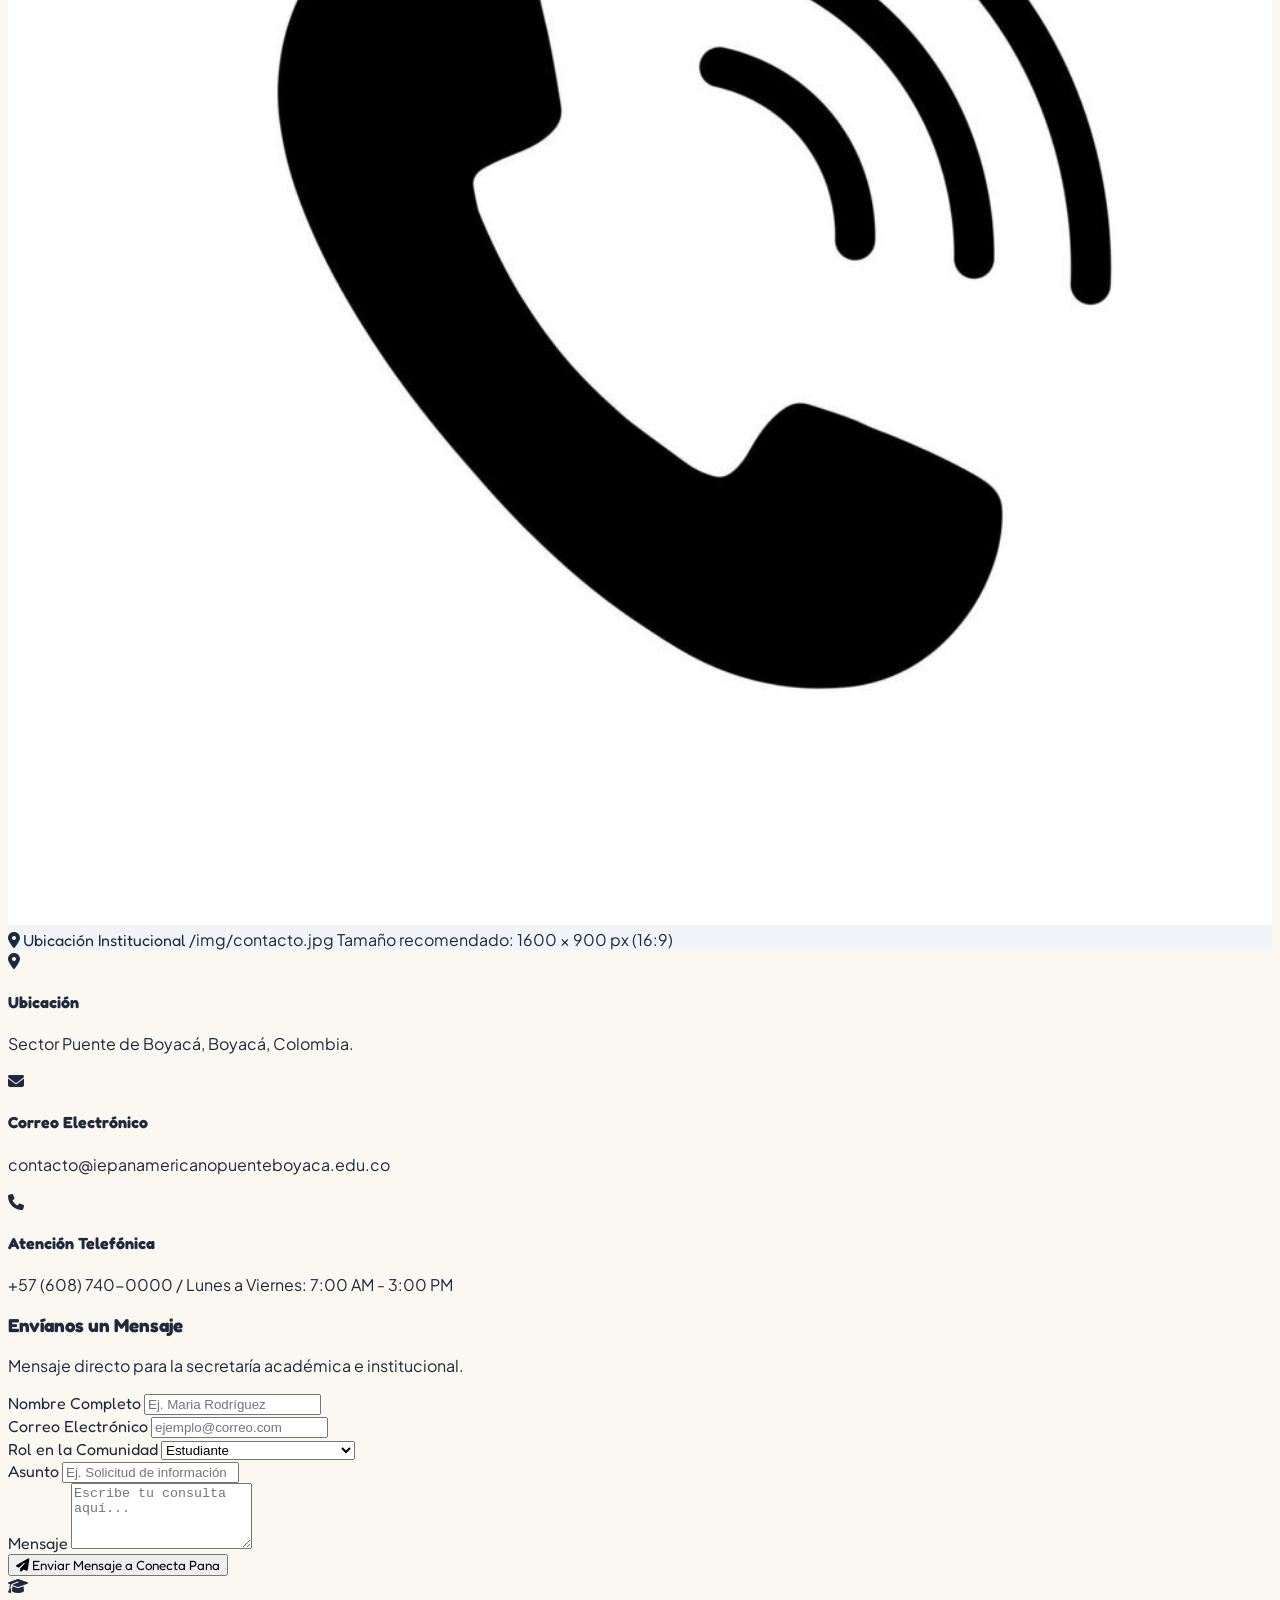
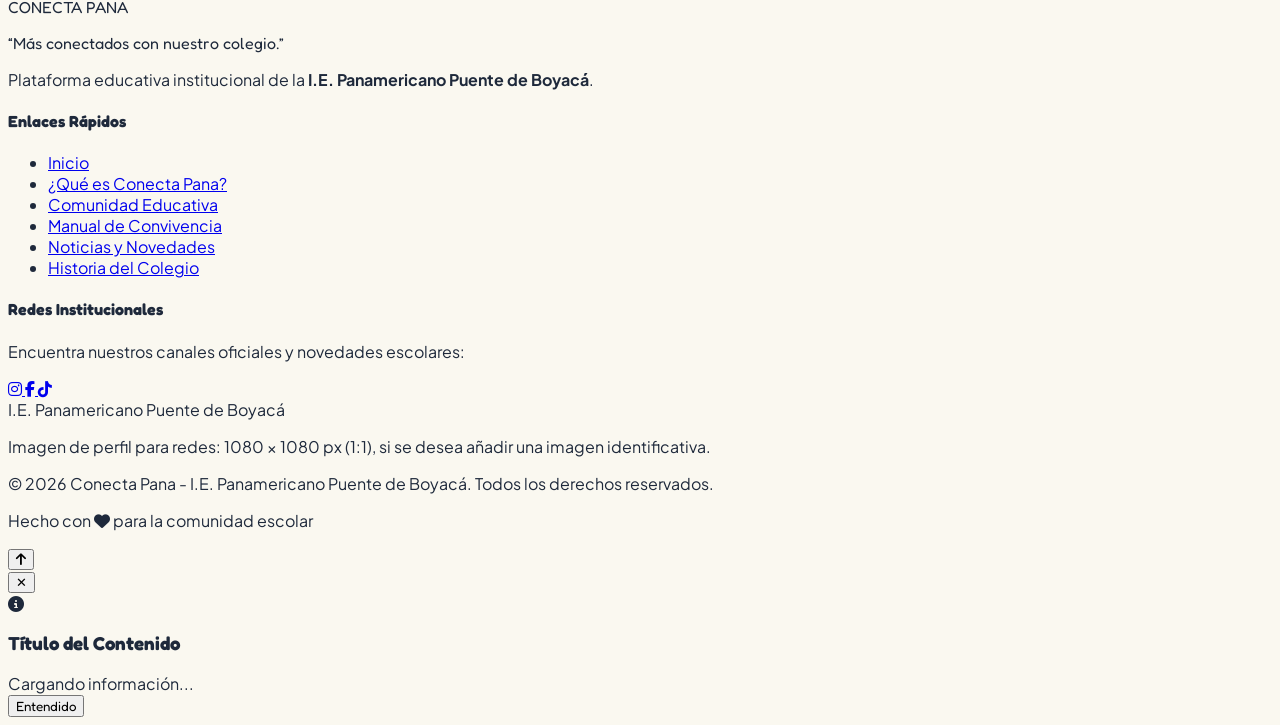
==== commit 0fe108de: "Add files via upload" ====
--- a/index.html
+++ b/index.html
@@ -1,394 +1,1288 @@
-```html
+<!--
+GUÍA PARA EXPONER Y EDITAR ESTA PÁGINA
+- Este archivo contiene la estructura y el contenido visible de la página principal.
+- Los estilos visuales están centralizados en styles.css (archivo ubicado junto a este HTML).
+- Las interacciones están centralizadas en app.js. No se debe copiar el JavaScript dentro de este HTML.
+- Las fotografías e ilustraciones del sitio se guardan en la carpeta img/.
+- Para cambiar una imagen, reemplaza el archivo correspondiente dentro de img/ conservando el mismo nombre,
+  o cambia el valor de src="img/nombre.jpg" en la etiqueta <img>. Si cambias el nombre, actualiza la ruta aquí.
+- El atributo alt describe la imagen para accesibilidad; conviene mantenerlo aunque se cambie la fotografía.
+- Los comentarios explican las secciones y no aparecen en la página cuando se abre en el navegador.
+-->
 <!DOCTYPE html>
-<html lang="es">
+<!-- ============================================================
+     CONECTA PANA - GUÍA RÁPIDA DEL PROYECTO
+     ------------------------------------------------------------
+     Este archivo contiene toda la página institucional en un solo HTML.
+
+     CARPETAS / ARCHIVOS QUE DEBES TENER JUNTO A ESTE HTML:
+       /img/hero.jpg          -> imagen principal del inicio.
+       /img/colegio.jpg       -> fotografía de las instalaciones.
+       /img/estudiantes.jpg   -> fotografía de estudiantes.
+       /img/docentes.jpg      -> fotografía de docentes.
+       /img/comunidad.jpg     -> fotografía de la comunidad educativa.
+       /img/noticia-1.jpg     -> imagen de la noticia 1.
+       /img/noticia-2.jpg     -> imagen de la noticia 2.
+       /img/noticia-3.jpg     -> imagen de la noticia 3.
+       /img/historia.jpg      -> fotografía histórica.
+       /img/contacto.jpg      -> fotografía para la sección de contacto.
+
+     IMPORTANTE:
+     - Si cambias el nombre de una imagen, también debes cambiar el
+       atributo src="..." correspondiente dentro de este archivo.
+     - Los textos "Tamaño recomendado" aparecen solo como guía cuando
+       una imagen no carga; no son necesarios dentro de tus fotografías.
+     - El diseño usa Tailwind CSS, Google Fonts y Font Awesome desde CDN,
+       por lo que necesita conexión a Internet para cargar esos recursos.
+     - No necesitas instalar esos recursos si trabajas con la versión CDN.
+     ============================================================ -->
+<html lang="es" class="scroll-smooth">
 <head>
     <meta charset="UTF-8">
     <meta name="viewport" content="width=device-width, initial-scale=1.0">
-    <title>Mi Página Web</title>
-
-    <style>
-        * {
-            margin: 0;
-            padding: 0;
-            box-sizing: border-box;
-            font-family: Arial, sans-serif;
-        }
-
-        html {
-            scroll-behavior: smooth;
-        }
-
-        body {
-            background: #f5f7fa;
-            color: #222;
-        }
-
-        /* NAVBAR */
-        header {
-            background: #111827;
-            color: white;
-            padding: 18px 8%;
-            display: flex;
-            justify-content: space-between;
-            align-items: center;
-            position: sticky;
-            top: 0;
-            z-index: 1000;
-        }
-
-        .logo {
-            font-size: 24px;
-            font-weight: bold;
-        }
-
-        nav a {
-            color: white;
-            text-decoration: none;
-            margin-left: 25px;
-            transition: 0.3s;
-        }
-
-        nav a:hover {
-            color: #60a5fa;
-        }
-
-        /* HERO */
-        .hero {
-            min-height: 90vh;
-            display: flex;
-            align-items: center;
-            justify-content: center;
-            text-align: center;
-            padding: 40px 20px;
-            background: linear-gradient(135deg, #2563eb, #7c3aed);
-            color: white;
-        }
-
-        .hero-content {
-            max-width: 800px;
-        }
-
-        .hero h1 {
-            font-size: 56px;
-            margin-bottom: 20px;
-        }
-
-        .hero p {
-            font-size: 20px;
-            line-height: 1.6;
-            margin-bottom: 30px;
-        }
-
-        .btn {
-            display: inline-block;
-            padding: 14px 28px;
-            background: white;
-            color: #2563eb;
-            text-decoration: none;
-            border-radius: 8px;
-            font-weight: bold;
-            transition: 0.3s;
-        }
-
-        .btn:hover {
-            transform: translateY(-3px);
-            box-shadow: 0 10px 20px rgba(0,0,0,0.2);
-        }
-
-        /* SECCIONES */
-        section {
-            padding: 80px 8%;
-        }
-
-        .section-title {
-            text-align: center;
-            font-size: 36px;
-            margin-bottom: 50px;
-        }
-
-        /* SERVICIOS */
-        .cards {
-            display: grid;
-            grid-template-columns: repeat(3, 1fr);
-            gap: 25px;
-        }
-
-        .card {
-            background: white;
-            padding: 35px;
-            border-radius: 15px;
-            text-align: center;
-            box-shadow: 0 5px 20px rgba(0,0,0,0.08);
-            transition: 0.3s;
-        }
-
-        .card:hover {
-            transform: translateY(-8px);
-        }
-
-        .card .icon {
-            font-size: 45px;
-            margin-bottom: 20px;
-        }
-
-        .card h3 {
-            margin-bottom: 15px;
-            font-size: 22px;
-        }
-
-        .card p {
-            color: #666;
-            line-height: 1.6;
-        }
-
-        /* SOBRE NOSOTROS */
-        .about {
-            background: white;
-        }
-
-        .about-content {
-            max-width: 900px;
-            margin: auto;
-            text-align: center;
-            line-height: 1.8;
-            font-size: 18px;
-            color: #555;
-        }
-
-        /* CONTACTO */
-        .contact-form {
-            max-width: 600px;
-            margin: auto;
-            background: white;
-            padding: 35px;
-            border-radius: 15px;
-            box-shadow: 0 5px 20px rgba(0,0,0,0.08);
-        }
-
-        .form-group {
-            margin-bottom: 20px;
-        }
-
-        .form-group label {
-            display: block;
-            margin-bottom: 8px;
-            font-weight: bold;
-        }
-
-        .form-group input,
-        .form-group textarea {
-            width: 100%;
-            padding: 13px;
-            border: 1px solid #ddd;
-            border-radius: 8px;
-            font-size: 16px;
-            outline: none;
-        }
-
-        .form-group textarea {
-            min-height: 140px;
-            resize: vertical;
-        }
-
-        .submit-btn {
-            width: 100%;
-            border: none;
-            padding: 15px;
-            background: #2563eb;
-            color: white;
-            font-size: 16px;
-            font-weight: bold;
-            border-radius: 8px;
-            cursor: pointer;
-            transition: 0.3s;
-        }
-
-        .submit-btn:hover {
-            background: #1d4ed8;
-        }
-
-        /* FOOTER */
-        footer {
-            background: #111827;
-            color: white;
-            text-align: center;
-            padding: 25px;
-        }
-
-        /* RESPONSIVE */
-        @media (max-width: 768px) {
-
-            header {
-                flex-direction: column;
-                gap: 15px;
-            }
-
-            nav a {
-                margin: 0 8px;
-                font-size: 14px;
-            }
-
-            .hero h1 {
-                font-size: 40px;
-            }
-
-            .hero p {
-                font-size: 17px;
-            }
-
-            .cards {
-                grid-template-columns: 1fr;
-            }
-
-            .section-title {
-                font-size: 30px;
-            }
-        }
-    </style>
-</head>
-
-<body>
-
-    <!-- MENÚ -->
-    <header>
-        <div class="logo">MiWeb</div>
-
-        <nav>
-            <a href="#inicio">Inicio</a>
-            <a href="#servicios">Servicios</a>
-            <a href="#nosotros">Nosotros</a>
-            <a href="#contacto">Contacto</a>
-        </nav>
+    <!-- ICONO DE PESTAÑA (favicon): usa el mismo logo cuadrado de img/logo-conecta-pana.png. Recomendado: PNG transparente de 512 × 512 px. -->
+    <link rel="icon" type="image/png" href="img/logo-conecta-pana.png">
+    <link rel="apple-touch-icon" href="img/logo-conecta-pana.png">
+    <title>CONECTA PANA | I.E. Panamericano Puente de Boyacá</title>
+    <!-- Tailwind se carga primero para que app.js pueda configurar sus colores antes de renderizar. -->
+    <script src="https://cdn.tailwindcss.com"></script>
+    <script src="app.js"></script>
+    <!-- Tailwind CSS -->
+    
+    
+    <!-- Google Fonts: Fredoka (Friendly/Bouncy) & Plus Jakarta Sans (Clean/Modern Body) -->
+    <link rel="preconnect" href="https://fonts.googleapis.com">
+    <link rel="preconnect" href="https://fonts.gstatic.com" crossorigin>
+    <link href="https://fonts.googleapis.com/css2?family=Fredoka:wght@400;500;600;700&family=Plus+Jakarta+Sans:wght@400;500;600;700;800&display=swap" rel="stylesheet">
+    <!-- FontAwesome Icons -->
+    <link rel="stylesheet" href="https://cdnjs.cloudflare.com/ajax/libs/font-awesome/6.4.0/css/all.min.css">
+    
+    <!-- ============================================================
+         CONFIGURACIÓN DE TAILWIND
+         Aquí están los colores, fuentes y sombras que forman la identidad
+         visual de Conecta Pana. Si quieres cambiar un color general,
+         normalmente debes hacerlo en este bloque.
+         ============================================================ -->
+    
+    <!-- ============================================================
+         ESTILOS CSS
+         Aquí se define la apariencia general, animaciones y adaptación
+         para celulares. Los colores principales están arriba en Tailwind.
+         ============================================================ -->
+    
+
+    <link rel="stylesheet" href="styles.css">
+  </head>
+<body class="bg-brand-cream text-slate-800 antialiased selection:bg-brand-yellow selection:text-brand-blue">
+    <!-- Barra superior que muestra cuánto ha avanzado el visitante en la página. -->
+    <div id="scroll-progress" aria-hidden="true"></div>
+
+    <!-- ============================================================
+         HEADER / ENCABEZADO
+         Contiene el logo, nombre de Conecta Pana, menú de escritorio
+         y menú desplegable para celulares.
+         ============================================================ -->
+    <!-- ENCABEZADO: contiene el logotipo y los enlaces principales para navegar entre las páginas. -->
+    <header class="sticky top-0 z-50 bg-white/90 backdrop-blur-md border-b-2 border-brand-blue/10 shadow-sm transition-all duration-200" id="navbar">
+        <div class="max-w-7xl mx-auto px-4 sm:px-6 lg:px-8">
+            <div class="flex justify-between items-center h-20">
+                
+                <!-- Logo Conecta Pana -->
+                <a href="#inicio" class="flex items-center gap-3 group brand-logo-link">
+                    <div class="site-logo-mark w-12 h-12 bg-brand-blue rounded-2xl flex items-center justify-center text-white text-2xl font-black font-fredoka shadow-fun-blue transform group-hover:rotate-3 transition-transform relative overflow-hidden" aria-label="Logo de Conecta Pana">
+                        <!-- LOGO: guarda tu archivo como img/logo-conecta-pana.png. Recomendado: PNG transparente de 512 × 512 px. Si todavía no existe, se verá el birrete provisional. -->
+                        <img src="img/logo-conecta-pana.png" alt="" class="site-logo-image" onload="this.parentElement.classList.add('has-custom-logo')" onerror="this.style.display='none'">
+                        <i class="fa-solid fa-graduation-cap text-brand-yellow site-logo-fallback" aria-hidden="true"></i>
+                    </div>
+                    <div>
+                        <div class="font-fredoka text-2xl sm:text-3xl tracking-wide flex items-center gap-1">
+                            <span class="text-brand-blue font-bold">CONECTA</span>
+                            <span class="text-brand-orange font-bold relative">
+                                PANA
+                                <svg class="absolute -top-2 -right-3 w-4 h-4 text-brand-yellow" fill="currentColor" viewBox="0 0 24 24">
+                                    <path d="M12 2l2.4 7.4H22l-6 4.6 2.3 7-6.3-4.6-6.3 4.6 2.3-7-6-4.6h7.6z"/>
+                                </svg>
+                            </span>
+                        </div>
+                        <div class="text-[11px] sm:text-xs text-slate-500 font-semibold tracking-tight -mt-1 hidden sm:block">
+                            I.E. Panamericano Puente de Boyacá
+                        </div>
+                    </div>
+                </a>
+
+                <!-- MENÚ DE ESCRITORIO: enlaces visibles en pantallas grandes; los href indican a qué sección o página lleva cada opción. -->
+                <nav class="hidden md:flex items-center gap-1 lg:gap-2">
+                    <a href="#inicio" class="px-3 py-2 rounded-xl text-slate-700 hover:text-brand-blue hover:bg-brand-lightsky/60 font-semibold text-sm transition-all">Inicio</a>
+                    <a href="#nosotros" class="px-3 py-2 rounded-xl text-slate-700 hover:text-brand-green hover:bg-brand-lightgreen/60 font-semibold text-sm transition-all">Nosotros</a>
+                    <a href="#comunidad" class="px-3 py-2 rounded-xl text-slate-700 hover:text-brand-blue hover:bg-brand-lightsky/60 font-semibold text-sm transition-all">Comunidad</a>
+                    <a href="estdudiantes.html" class="px-3 py-2 rounded-xl text-slate-700 hover:text-brand-green hover:bg-brand-lightgreen/60 font-semibold text-sm transition-all">Estudiantes</a>
+                    <a href="docentes.html" class="px-3 py-2 rounded-xl text-slate-700 hover:text-brand-green hover:bg-brand-lightgreen/60 font-semibold text-sm transition-all">Docentes</a>
+                    <a href="#accesos" class="px-3 py-2 rounded-xl text-slate-700 hover:text-brand-orange hover:bg-brand-lightorange/60 font-semibold text-sm transition-all">Información</a>
+                    <a href="#noticias" class="px-3 py-2 rounded-xl text-slate-700 hover:text-brand-blue hover:bg-brand-lightsky/60 font-semibold text-sm transition-all">Noticias</a>
+                    <a href="#historia" class="px-3 py-2 rounded-xl text-slate-700 hover:text-brand-purple hover:bg-purple-100/60 font-semibold text-sm transition-all">Historia</a>
+                    <a href="#contacto" class="ml-2 px-4 py-2 bg-brand-blue text-white rounded-xl font-bold text-sm shadow-fun hover:bg-blue-700 hover:translate-x-0.5 hover:translate-y-0.5 transition-all flex items-center gap-2">
+                        <i class="fa-solid fa-paper-plane text-brand-yellow text-xs"></i> Contacto
+                    </a>
+                </nav>
+
+                <!-- BOTÓN DEL MENÚ MÓVIL: se muestra en pantallas pequeñas y permite abrir o cerrar la navegación. app.js controla su interacción. -->
+                <div class="md:hidden flex items-center">
+                    <button id="mobile-menu-btn" class="p-2.5 rounded-xl text-slate-700 hover:bg-brand-lightsky focus:outline-none border-2 border-slate-200">
+                        <i class="fa-solid fa-bars text-xl" id="menu-icon"></i>
+                    </button>
+                </div>
+            </div>
+        </div>
+
+        <!-- MENÚ DESPLEGABLE MÓVIL: contiene los enlaces de navegación que aparecen al pulsar el botón de menú. -->
+        <div id="mobile-menu" class="hidden md:hidden bg-white border-b-2 border-brand-blue/20 px-4 pt-2 pb-6 space-y-2">
+            <a href="#inicio" class="mobile-link block px-4 py-2.5 rounded-xl text-slate-700 hover:bg-brand-lightsky hover:text-brand-blue font-semibold">Inicio</a>
+            <a href="#nosotros" class="mobile-link block px-4 py-2.5 rounded-xl text-slate-700 hover:bg-brand-lightgreen hover:text-brand-green font-semibold">Nosotros</a>
+            <a href="#comunidad" class="mobile-link block px-4 py-2.5 rounded-xl text-slate-700 hover:bg-brand-lightsky hover:text-brand-blue font-semibold">Comunidad</a>
+            <a href="estdudiantes.html" class="mobile-link block px-4 py-2.5 rounded-xl text-slate-700 hover:bg-brand-lightgreen hover:text-brand-green font-semibold">Estudiantes</a>
+            <a href="docentes.html" class="mobile-link block px-4 py-2.5 rounded-xl text-slate-700 hover:bg-brand-lightgreen hover:text-brand-green font-semibold">Docentes</a>
+            <a href="#accesos" class="mobile-link block px-4 py-2.5 rounded-xl text-slate-700 hover:bg-brand-lightorange hover:text-brand-orange font-semibold">Información</a>
+            <a href="#noticias" class="mobile-link block px-4 py-2.5 rounded-xl text-slate-700 hover:bg-brand-lightsky hover:text-brand-blue font-semibold">Noticias</a>
+            <a href="#historia" class="mobile-link block px-4 py-2.5 rounded-xl text-slate-700 hover:bg-purple-100 hover:text-brand-purple font-semibold">Historia</a>
+            <a href="#contacto" class="mobile-link block px-4 py-2.5 bg-brand-blue text-white text-center rounded-xl font-bold shadow-fun mt-2">Contacto</a>
+        </div>
     </header>
 
-    <!-- INICIO -->
-    <section class="hero" id="inicio">
-        <div class="hero-content">
-            <h1>Bienvenido a Mi Página Web</h1>
-
-            <p>
-                Una página moderna, rápida y adaptable a celulares,
-                tablets y computadores.
-            </p>
-
-            <a href="#servicios" class="btn">
-                Conocer más
-            </a>
+    <!-- ============================================================
+         HERO / PORTADA PRINCIPAL
+         Es la primera sección que ve el visitante.
+         IMAGEN: /img/hero.jpg
+         Recomendación: 1200 x 900 px (4:3).
+         ============================================================ -->
+    <!-- PORTADA PRINCIPAL: primera sección que ve el visitante; reúne el mensaje principal, botones de acceso y la imagen destacada. -->
+    <section id="inicio" class="relative pt-8 pb-16 lg:pt-14 lg:pb-24 overflow-hidden bg-grid-pattern">
+        <!-- Decorative Background Floaters inspired by reference illustration -->
+        <div class="absolute top-10 left-5 w-16 h-16 bg-brand-yellow/30 rounded-full blur-xl pointer-events-none"></div>
+        <div class="absolute bottom-10 right-10 w-32 h-32 bg-brand-sky/20 rounded-full blur-2xl pointer-events-none"></div>
+
+        <div class="max-w-7xl mx-auto px-4 sm:px-6 lg:px-8 relative z-10">
+            <div class="grid grid-cols-1 lg:grid-cols-12 gap-12 items-center">
+                
+                <!-- CONTENIDO IZQUIERDO DE LA PORTADA: incluye el título, la descripción y los botones de acceso rápido. -->
+                <div class="lg:col-span-7 text-center lg:text-left space-y-6">
+                    
+                    <!-- ETIQUETA DECORATIVA: pequeño rótulo que destaca una frase breve sobre la institución. -->
+                    <div class="inline-flex items-center gap-2 px-4 py-1.5 rounded-full bg-brand-lightsky border-2 border-brand-sky/30 text-brand-blue text-xs sm:text-sm font-bold shadow-sm">
+                        <span class="w-2.5 h-2.5 rounded-full bg-brand-green animate-pulse"></span>
+                        I.E. Panamericano Puente de Boyacá
+                        <i class="fa-solid fa-heart text-rose-500 text-xs"></i>
+                    </div>
+
+                    <!-- TÍTULO PRINCIPAL: encabezado más destacado de la portada; su apariencia se controla desde las clases y styles.css. -->
+                    <h1 class="font-fredoka text-4xl sm:text-6xl lg:text-7xl font-bold text-slate-900 leading-tight">
+                        <span class="text-brand-blue relative inline-block">
+                            CONECTA
+                            <!-- Hand drawn underline decorative stroke -->
+                            <svg class="absolute -bottom-2 left-0 w-full h-3 text-brand-yellow opacity-90" viewBox="0 0 200 20" fill="none" preserveAspectRatio="none">
+                                <path d="M5 15Q100 2 195 12" stroke="currentColor" stroke-width="6" stroke-linecap="round"/>
+                            </svg>
+                        </span> 
+                        <span class="text-brand-orange relative inline-block">
+                            PANA
+                            <span class="inline-block text-brand-green transform rotate-12 font-sans font-extrabold text-3xl sm:text-5xl">♡</span>
+                        </span>
+                    </h1>
+
+                    <p class="font-fredoka text-2xl sm:text-3xl text-brand-blue/90 font-semibold tracking-wide">
+                        “Más conectados con nuestro colegio.”
+                    </p>
+
+                    <p class="text-slate-600 text-base sm:text-lg max-w-2xl mx-auto lg:mx-0 leading-relaxed font-medium">
+                        Una plataforma web que conecta el colegio con toda la comunidad educativa de la <strong class="text-slate-800">I.E. Panamericano Puente de Boyacá</strong>.
+                    </p>
+
+                    <!-- CTA Buttons -->
+                    <div class="pt-2 flex flex-col sm:flex-row items-center justify-center lg:justify-start gap-4">
+                        <a href="#accesos" class="w-full sm:w-auto px-8 py-4 bg-brand-blue text-white font-fredoka font-bold text-lg rounded-2xl shadow-fun-blue hover:bg-blue-700 hover:-translate-y-1 transition-all flex items-center justify-center gap-3 group">
+                            <span>Explorar Conecta Pana</span>
+                            <i class="fa-solid fa-compass text-brand-yellow group-hover:rotate-45 transition-transform"></i>
+                        </a>
+                        
+                        <a href="#nosotros" class="w-full sm:w-auto px-8 py-4 bg-white text-slate-800 font-fredoka font-bold text-lg rounded-2xl border-2 border-slate-800 shadow-fun hover:bg-slate-50 hover:-translate-y-1 transition-all flex items-center justify-center gap-2">
+                            <i class="fa-solid fa-school text-brand-green"></i>
+                            <span>Conocer Nuestra Institución</span>
+                        </a>
+                    </div>
+
+                    <!-- Quick Highlights Badges -->
+                    <div class="pt-6 border-t border-slate-200/80 flex flex-wrap items-center justify-center lg:justify-start gap-3 sm:gap-6 text-xs sm:text-sm text-slate-600 font-semibold">
+                        <div class="flex items-center gap-2 bg-white px-3 py-1.5 rounded-xl border border-slate-200 shadow-sm">
+                            <i class="fa-solid fa-book-bookmark text-brand-sky text-base"></i> Manual Actualizado
+                        </div>
+                        <div class="flex items-center gap-2 bg-white px-3 py-1.5 rounded-xl border border-slate-200 shadow-sm">
+                            <i class="fa-solid fa-bullhorn text-brand-orange text-base"></i> Noticias al Día
+                        </div>
+                        <div class="flex items-center gap-2 bg-white px-3 py-1.5 rounded-xl border border-slate-200 shadow-sm">
+                            <i class="fa-solid fa-users text-brand-green text-base"></i> Red Comunitaria
+                        </div>
+                    </div>
+
+                </div>
+
+                <!-- TARJETA VISUAL DE LA PORTADA: bloque derecho que enmarca la fotografía principal del colegio. -->
+                <div class="lg:col-span-5 relative">
+                    
+                    <!-- Decorative background paint patch -->
+                    <div class="absolute inset-0 bg-brand-sky/10 rounded-3xl transform rotate-2 scale-105 -z-10"></div>
+                    
+                    <!-- Main Frame Card -->
+                    <div class="bg-white rounded-3xl p-5 border-3 border-slate-800 shadow-fun-lg space-y-4 relative">
+                        
+                        <!-- Top Bar Mockup -->
+                        <div class="flex items-center justify-between pb-2 border-b border-slate-100">
+                            <div class="flex items-center gap-2">
+                                <span class="w-3 h-3 rounded-full bg-rose-400"></span>
+                                <span class="w-3 h-3 rounded-full bg-amber-400"></span>
+                                <span class="w-3 h-3 rounded-full bg-emerald-400"></span>
+                            </div>
+                            <span class="text-xs font-fredoka font-bold text-brand-blue tracking-wider uppercase">Planta Institucional</span>
+                        </div>
+
+                        <!-- CONTENEDOR DE LA FOTO PRINCIPAL: la imagen se lee desde img/hero.jpg; sustituye ese archivo para cambiar la fotografía sin tocar el diseño. -->
+                        <div class="img-container aspect-[4/3] rounded-2xl border-2 border-slate-800 relative group shadow-sm">
+                            <!-- IMAGEN: archivo esperado en la ruta img/hero.jpg. Para cambiarla, coloca la nueva imagen en esa ubicación o modifica el atributo src. -->
+                            <img src="img/hero.jpg" alt="I.E. Panamericano Puente de Boyacá - Sede Principal" onerror="handleImgError(this)">
+                            
+                            <!-- IMAGEN ALTERNATIVA: contenido que se muestra si la fotografía no carga; app.js lo revela cuando detecta un error. -->
+                            <div class="fallback-placeholder hidden w-full h-full flex-col items-center justify-center p-6 text-center bg-gradient-to-br from-blue-100 via-sky-50 to-amber-50">
+                                <div class="w-14 h-14 rounded-2xl bg-white/90 border-2 border-brand-blue/30 flex items-center justify-center text-brand-blue text-2xl mb-2 shadow-sm">
+                                    <i class="fa-solid fa-school-flag"></i>
+                                </div>
+                                <span class="font-fredoka font-bold text-slate-800 text-base">Fotografía Sede Principal</span>
+                                <span class="text-[11px] text-slate-500 font-mono mt-0.5">/img/hero.jpg</span>
+                                 <span class="text-[10px] text-brand-blue font-bold mt-1">Tamaño recomendado: 1200 × 900 px (4:3)</span>
+                                <div class="mt-2 px-3 py-1 bg-brand-yellow/90 text-slate-900 rounded-full font-fredoka text-[10px] font-bold border border-brand-yellow">
+                                    I.E. Panamericano Puente de Boyacá
+                                </div>
+                            </div>
+                        </div>
+
+                        <!-- ETIQUETAS FLOTANTES: pequeños rótulos decorativos dentro de la tarjeta de portada. -->
+                        <div class="grid grid-cols-2 gap-2 pt-1">
+                            <div class="bg-brand-lightgreen text-brand-green font-fredoka text-xs font-bold py-2 px-3 rounded-xl border border-brand-green/30 flex items-center justify-center gap-1.5 shadow-sm">
+                                <i class="fa-solid fa-seedling"></i> Aprende
+                            </div>
+                            <div class="bg-brand-lightsky text-brand-blue font-fredoka text-xs font-bold py-2 px-3 rounded-xl border border-brand-blue/30 flex items-center justify-center gap-1.5 shadow-sm">
+                                <i class="fa-solid fa-handshake"></i> Comparte
+                            </div>
+                            <div class="bg-brand-lightorange text-brand-orange font-fredoka text-xs font-bold py-2 px-3 rounded-xl border border-brand-orange/30 flex items-center justify-center gap-1.5 shadow-sm">
+                                <i class="fa-solid fa-wifi"></i> Conecta
+                            </div>
+                            <div class="bg-purple-100 text-brand-purple font-fredoka text-xs font-bold py-2 px-3 rounded-xl border border-purple-200 flex items-center justify-center gap-1.5 shadow-sm">
+                                <i class="fa-solid fa-star"></i> Crece
+                            </div>
+                        </div>
+
+                    </div>
+
+                    <!-- Decorative Floating Sticker Badge -->
+                    <div class="absolute -bottom-5 -left-5 bg-brand-orange text-white font-fredoka font-bold text-xs px-4 py-2 rounded-2xl border-2 border-slate-900 shadow-fun-lg transform -rotate-6 hidden sm:flex items-center gap-2 z-20">
+                        <i class="fa-solid fa-face-smile text-brand-yellow text-base"></i>
+                        <span>¡100% Comunidad Panamericana!</span>
+                    </div>
+
+                </div>
+
+            </div>
         </div>
     </section>
 
-    <!-- SERVICIOS -->
-    <section id="servicios">
-        <h2 class="section-title">Nuestros Servicios</h2>
-
-        <div class="cards">
-
-            <div class="card">
-                <div class="icon">💻</div>
-                <h3>Diseño Web</h3>
-                <p>
-                    Creamos páginas web modernas y profesionales
-                    para empresas y proyectos.
-                </p>
-            </div>
-
-            <div class="card">
-                <div class="icon">📱</div>
-                <h3>Diseño Responsive</h3>
-                <p>
-                    Tu página funcionará correctamente en celulares,
-                    tablets y computadores.
-                </p>
-            </div>
-
-            <div class="card">
-                <div class="icon">🚀</div>
-                <h3>Optimización</h3>
-                <p>
-                    Optimizamos tu sitio para mejorar velocidad,
-                    experiencia de usuario y rendimiento.
-                </p>
+    <!-- ============================================================
+         SECCIÓN: ¿QUÉ ES CONECTA PANA?
+         IMAGEN: /img/colegio.jpg
+         Recomendación: 1200 x 900 px (4:3).
+         ============================================================ -->
+    <!-- SECCIÓN ¿QUÉ ES CONECTA PANA? -->
+    <section id="nosotros" class="py-20 bg-white relative">
+        <div class="max-w-7xl mx-auto px-4 sm:px-6 lg:px-8">
+            
+            <div class="grid grid-cols-1 lg:grid-cols-12 gap-10 items-center">
+                
+                <!-- Left Column: Content Block -->
+                <div class="lg:col-span-7 space-y-6 reveal">
+                    <!-- Title Pill -->
+                    <div class="inline-block bg-brand-blue text-white font-fredoka text-lg sm:text-xl px-5 py-1.5 rounded-2xl border-2 border-slate-900 shadow-fun-yellow">
+                        ¿Qué es Conecta Pana?
+                    </div>
+
+                    <h2 class="font-fredoka text-3xl sm:text-5xl text-slate-900 font-bold leading-tight">
+                        Un puente digital entre el colegio y el hogar
+                    </h2>
+
+                    <p class="text-slate-700 text-base sm:text-lg leading-relaxed font-medium">
+                        <strong class="text-brand-blue font-bold">Conecta Pana</strong> es una plataforma web que conecta el colegio con la comunidad educativa, facilitando el acceso a información institucional, noticias, actividades, historia y contenidos importantes de la <strong class="text-brand-orange font-bold">I.E. Panamericano Puente de Boyacá</strong>.
+                    </p>
+
+                    <!-- 3 Pillars Row -->
+                    <div class="grid grid-cols-1 sm:grid-cols-3 gap-4 pt-2">
+                        <div class="bg-brand-cream p-4 rounded-2xl border-2 border-slate-200 text-center space-y-1 hover:border-brand-blue transition-colors">
+                            <div class="w-10 h-10 bg-brand-lightsky text-brand-blue rounded-xl flex items-center justify-center mx-auto text-lg font-bold">
+                                <i class="fa-solid fa-bolt"></i>
+                            </div>
+                            <h4 class="font-fredoka font-bold text-base text-slate-800">Ágil e Inmediato</h4>
+                            <p class="text-[11px] text-slate-600">Información oportuna siempre al alcance.</p>
+                        </div>
+
+                        <div class="bg-brand-cream p-4 rounded-2xl border-2 border-slate-200 text-center space-y-1 hover:border-brand-green transition-colors">
+                            <div class="w-10 h-10 bg-brand-lightgreen text-brand-green rounded-xl flex items-center justify-center mx-auto text-lg font-bold">
+                                <i class="fa-solid fa-people-group"></i>
+                            </div>
+                            <h4 class="font-fredoka font-bold text-base text-slate-800">Comunidad Unida</h4>
+                            <p class="text-[11px] text-slate-600">Espacios integrados para todos.</p>
+                        </div>
+
+                        <div class="bg-brand-cream p-4 rounded-2xl border-2 border-slate-200 text-center space-y-1 hover:border-brand-orange transition-colors">
+                            <div class="w-10 h-10 bg-brand-lightorange text-brand-orange rounded-xl flex items-center justify-center mx-auto text-lg font-bold">
+                                <i class="fa-solid fa-heart-pulse"></i>
+                            </div>
+                            <h4 class="font-fredoka font-bold text-base text-slate-800">Identidad Escolar</h4>
+                            <p class="text-[11px] text-slate-600">Resaltamos nuestros valores.</p>
+                        </div>
+                    </div>
+                </div>
+
+                <!-- COLUMNA DERECHA: espacio reservado para la fotografía de las instalaciones, guardada como img/colegio.jpg. -->
+                <div class="lg:col-span-5 reveal">
+                    <div class="bg-brand-cream border-3 border-slate-800 rounded-3xl p-4 shadow-fun-lg paper-tape">
+                        <div class="img-container aspect-[4/3] rounded-2xl border-2 border-slate-800 shadow-sm">
+                            <!-- IMAGEN: archivo esperado en la ruta img/colegio.jpg. Para cambiarla, coloca la nueva imagen en esa ubicación o modifica el atributo src. -->
+                            <img src="img/colegio.jpg" alt="Instalaciones I.E. Panamericano Puente de Boyacá" onerror="handleImgError(this)">
+                            
+                            <!-- ESPACIO ALTERNATIVO: se muestra cuando falta la imagen o la ruta no es correcta. -->
+                            <div class="fallback-placeholder hidden w-full h-full flex-col items-center justify-center p-6 text-center bg-gradient-to-br from-emerald-50 via-amber-50 to-sky-50">
+                                <div class="w-14 h-14 rounded-2xl bg-white/90 border-2 border-brand-green/30 flex items-center justify-center text-brand-green text-2xl mb-2 shadow-sm">
+                                    <i class="fa-solid fa-building-columns"></i>
+                                </div>
+                                <span class="font-fredoka font-bold text-slate-800 text-base">Imagen Institucional</span>
+                                <span class="text-[11px] text-slate-500 font-mono mt-0.5">/img/colegio.jpg</span>
+                                 <span class="text-[10px] text-brand-blue font-bold mt-1">Tamaño recomendado: 1200 × 900 px (4:3)</span>
+                                <p class="text-[11px] text-slate-600 mt-2 font-medium">Instalaciones de la I.E. Panamericano</p>
+                            </div>
+                        </div>
+
+                        <!-- Sticky Quote Note -->
+                        <div class="mt-4 bg-brand-lightyellow p-3 rounded-2xl border border-brand-yellow text-center font-fredoka text-slate-800 text-xs font-semibold">
+                            “Juntos hacemos la diferencia” ♡
+                        </div>
+                    </div>
+                </div>
+
             </div>
 
         </div>
     </section>
 
-    <!-- NOSOTROS -->
-    <section class="about" id="nosotros">
-        <h2 class="section-title">Sobre Nosotros</h2>
-
-        <div class="about-content">
-            <p>
-                Somos un equipo dedicado a crear soluciones digitales
-                sencillas, modernas y efectivas. Nuestro objetivo es
-                ayudarte a tener una presencia profesional en Internet.
-            </p>
+    <!-- ============================================================
+         SECCIÓN: COMUNIDAD
+         Imágenes necesarias:
+           /img/estudiantes.jpg -> 1600 x 900 px (16:9)
+           /img/docentes.jpg    -> 1600 x 900 px (16:9)
+           /img/comunidad.jpg   -> 1600 x 900 px (16:9)
+         ============================================================ -->
+    <!-- SECCIÓN CONECTA A NUESTRA COMUNIDAD -->
+    <section id="comunidad" class="py-20 bg-gradient-to-b from-white to-brand-cream relative">
+        <div class="max-w-7xl mx-auto px-4 sm:px-6 lg:px-8">
+            
+            <div class="text-center max-w-3xl mx-auto mb-14 space-y-3 reveal">
+                <span class="text-brand-orange font-fredoka font-bold text-lg uppercase tracking-wider">Espacios Integrados</span>
+                <h2 class="font-fredoka text-3xl sm:text-5xl font-bold text-slate-900">
+                    Conecta a nuestra comunidad
+                </h2>
+                <p class="text-slate-600 font-medium text-base sm:text-lg">
+                    Diseñado especialmente para brindar soluciones adaptadas a cada integrante de nuestra institución.
+                </p>
+            </div>
+
+            <div class="grid grid-cols-1 md:grid-cols-3 gap-8">
+                
+                <!-- TARJETA DE ESTUDIANTES: presenta el acceso o información dirigida al alumnado; aquí se puede modificar su texto y su imagen. -->
+                <div class="reveal interactive-card bg-white rounded-3xl p-6 border-3 border-slate-800 shadow-fun-blue flex flex-col justify-between hover:-translate-y-2 transition-transform duration-300">
+                    <div class="space-y-4">
+                        <!-- PREPARED IMAGE CONTAINER: /img/estudiantes.jpg -->
+                        <div class="img-container aspect-video rounded-2xl border-2 border-slate-800 shadow-sm">
+                            <!-- IMAGEN: archivo esperado en la ruta img/estudiantes.jpg. Para cambiarla, coloca la nueva imagen en esa ubicación o modifica el atributo src. -->
+                            <img src="img/estudiantes.jpg" alt="Estudiantes de I.E. Panamericano" onerror="handleImgError(this)">
+                            
+                            <div class="fallback-placeholder hidden w-full h-full flex-col items-center justify-center p-4 text-center bg-brand-lightyellow/60">
+                                <i class="fa-solid fa-user-graduate text-3xl text-brand-orange mb-1"></i>
+                                <span class="font-fredoka font-bold text-slate-800 text-sm">Foto Estudiantes</span>
+                                <span class="text-[10px] text-slate-500 font-mono">/img/estudiantes.jpg</span>
+                                 <span class="text-[10px] text-brand-blue font-bold mt-1">Tamaño recomendado: 1600 × 900 px (16:9)</span>
+                            </div>
+                        </div>
+
+                        <div class="flex items-center justify-between">
+                            <h3 class="font-fredoka text-2xl font-bold text-slate-900">Estudiantes</h3>
+                            <span class="px-3 py-1 bg-amber-100 text-amber-800 rounded-full font-fredoka text-xs font-bold">
+                                Estudiantil
+                            </span>
+                        </div>
+                        
+                        <p class="text-slate-600 text-xs sm:text-sm leading-relaxed font-medium">
+                            Información, actividades, noticias y recursos educativos organizados para el aprendizaje constante.
+                        </p>
+
+                        <ul class="space-y-2 pt-1 text-xs font-semibold text-slate-700">
+                            <li class="flex items-center gap-2">
+                                <i class="fa-solid fa-check text-brand-green"></i> Tareas y guías pedagógicas
+                            </li>
+                            <li class="flex items-center gap-2">
+                                <i class="fa-solid fa-check text-brand-green"></i> Calendario de evaluaciones
+                            </li>
+                            <li class="flex items-center gap-2">
+                                <i class="fa-solid fa-check text-brand-green"></i> Eventos y personería escolar
+                            </li>
+                        </ul>
+                    </div>
+
+                    <a href="estdudiantes.html" class="mt-6 w-full py-3 bg-brand-lightsky text-brand-blue hover:bg-brand-blue hover:text-white font-fredoka font-bold rounded-xl transition-colors text-sm border border-brand-blue/30 flex items-center justify-center gap-2" aria-label="Ir a la página de estudiantes">
+                        <span>Ver Recursos de Estudiantes</span>
+                        <i class="fa-solid fa-arrow-right text-xs"></i>
+                    </a>
+                </div>
+
+                <!-- TARJETA DE DOCENTES: bloque de información para el profesorado; la fotografía asociada está indicada en el atributo src. -->
+                <div class="reveal interactive-card bg-white rounded-3xl p-6 border-3 border-slate-800 shadow-fun-green flex flex-col justify-between hover:-translate-y-2 transition-transform duration-300">
+                    <div class="space-y-4">
+                        <!-- PREPARED IMAGE CONTAINER: /img/docentes.jpg -->
+                        <div class="img-container aspect-video rounded-2xl border-2 border-slate-800 shadow-sm">
+                            <!-- IMAGEN: archivo esperado en la ruta img/docentes.jpg. Para cambiarla, coloca la nueva imagen en esa ubicación o modifica el atributo src. -->
+                            <img src="img/docentes.jpg" alt="Cuerpo Docente I.E. Panamericano" onerror="handleImgError(this)">
+                            
+                            <div class="fallback-placeholder hidden w-full h-full flex-col items-center justify-center p-4 text-center bg-brand-lightgreen/60">
+                                <i class="fa-solid fa-chalkboard-user text-3xl text-brand-green mb-1"></i>
+                                <span class="font-fredoka font-bold text-slate-800 text-sm">Foto Docentes</span>
+                                <span class="text-[10px] text-slate-500 font-mono">/img/docentes.jpg</span>
+                                 <span class="text-[10px] text-brand-green font-bold mt-1">Tamaño recomendado: 1600 × 900 px (16:9)</span>
+                            </div>
+                        </div>
+
+                        <div class="flex items-center justify-between">
+                            <h3 class="font-fredoka text-2xl font-bold text-slate-900">Docentes</h3>
+                            <span class="px-3 py-1 bg-emerald-100 text-emerald-800 rounded-full font-fredoka text-xs font-bold">
+                                Cuerpo Docente
+                            </span>
+                        </div>
+                        
+                        <p class="text-slate-600 text-xs sm:text-sm leading-relaxed font-medium">
+                            Información institucional, novedades y recursos educativos para la planeación y gestión pedagógica.
+                        </p>
+
+                        <ul class="space-y-2 pt-1 text-xs font-semibold text-slate-700">
+                            <li class="flex items-center gap-2">
+                                <i class="fa-solid fa-check text-brand-green"></i> Circulares pedagógicas
+                            </li>
+                            <li class="flex items-center gap-2">
+                                <i class="fa-solid fa-check text-brand-green"></i> Repositorio institucional
+                            </li>
+                            <li class="flex items-center gap-2">
+                                <i class="fa-solid fa-check text-brand-green"></i> Cronograma de comités
+                            </li>
+                        </ul>
+                    </div>
+
+                    <a href="docentes.html" class="mt-6 w-full py-3 bg-brand-lightgreen text-brand-green hover:bg-brand-green hover:text-white font-fredoka font-bold rounded-xl transition-colors text-sm border border-brand-green/30 flex items-center justify-center gap-2" aria-label="Conocer al equipo docente y directivo">
+                        <span>Conocer a los docentes</span>
+                        <i class="fa-solid fa-arrow-right text-xs"></i>
+                    </a>
+                </div>
+
+                <!-- TARJETA DE COMUNIDAD EDUCATIVA: reúne información para familias y demás integrantes de la comunidad escolar. -->
+                <div class="reveal interactive-card bg-white rounded-3xl p-6 border-3 border-slate-800 shadow-fun-orange flex flex-col justify-between hover:-translate-y-2 transition-transform duration-300">
+                    <div class="space-y-4">
+                        <!-- PREPARED IMAGE CONTAINER: /img/comunidad.jpg -->
+                        <div class="img-container aspect-video rounded-2xl border-2 border-slate-800 shadow-sm">
+                            <!-- IMAGEN: archivo esperado en la ruta img/comunidad.jpg. Para cambiarla, coloca la nueva imagen en esa ubicación o modifica el atributo src. -->
+                            <img src="img/comunidad.jpg" alt="Comunidad Educativa I.E. Panamericano" onerror="handleImgError(this)">
+                            
+                            <div class="fallback-placeholder hidden w-full h-full flex-col items-center justify-center p-4 text-center bg-brand-lightorange/60">
+                                <i class="fa-solid fa-people-roof text-3xl text-brand-orange mb-1"></i>
+                                <span class="font-fredoka font-bold text-slate-800 text-sm">Foto Comunidad</span>
+                                <span class="text-[10px] text-slate-500 font-mono">/img/comunidad.jpg</span>
+                                 <span class="text-[10px] text-brand-orange font-bold mt-1">Tamaño recomendado: 1600 × 900 px (16:9)</span>
+                            </div>
+                        </div>
+
+                        <div class="flex items-center justify-between">
+                            <h3 class="font-fredoka text-2xl font-bold text-slate-900">Comunidad</h3>
+                            <span class="px-3 py-1 bg-orange-100 text-orange-800 rounded-full font-fredoka text-xs font-bold">
+                                Familias
+                            </span>
+                        </div>
+                        
+                        <p class="text-slate-600 text-xs sm:text-sm leading-relaxed font-medium">
+                            Noticias, actividades, información y contenidos de interés general para acudientes y egresados.
+                        </p>
+
+                        <ul class="space-y-2 pt-1 text-xs font-semibold text-slate-700">
+                            <li class="flex items-center gap-2">
+                                <i class="fa-solid fa-check text-brand-green"></i> Escuelas de padres
+                            </li>
+                            <li class="flex items-center gap-2">
+                                <i class="fa-solid fa-check text-brand-green"></i> Entrega de boletines
+                            </li>
+                            <li class="flex items-center gap-2">
+                                <i class="fa-solid fa-check text-brand-green"></i> Proyectos comunitarios
+                            </li>
+                        </ul>
+                    </div>
+
+                    <a href="comunidad.html" class="mt-6 w-full py-3 bg-brand-lightorange text-brand-orange hover:bg-brand-orange hover:text-white font-fredoka font-bold rounded-xl transition-colors text-sm border border-brand-orange/30 flex items-center justify-center gap-2" aria-label="Ir a la página de comunidad educativa">
+                        <span>Información Padres</span>
+                        <i class="fa-solid fa-arrow-right text-xs"></i>
+                    </a>
+                </div>
+
+            </div>
+
         </div>
     </section>
 
-    <!-- CONTACTO -->
-    <section id="contacto">
-        <h2 class="section-title">Contáctanos</h2>
-
-        <form class="contact-form" onsubmit="enviarFormulario(event)">
-
-            <div class="form-group">
-                <label for="nombre">Nombre</label>
-                <input
-                    type="text"
-                    id="nombre"
-                    placeholder="Escribe tu nombre"
-                    required
-                >
-            </div>
-
-            <div class="form-group">
-                <label for="email">Correo electrónico</label>
-                <input
-                    type="email"
-                    id="email"
-                    placeholder="correo@ejemplo.com"
-                    required
-                >
-            </div>
-
-            <div class="form-group">
-                <label for="mensaje">Mensaje</label>
-                <textarea
-                    id="mensaje"
-                    placeholder="Escribe tu mensaje..."
-                    required
-                ></textarea>
-            </div>
-
-            <button type="submit" class="submit-btn">
-                Enviar mensaje
+    <!-- ============================================================
+         SECCIÓN: ACCESOS RÁPIDOS
+         Aquí están las tarjetas que llevan a manual, historia, noticias,
+         información, comunidad y contacto. Sus acciones se controlan
+         principalmente con JavaScript al final del archivo.
+         ============================================================ -->
+    <!-- SECCIÓN ENCUENTRA LO QUE NECESITAS -->
+    <section id="accesos" class="py-20 bg-white relative">
+        <div class="max-w-7xl mx-auto px-4 sm:px-6 lg:px-8">
+            
+            <div class="flex flex-col md:flex-row md:items-end justify-between mb-12 gap-4 reveal">
+                <div>
+                    <span class="text-brand-blue font-fredoka font-bold text-lg uppercase tracking-wider">Acceso Rápido</span>
+                    <h2 class="font-fredoka text-3xl sm:text-5xl font-bold text-slate-900">
+                        Encuentra lo que necesitas
+                    </h2>
+                </div>
+                <p class="text-slate-600 font-medium max-w-md">
+                    Accede directamente a los accesos principales de la institución de forma ordenada y accesible.
+                </p>
+            </div>
+
+            <!-- TARJETAS DE ACCESO RÁPIDO: cada tarjeta enlaza con una sección o recurso importante del sitio. -->
+            <div class="grid grid-cols-1 sm:grid-cols-2 lg:grid-cols-3 gap-6">
+                
+                <!-- ACCESO 1: enlace al manual de convivencia institucional. -->
+                <div class="reveal bg-brand-lightsky/40 border-2 border-brand-sky/40 hover:border-brand-blue rounded-3xl p-6 transition-all hover:shadow-md group cursor-pointer" onclick="openModal('Manual de Convivencia 2026', 'El Manual de Convivencia define los derechos, deberes y acuerdos de la comunidad de la I.E. Panamericano Puente de Boyacá. <br><br><a href=\'#\' class=\'inline-block mt-3 px-4 py-2 bg-brand-blue text-white font-bold text-xs rounded-xl\'>Descargar Documento (PDF)</a>')">
+                    <div class="flex items-center justify-between mb-4">
+                        <div class="w-14 h-14 bg-brand-blue text-white rounded-2xl flex items-center justify-center text-2xl shadow-fun-blue group-hover:scale-110 transition-transform">
+                            <i class="fa-solid fa-book-open"></i>
+                        </div>
+                        <span class="text-xs font-bold font-fredoka text-brand-blue bg-white px-3 py-1 rounded-full border border-brand-blue/20">Reglamento</span>
+                    </div>
+                    <h3 class="font-fredoka text-xl font-bold text-slate-900 mb-2">Manual de convivencia</h3>
+                    <p class="text-slate-600 text-sm font-medium">Normas, derechos, deberes y acuerdos para una sana convivencia escolar.</p>
+                </div>
+
+                <!-- ACCESO 2: enlace a la historia de la institución. -->
+                <div class="reveal bg-brand-lightgreen/40 border-2 border-brand-green/40 hover:border-brand-green rounded-3xl p-6 transition-all hover:shadow-md group cursor-pointer" onclick="scrollToSection('historia')">
+                    <div class="flex items-center justify-between mb-4">
+                        <div class="w-14 h-14 bg-brand-green text-white rounded-2xl flex items-center justify-center text-2xl shadow-fun-green group-hover:scale-110 transition-transform">
+                            <i class="fa-solid fa-landmark"></i>
+                        </div>
+                        <span class="text-xs font-bold font-fredoka text-brand-green bg-white px-3 py-1 rounded-full border border-brand-green/20">Identidad</span>
+                    </div>
+                    <h3 class="font-fredoka text-xl font-bold text-slate-900 mb-2">Historia del colegio</h3>
+                    <p class="text-slate-600 text-sm font-medium">Conoce los orígenes y evolución de la I.E. Panamericano Puente de Boyacá.</p>
+                </div>
+
+                <!-- ACCESO 3: enlace a las noticias y novedades publicadas. -->
+                <div class="reveal bg-brand-lightorange/40 border-2 border-brand-orange/40 hover:border-brand-orange rounded-3xl p-6 transition-all hover:shadow-md group cursor-pointer" onclick="scrollToSection('noticias')">
+                    <div class="flex items-center justify-between mb-4">
+                        <div class="w-14 h-14 bg-brand-orange text-white rounded-2xl flex items-center justify-center text-2xl shadow-fun-orange group-hover:scale-110 transition-transform">
+                            <i class="fa-solid fa-newspaper"></i>
+                        </div>
+                        <span class="text-xs font-bold font-fredoka text-brand-orange bg-white px-3 py-1 rounded-full border border-brand-orange/20">Actualidad</span>
+                    </div>
+                    <h3 class="font-fredoka text-xl font-bold text-slate-900 mb-2">Noticias y novedades</h3>
+                    <p class="text-slate-600 text-sm font-medium">Entérate de eventos, logros estudiantiles, proyectos y comunicados.</p>
+                </div>
+
+                <!-- ACCESO 4: enlace a información importante para la comunidad educativa. -->
+                <div class="reveal bg-brand-lightyellow/50 border-2 border-brand-yellow hover:border-amber-500 rounded-3xl p-6 transition-all hover:shadow-md group cursor-pointer" onclick="openModal('Información Importante', 'Avisos sobre matrículas, calendario académico oficial, horarios de atención a padres e información sobre el PAE (Programa de Alimentación Escolar).')">
+                    <div class="flex items-center justify-between mb-4">
+                        <div class="w-14 h-14 bg-brand-yellow text-slate-900 rounded-2xl flex items-center justify-center text-2xl shadow-fun-yellow group-hover:scale-110 transition-transform">
+                            <i class="fa-solid fa-circle-info"></i>
+                        </div>
+                        <span class="text-xs font-bold font-fredoka text-amber-800 bg-white px-3 py-1 rounded-full border border-amber-300">Avisos</span>
+                    </div>
+                    <h3 class="font-fredoka text-xl font-bold text-slate-900 mb-2">Información importante</h3>
+                    <p class="text-slate-600 text-sm font-medium">Horarios de atención, fechas clave de matrícula y avisos de interés general.</p>
+                </div>
+
+                <!-- ACCESO 5: enlace a la página de comunidad educativa. -->
+                <div class="reveal bg-purple-100/50 border-2 border-purple-200 hover:border-brand-purple rounded-3xl p-6 transition-all hover:shadow-md group cursor-pointer" onclick="scrollToSection('comunidad')">
+                    <div class="flex items-center justify-between mb-4">
+                        <div class="w-14 h-14 bg-brand-purple text-white rounded-2xl flex items-center justify-center text-2xl shadow-sm group-hover:scale-110 transition-transform">
+                            <i class="fa-solid fa-users"></i>
+                        </div>
+                        <span class="text-xs font-bold font-fredoka text-purple-700 bg-white px-3 py-1 rounded-full border border-purple-200">Participación</span>
+                    </div>
+                    <h3 class="font-fredoka text-xl font-bold text-slate-900 mb-2">Comunidad educativa</h3>
+                    <p class="text-slate-600 text-sm font-medium">Participa en asambleas de padres, consejo directivo y eventos.</p>
+                </div>
+
+                <!-- ACCESO 6: enlace a los datos de contacto. -->
+                <div class="reveal bg-slate-100 border-2 border-slate-300 hover:border-slate-800 rounded-3xl p-6 transition-all hover:shadow-md group cursor-pointer" onclick="scrollToSection('contacto')">
+                    <div class="flex items-center justify-between mb-4">
+                        <div class="w-14 h-14 bg-slate-800 text-white rounded-2xl flex items-center justify-center text-2xl shadow-fun group-hover:scale-110 transition-transform">
+                            <i class="fa-solid fa-phone-volume"></i>
+                        </div>
+                        <span class="text-xs font-bold font-fredoka text-slate-700 bg-white px-3 py-1 rounded-full border border-slate-300">Canales</span>
+                    </div>
+                    <h3 class="font-fredoka text-xl font-bold text-slate-900 mb-2">Contactos</h3>
+                    <p class="text-slate-600 text-sm font-medium">Líneas telefónicas, correo oficial e información geográfica del colegio.</p>
+                </div>
+
+            </div>
+
+        </div>
+    </section>
+
+    <!-- ============================================================
+         SECCIÓN: NOTICIAS Y NOVEDADES
+         Imágenes necesarias:
+           /img/noticia-1.jpg -> 1600 x 1000 px (16:10)
+           /img/noticia-2.jpg -> 1600 x 1000 px (16:10)
+           /img/noticia-3.jpg -> 1600 x 1000 px (16:10)
+         Puedes cambiar títulos, fechas, categorías y descripciones
+         directamente en cada tarjeta <article>.
+         ============================================================ -->
+    <!-- SECCIÓN NOTICIAS Y NOVEDADES -->
+    <section id="noticias" class="py-20 bg-brand-cream relative">
+        <div class="max-w-7xl mx-auto px-4 sm:px-6 lg:px-8">
+            
+            <div class="text-center max-w-3xl mx-auto mb-10 space-y-3 reveal">
+                <span class="text-brand-green font-fredoka font-bold text-lg uppercase tracking-wider">Boletín Virtual</span>
+                <h2 class="font-fredoka text-3xl sm:text-5xl font-bold text-slate-900">
+                    Noticias y Novedades
+                </h2>
+                <p class="text-slate-600 font-medium">
+                    Plataforma preparada para publicar las noticias, eventos, actividades escolares, comunicados y proyectos institucionales.
+                </p>
+            </div>
+
+            <!-- BOTONES DE CATEGORÍA: permiten mostrar todas las noticias o filtrar por tipo de publicación. -->
+            <div class="flex flex-wrap items-center justify-center gap-2 mb-10 reveal">
+                <button onclick="filterNews('todos')" class="news-filter-btn active-filter px-4 py-2 rounded-xl font-fredoka text-sm font-bold bg-brand-blue text-white shadow-fun-blue transition-all" data-category="todos">
+                    Todos
+                </button>
+                <button onclick="filterNews('noticias')" class="news-filter-btn px-4 py-2 rounded-xl font-fredoka text-sm font-bold bg-white text-slate-700 hover:bg-slate-100 border border-slate-200 transition-all" data-category="noticias">
+                    Noticias
+                </button>
+                <button onclick="filterNews('eventos')" class="news-filter-btn px-4 py-2 rounded-xl font-fredoka text-sm font-bold bg-white text-slate-700 hover:bg-slate-100 border border-slate-200 transition-all" data-category="eventos">
+                    Eventos
+                </button>
+                <button onclick="filterNews('actividades')" class="news-filter-btn px-4 py-2 rounded-xl font-fredoka text-sm font-bold bg-white text-slate-700 hover:bg-slate-100 border border-slate-200 transition-all" data-category="actividades">
+                    Actividades
+                </button>
+                <button onclick="filterNews('comunicados')" class="news-filter-btn px-4 py-2 rounded-xl font-fredoka text-sm font-bold bg-white text-slate-700 hover:bg-slate-100 border border-slate-200 transition-all" data-category="comunicados">
+                    Comunicados
+                </button>
+            </div>
+
+            <!-- BUSCADOR DE NOTICIAS: permite localizar publicaciones escribiendo palabras del título o contenido. -->
+            <div class="max-w-xl mx-auto mb-8 reveal">
+                <label for="news-search" class="sr-only">Buscar en noticias</label>
+                <div class="relative">
+                    <i class="fa-solid fa-magnifying-glass absolute left-4 top-1/2 -translate-y-1/2 text-brand-blue"></i>
+                    <input id="news-search" type="search" placeholder="Buscar una noticia, evento o comunicado..."
+                        class="w-full pl-11 pr-12 py-3.5 rounded-2xl bg-white border-2 border-slate-200 focus:border-brand-blue focus:outline-none shadow-sm font-medium text-sm"
+                        autocomplete="off">
+                    <button id="clear-news-search" type="button" aria-label="Limpiar búsqueda"
+                        class="hidden absolute right-3 top-1/2 -translate-y-1/2 w-8 h-8 rounded-xl bg-slate-100 hover:bg-slate-200 text-slate-600">
+                        <i class="fa-solid fa-xmark"></i>
+                    </button>
+                </div>
+                <p id="news-result-count" class="text-center text-[11px] text-slate-500 font-semibold mt-2"></p>
+            </div>
+
+            <!-- Las publicaciones se cargan desde noticias.json y se administran con editor-contenidos.html. -->
+            <div class="grid grid-cols-1 md:grid-cols-3 gap-8" id="news-container" aria-live="polite">
+                <div class="md:col-span-3 bg-white rounded-3xl border-2 border-slate-200 p-8 text-center text-slate-600">
+                    <i class="fa-solid fa-spinner fa-spin text-brand-blue text-2xl mb-3"></i>
+                    <p class="font-semibold">Cargando noticias y novedades...</p>
+                </div>
+            </div>
+
+        </div>
+    </section>
+
+    <!-- ============================================================
+         SECCIÓN: HISTORIA
+         IMAGEN: /img/historia.jpg
+         Recomendación: 1600 x 1000 px (16:10).
+         La línea de tiempo está construida directamente con HTML/CSS.
+         ============================================================ -->
+    <!-- ================================================================
+         SECCIÓN HISTORIA Y SEDES
+         Esta sección contiene la historia institucional proporcionada
+         para Conecta Pana y la información de las cuatro sedes.
+         Las imágenes de cada sede son opcionales y pueden reemplazarse
+         en la carpeta /img/ usando los nombres indicados.
+         ================================================================ -->
+    <section id="historia" class="py-20 bg-white relative overflow-hidden">
+        <div class="max-w-7xl mx-auto px-4 sm:px-6 lg:px-8">
+
+            <!-- Encabezado de la sección -->
+            <div class="text-center max-w-4xl mx-auto mb-14 space-y-3 reveal">
+                <span class="text-brand-purple font-fredoka font-bold text-lg uppercase tracking-wider">Nuestra Identidad</span>
+                <h2 class="font-fredoka text-3xl sm:text-5xl font-bold text-slate-900">
+                    Historia de la Institución
+                </h2>
+                <p class="text-slate-600 font-medium text-base sm:text-lg">
+                    Desde 1981, trayectoria, formación y compromiso con la comunidad educativa del territorio.
+                </p>
+            </div>
+
+            <!-- ==========================================================
+                 RESUMEN HISTÓRICO
+                 Imagen: /img/historia.jpg
+                 Tamaño recomendado: 1600 × 1000 px (16:10)
+                 Si no tienes la imagen todavía, el sitio mostrará el
+                 espacio de reemplazo automáticamente.
+                 ========================================================== -->
+            <div class="grid grid-cols-1 lg:grid-cols-12 gap-10 items-center mb-16 reveal">
+                <div class="lg:col-span-6 space-y-5">
+                    <div class="inline-flex items-center gap-2 px-4 py-2 rounded-xl bg-brand-purple/10 border border-brand-purple/20 text-brand-purple font-fredoka font-bold text-sm">
+                        Trayectoria institucional
+                    </div>
+
+                    <h3 class="font-fredoka text-2xl sm:text-3xl font-bold text-slate-900">
+                        Desde 1981, formando generaciones
+                    </h3>
+
+                    <p class="text-slate-600 text-sm sm:text-base leading-relaxed font-medium">
+                        La <strong class="text-brand-blue">Institución Educativa Panamericano Puente Boyacá</strong>
+                        desarrolla su labor educativa desde 1981, con un compromiso constante con la formación de
+                        generaciones de estudiantes. Se ubica en el municipio de Ventaquemada, Boyacá, en el costado occidental
+                        del río Teatinos, abarcando el área rural que rodea el histórico Campo de Boyacá.
+                    </p>
+
+                    <div class="grid grid-cols-2 gap-3 pt-2">
+                        <div class="bg-brand-lightsky/60 rounded-2xl border-2 border-brand-sky/20 p-4">
+                            <span class="block font-fredoka text-2xl font-bold text-brand-blue">1981</span>
+                            <span class="text-xs font-semibold text-slate-600">Inicio de la institución</span>
+                        </div>
+                        <div class="bg-brand-lightgreen/60 rounded-2xl border-2 border-brand-green/20 p-4">
+                            <span class="block font-fredoka text-2xl font-bold text-brand-green">4</span>
+                            <span class="text-xs font-semibold text-slate-600">Sedes educativas</span>
+                        </div>
+                    </div>
+                </div>
+
+                <div class="lg:col-span-6">
+                    <div class="bg-brand-cream p-4 rounded-3xl border-3 border-slate-800 shadow-fun-lg paper-tape">
+                        <div class="img-container aspect-[16/10] rounded-2xl border-2 border-slate-800 shadow-sm">
+                            <!-- IMAGEN: archivo esperado en la ruta img/historia.jpg. Para cambiarla, coloca la nueva imagen en esa ubicación o modifica el atributo src. -->
+                            <img src="img/historia.jpg" alt="Historia de la I.E. Panamericano Puente Boyacá" onerror="handleImgError(this)">
+
+                            <!-- Espacio de imagen: /img/historia.jpg | 1600 × 1000 px | 16:10 -->
+                            <div class="fallback-placeholder hidden w-full h-full flex-col items-center justify-center p-6 text-center bg-gradient-to-br from-purple-100 via-sky-50 to-amber-50">
+                                <div class="w-14 h-14 rounded-2xl bg-white/90 border-2 border-brand-purple/30 flex items-center justify-center text-brand-purple text-2xl mb-2 shadow-sm">
+                                    <i class="fa-solid fa-clock-rotate-left"></i>
+                                </div>
+                                <span class="font-fredoka font-bold text-slate-800 text-base">Imagen histórica de la institución</span>
+                                <span class="text-[11px] text-slate-500 font-mono mt-0.5">/img/historia.jpg</span>
+                                <span class="text-[10px] text-brand-purple font-bold mt-1">Tamaño recomendado: 1600 × 1000 px (16:10)</span>
+                            </div>
+                        </div>
+                    </div>
+                </div>
+            </div>
+
+            <!-- ==========================================================
+                 LÍNEA DE TIEMPO HISTÓRICA
+                 Información basada en los datos proporcionados.
+                 ========================================================== -->
+            <div class="mb-20">
+                <div class="text-center mb-10 reveal">
+                    <span class="text-brand-blue font-fredoka font-bold text-lg uppercase tracking-wider">Evolución institucional</span>
+                    <h3 class="font-fredoka text-3xl sm:text-4xl font-bold text-slate-900 mt-1">De sus orígenes a la actualidad</h3>
+                </div>
+
+                <div class="relative pt-4">
+                    <!-- Línea central visible principalmente en escritorio -->
+                    <div class="hidden md:block absolute left-1/2 transform -translate-x-1/2 top-0 bottom-0 w-1 bg-brand-blue/20 rounded-full"></div>
+
+                    <div class="space-y-10">
+                        <!-- Hito 1: Fundación -->
+                        <div class="reveal flex flex-col md:flex-row items-center justify-between gap-6">
+                            <div class="w-full md:w-5/12 text-center md:text-right space-y-1">
+                                <span class="inline-block px-3 py-1 bg-brand-lightsky text-brand-blue font-fredoka font-bold rounded-full text-xs">1981</span>
+                                <h4 class="font-fredoka text-xl font-bold text-slate-900">Fundación</h4>
+                                <p class="text-slate-600 text-xs leading-relaxed font-medium">
+                                    La institución inició sus labores como respuesta a las necesidades educativas de las familias campesinas y trabajadoras de las veredas ubicadas entre Ventaquemada y Tunja.
+                                </p>
+                            </div>
+                            <div class="w-10 h-10 bg-brand-blue text-brand-yellow font-fredoka font-bold rounded-2xl flex items-center justify-center border-2 border-slate-900 shadow-fun-blue z-10 shrink-0">1</div>
+                            <div class="w-full md:w-5/12 bg-brand-cream p-4 rounded-2xl border-2 border-slate-200 text-slate-700 text-xs font-medium">
+                                <i class="fa-solid fa-school text-xl text-brand-blue mb-1"></i>
+                                <p>Primeros pasos de la educación secundaria para la población rural de la zona.</p>
+                            </div>
+                        </div>
+
+                        <!-- Hito 2: ICFES -->
+                        <div class="reveal flex flex-col md:flex-row-reverse items-center justify-between gap-6">
+                            <div class="w-full md:w-5/12 text-center md:text-left space-y-1">
+                                <span class="inline-block px-3 py-1 bg-brand-lightgreen text-brand-green font-fredoka font-bold rounded-full text-xs">1996</span>
+                                <h4 class="font-fredoka text-xl font-bold text-slate-900">Consolidación académica</h4>
+                                <p class="text-slate-600 text-xs leading-relaxed font-medium">
+                                    La institución registra su primera participación en los exámenes estatales del ICFES.
+                                </p>
+                            </div>
+                            <div class="w-10 h-10 bg-brand-green text-white font-fredoka font-bold rounded-2xl flex items-center justify-center border-2 border-slate-900 shadow-fun-green z-10 shrink-0">2</div>
+                            <div class="w-full md:w-5/12 bg-brand-cream p-4 rounded-2xl border-2 border-slate-200 text-slate-700 text-xs font-medium">
+                                <i class="fa-solid fa-chart-line text-xl text-brand-green mb-1"></i>
+                                <p>Con el paso de los años se fortaleció el desempeño académico institucional.</p>
+                            </div>
+                        </div>
+
+                        <!-- Hito 3: Integración -->
+                        <div class="reveal flex flex-col md:flex-row items-center justify-between gap-6">
+                            <div class="w-full md:w-5/12 text-center md:text-right space-y-1">
+                                <span class="inline-block px-3 py-1 bg-brand-lightorange text-brand-orange font-fredoka font-bold rounded-full text-xs">2002 – 2004</span>
+                                <h4 class="font-fredoka text-xl font-bold text-slate-900">Integración institucional</h4>
+                                <p class="text-slate-600 text-xs leading-relaxed font-medium">
+                                    En el marco de la reforma educativa derivada de la Ley 715 de 2001, se integraron escuelas primarias rurales con el centro de secundaria.
+                                </p>
+                            </div>
+                            <div class="w-10 h-10 bg-brand-orange text-white font-fredoka font-bold rounded-2xl flex items-center justify-center border-2 border-slate-900 shadow-fun-orange z-10 shrink-0">3</div>
+                            <div class="w-full md:w-5/12 bg-brand-cream p-4 rounded-2xl border-2 border-slate-200 text-slate-700 text-xs font-medium">
+                                <i class="fa-solid fa-sitemap text-xl text-brand-orange mb-1"></i>
+                                <p>La Resolución N.º 02688 del 22 de noviembre de 2004 consolidó la estructura actual de cuatro sedes.</p>
+                            </div>
+                        </div>
+
+                        <!-- Hito 4: Actualidad -->
+                        <div class="reveal flex flex-col md:flex-row-reverse items-center justify-between gap-6">
+                            <div class="w-full md:w-5/12 text-center md:text-left space-y-1">
+                                <span class="inline-block px-3 py-1 bg-purple-100 text-brand-purple font-fredoka font-bold rounded-full text-xs">Actualidad</span>
+                                <h4 class="font-fredoka text-xl font-bold text-slate-900">Una institución de cuatro sedes</h4>
+                                <p class="text-slate-600 text-xs leading-relaxed font-medium">
+                                    La institución atiende desde preescolar hasta grado 11.º y continúa fortaleciendo su identidad académica y comunitaria.
+                                </p>
+                            </div>
+                            <div class="w-10 h-10 bg-brand-purple text-white font-fredoka font-bold rounded-2xl flex items-center justify-center border-2 border-slate-900 shadow-sm z-10 shrink-0">4</div>
+                            <div class="w-full md:w-5/12 bg-brand-cream p-4 rounded-2xl border-2 border-slate-200 text-slate-700 text-xs font-medium">
+                                <i class="fa-solid fa-people-group text-xl text-brand-purple mb-1"></i>
+                                <p>Las cuatro sedes permiten atender las necesidades educativas de diferentes sectores rurales de la comunidad.</p>
+                            </div>
+                        </div>
+                    </div>
+                </div>
+            </div>
+
+            <!-- ==========================================================
+                 CUATRO SEDES
+                 Cada tarjeta tiene un espacio para una fotografía.
+                 Imágenes recomendadas: 1200 × 900 px (4:3).
+                 Archivos: sede-central.jpg, sede-puente-boyaca.jpg,
+                 sede-bolivariana.jpg y sede-palo-blanco.jpg
+                 ========================================================== -->
+            <div>
+                <div class="text-center max-w-3xl mx-auto mb-10 reveal">
+                    <span class="text-brand-orange font-fredoka font-bold text-lg uppercase tracking-wider">Nuestra presencia educativa</span>
+                    <h3 class="font-fredoka text-3xl sm:text-4xl font-bold text-slate-900">Las cuatro sedes</h3>
+                    <p class="text-slate-600 font-medium mt-2">
+                        Cada sede responde a las características y necesidades educativas de su comunidad.
+                    </p>
+                </div>
+
+                <div class="grid grid-cols-1 md:grid-cols-2 gap-7">
+
+                    <!-- SEDE 1: CENTRAL / PANAMERICANO -->
+                    <article class="reveal interactive-card bg-white rounded-3xl overflow-hidden border-3 border-slate-800 shadow-fun-blue flex flex-col">
+                        <!-- Imagen: /img/sede-central.jpg | 1200 × 900 px | 4:3 -->
+                        <div class="img-container aspect-[4/3] border-b-2 border-slate-800">
+                            <!-- IMAGEN: archivo esperado en la ruta img/sede-central.jpg. Para cambiarla, coloca la nueva imagen en esa ubicación o modifica el atributo src. -->
+                            <img src="img/sede-central.jpg" alt="Sede Central Panamericano" onerror="handleImgError(this)">
+                            <div class="fallback-placeholder hidden w-full h-full flex-col items-center justify-center p-6 text-center bg-gradient-to-br from-blue-100 via-sky-50 to-amber-50">
+                                <i class="fa-solid fa-building-columns text-3xl text-brand-blue mb-2"></i>
+                                <span class="font-fredoka font-bold text-slate-800">Fotografía Sede Central / Panamericano</span>
+                                <span class="text-[10px] text-slate-500 font-mono mt-1">/img/sede-central.jpg</span>
+                                <span class="text-[10px] text-brand-blue font-bold mt-1">Tamaño recomendado: 1200 × 900 px (4:3)</span>
+                            </div>
+                        </div>
+                        <div class="p-6 space-y-4 flex-1">
+                            <div class="flex items-start justify-between gap-3">
+                                <h4 class="font-fredoka text-2xl font-bold text-slate-900">Sede Central / Panamericano</h4>
+                                <span class="shrink-0 px-3 py-1 bg-brand-lightsky text-brand-blue rounded-full font-fredoka text-xs font-bold">Secundaria</span>
+                            </div>
+                            <p class="text-slate-600 text-sm leading-relaxed font-medium">
+                                Fundada en 1981, nació para cubrir la educación secundaria y evitar que los jóvenes del sector rural debieran trasladarse diariamente a Tunja o Ventaquemada.
+                            </p>
+                            <div class="space-y-2 text-xs text-slate-700 font-medium">
+                                <p><strong class="text-slate-900">Desarrollo:</strong> amplió progresivamente sus instalaciones hasta ofrecer la Educación Media completa, grados 10.º y 11.º.</p>
+                                <p><strong class="text-slate-900">Actualidad:</strong> alberga la rectoría, laboratorios, área administrativa, aula de informática e infraestructura deportiva principal.</p>
+                                <p><strong class="text-brand-blue">Atiende:</strong> grados 6.º a 11.º.</p>
+                            </div>
+                        </div>
+                    </article>
+
+                    <!-- SEDE 2: PUENTE DE BOYACÁ -->
+                    <article class="reveal interactive-card bg-white rounded-3xl overflow-hidden border-3 border-slate-800 shadow-fun-green flex flex-col">
+                        <!-- Imagen: /img/sede-puente-boyaca.jpg | 1200 × 900 px | 4:3 -->
+                        <div class="img-container aspect-[4/3] border-b-2 border-slate-800">
+                            <!-- IMAGEN: archivo esperado en la ruta img/sede-puente-boyaca.jpg. Para cambiarla, coloca la nueva imagen en esa ubicación o modifica el atributo src. -->
+                            <img src="img/sede-puente-boyaca.jpg" alt="Sede Puente de Boyacá" onerror="handleImgError(this)">
+                            <div class="fallback-placeholder hidden w-full h-full flex-col items-center justify-center p-6 text-center bg-gradient-to-br from-emerald-100 via-green-50 to-sky-50">
+                                <i class="fa-solid fa-school text-3xl text-brand-green mb-2"></i>
+                                <span class="font-fredoka font-bold text-slate-800">Fotografía Sede Puente de Boyacá</span>
+                                <span class="text-[10px] text-slate-500 font-mono mt-1">/img/sede-puente-boyaca.jpg</span>
+                                <span class="text-[10px] text-brand-green font-bold mt-1">Tamaño recomendado: 1200 × 900 px (4:3)</span>
+                            </div>
+                        </div>
+                        <div class="p-6 space-y-4 flex-1">
+                            <div class="flex items-start justify-between gap-3">
+                                <h4 class="font-fredoka text-2xl font-bold text-slate-900">Sede Puente de Boyacá</h4>
+                                <span class="shrink-0 px-3 py-1 bg-brand-lightgreen text-brand-green rounded-full font-fredoka text-xs font-bold">Primaria</span>
+                            </div>
+                            <p class="text-slate-600 text-sm leading-relaxed font-medium">
+                                En sus orígenes funcionó como la antigua Escuela Rural Mixta Puente de Boyacá, dedicada a la educación primaria de los niños del sector.
+                            </p>
+                            <div class="space-y-2 text-xs text-slate-700 font-medium">
+                                <p><strong class="text-slate-900">Reconstrucción:</strong> las antiguas instalaciones fueron afectadas por el desarrollo de la Doble Calzada Bogotá–Tunja, Ruta Nacional 50.</p>
+                                <p><strong class="text-slate-900">Transformación:</strong> se construyó una infraestructura nueva en el sector Tierra Negra, con aulas modulares y zonas recreativas.</p>
+                                <p><strong class="text-brand-green">Atiende:</strong> preescolar y grados 1.º a 5.º.</p>
+                            </div>
+                        </div>
+                    </article>
+
+                    <!-- SEDE 3: CENTRO EDUCATIVO BOLIVARIANA -->
+                    <article class="reveal interactive-card bg-white rounded-3xl overflow-hidden border-3 border-slate-800 shadow-fun-orange flex flex-col">
+                        <!-- Imagen: /img/sede-bolivariana.jpg | 1200 × 900 px | 4:3 -->
+                        <div class="img-container aspect-[4/3] border-b-2 border-slate-800">
+                            <!-- IMAGEN: archivo esperado en la ruta img/sede-bolivariana.jpg. Para cambiarla, coloca la nueva imagen en esa ubicación o modifica el atributo src. -->
+                            <img src="img/sede-bolivariana.jpg" alt="Sede Centro Educativo Bolivariana" onerror="handleImgError(this)">
+                            <div class="fallback-placeholder hidden w-full h-full flex-col items-center justify-center p-6 text-center bg-gradient-to-br from-orange-100 via-amber-50 to-yellow-50">
+                                <i class="fa-solid fa-landmark text-3xl text-brand-orange mb-2"></i>
+                                <span class="font-fredoka font-bold text-slate-800">Fotografía Sede Centro Educativo Bolivariana</span>
+                                <span class="text-[10px] text-slate-500 font-mono mt-1">/img/sede-bolivariana.jpg</span>
+                                <span class="text-[10px] text-brand-orange font-bold mt-1">Tamaño recomendado: 1200 × 900 px (4:3)</span>
+                            </div>
+                        </div>
+                        <div class="p-6 space-y-4 flex-1">
+                            <div class="flex items-start justify-between gap-3">
+                                <h4 class="font-fredoka text-2xl font-bold text-slate-900">Centro Educativo Bolivariana</h4>
+                                <span class="shrink-0 px-3 py-1 bg-brand-lightorange text-brand-orange rounded-full font-fredoka text-xs font-bold">Primaria</span>
+                            </div>
+                            <p class="text-slate-600 text-sm leading-relaxed font-medium">
+                                Nació como una escuela veredal unitaria para atender a las familias de los alrededores de los monumentos del Campo de Boyacá.
+                            </p>
+                            <div class="space-y-2 text-xs text-slate-700 font-medium">
+                                <p><strong class="text-slate-900">Identidad:</strong> recibió el nombre Bolivariano en homenaje al entorno patriótico relacionado con la Batalla de Boyacá.</p>
+                                <p><strong class="text-slate-900">Evolución:</strong> mantiene su función como núcleo educativo comunitario del sector veredal del monumento.</p>
+                                <p><strong class="text-brand-orange">Atiende:</strong> preescolar y grados 1.º a 5.º.</p>
+                            </div>
+                        </div>
+                    </article>
+
+                    <!-- SEDE 4: PALO BLANCO -->
+                    <article class="reveal interactive-card bg-white rounded-3xl overflow-hidden border-3 border-slate-800 shadow-sm flex flex-col">
+                        <!-- Imagen: /img/sede-palo-blanco.jpg | 1200 × 900 px | 4:3 -->
+                        <div class="img-container aspect-[4/3] border-b-2 border-slate-800">
+                            <!-- IMAGEN: archivo esperado en la ruta img/sede-palo-blanco.jpg. Para cambiarla, coloca la nueva imagen en esa ubicación o modifica el atributo src. -->
+                            <img src="img/sede-palo-blanco.jpg" alt="Sede Centro Educativo Palo Blanco" onerror="handleImgError(this)">
+                            <div class="fallback-placeholder hidden w-full h-full flex-col items-center justify-center p-6 text-center bg-gradient-to-br from-purple-100 via-sky-50 to-green-50">
+                                <i class="fa-solid fa-tree text-3xl text-brand-purple mb-2"></i>
+                                <span class="font-fredoka font-bold text-slate-800">Fotografía Sede Centro Educativo Palo Blanco</span>
+                                <span class="text-[10px] text-slate-500 font-mono mt-1">/img/sede-palo-blanco.jpg</span>
+                                <span class="text-[10px] text-brand-purple font-bold mt-1">Tamaño recomendado: 1200 × 900 px (4:3)</span>
+                            </div>
+                        </div>
+                        <div class="p-6 space-y-4 flex-1">
+                            <div class="flex items-start justify-between gap-3">
+                                <h4 class="font-fredoka text-2xl font-bold text-slate-900">Centro Educativo Palo Blanco</h4>
+                                <span class="shrink-0 px-3 py-1 bg-purple-100 text-brand-purple rounded-full font-fredoka text-xs font-bold">Primaria</span>
+                            </div>
+                            <p class="text-slate-600 text-sm leading-relaxed font-medium">
+                                Fue creada para responder a las dificultades de transporte y acceso de la población infantil del sector alto de la vereda Palo Blanco.
+                            </p>
+                            <div class="space-y-2 text-xs text-slate-700 font-medium">
+                                <p><strong class="text-slate-900">Modelo pedagógico:</strong> desde sus comienzos funciona bajo el modelo Escuela Nueva / aula multigrado.</p>
+                                <p><strong class="text-slate-900">Características:</strong> permite una atención personalizada a estudiantes de diferentes grados de primaria en un contexto de población dispersa.</p>
+                                <p><strong class="text-brand-purple">Atiende:</strong> preescolar y primaria para la población campesina de las zonas altas.</p>
+                            </div>
+                        </div>
+                    </article>
+
+                </div>
+            </div>
+
+            <!-- Nota de cierre institucional -->
+            <div class="mt-12 reveal bg-brand-cream rounded-3xl border-2 border-slate-200 p-6 sm:p-8 text-center">
+                <div class="w-12 h-12 mx-auto rounded-2xl bg-brand-blue text-white flex items-center justify-center text-xl shadow-fun-blue mb-3">
+                    <i class="fa-solid fa-school-flag"></i>
+                </div>
+                <h3 class="font-fredoka text-2xl font-bold text-slate-900">Una institución, cuatro sedes, una misma comunidad</h3>
+                <p class="text-slate-600 text-sm sm:text-base font-medium max-w-3xl mx-auto mt-2">
+                    La integración de sus cuatro sedes permite que la Institución Educativa Panamericano Puente Boyacá acompañe a estudiantes de distintos sectores rurales, desde preescolar hasta grado 11.º.
+                </p>
+            </div>
+
+        </div>
+    </section>
+
+    <!-- SECCIÓN DE CONTACTO: muestra los datos institucionales y el formulario para consultas. -->
+    <section id="contacto" class="py-20 bg-brand-cream relative">
+        <div class="max-w-7xl mx-auto px-4 sm:px-6 lg:px-8">
+            
+            <div class="grid grid-cols-1 lg:grid-cols-12 gap-12 items-center">
+                
+                <!-- DATOS DE CONTACTO E IMAGEN: presenta los canales de contacto junto a la fotografía asociada. -->
+                <div class="lg:col-span-5 space-y-6 reveal">
+                    <div>
+                        <span class="text-brand-orange font-fredoka font-bold text-lg uppercase tracking-wider">Canales Oficiales</span>
+                        <h2 class="font-fredoka text-3xl sm:text-5xl font-bold text-slate-900 pt-1">
+                            Contacto
+                        </h2>
+                    </div>
+
+                    <p class="text-slate-600 text-sm sm:text-base leading-relaxed font-medium">
+                        Atención a la comunidad educativa de la I.E. Panamericano Puente de Boyacá. Escríbenos o visítanos.
+                    </p>
+
+                    <!-- FOTOGRAFÍA DE CONTACTO: se obtiene de img/contacto.jpg; reemplaza ese archivo o actualiza el src para cambiarla. -->
+                    <div class="img-container aspect-[16/9] rounded-2xl border-2 border-slate-800 shadow-sm my-4">
+                        <!-- IMAGEN: archivo esperado en la ruta img/contacto.jpg. Para cambiarla, coloca la nueva imagen en esa ubicación o modifica el atributo src. -->
+                        <img src="img/contacto.jpg" alt="Fachada I.E. Panamericano" onerror="handleImgError(this)">
+                        
+                        <div class="fallback-placeholder hidden w-full h-full flex-col items-center justify-center p-4 text-center bg-brand-lightsky/50">
+                            <i class="fa-solid fa-location-dot text-3xl text-brand-blue mb-1"></i>
+                            <span class="font-fredoka font-bold text-slate-800 text-xs">Ubicación Institucional</span>
+                            <span class="text-[10px] text-slate-500 font-mono">/img/contacto.jpg</span>
+                            <span class="text-[10px] text-brand-blue font-bold mt-1">Tamaño recomendado: 1600 × 900 px (16:9)</span>
+                        </div>
+                    </div>
+
+                    <div class="space-y-3">
+                        <!-- Item 1 -->
+                        <div class="flex items-start gap-4 p-3.5 bg-white rounded-2xl border border-slate-200 shadow-sm">
+                            <div class="w-10 h-10 bg-brand-lightsky text-brand-blue rounded-xl flex items-center justify-center text-lg shrink-0">
+                                <i class="fa-solid fa-location-dot"></i>
+                            </div>
+                            <div>
+                                <h4 class="font-fredoka font-bold text-slate-900 text-sm">Ubicación</h4>
+                                <p class="text-xs text-slate-600 font-medium">Sector Puente de Boyacá, Boyacá, Colombia.</p>
+                            </div>
+                        </div>
+
+                        <!-- Item 2 -->
+                        <div class="flex items-start gap-4 p-3.5 bg-white rounded-2xl border border-slate-200 shadow-sm">
+                            <div class="w-10 h-10 bg-brand-lightgreen text-brand-green rounded-xl flex items-center justify-center text-lg shrink-0">
+                                <i class="fa-solid fa-envelope"></i>
+                            </div>
+                            <div>
+                                <h4 class="font-fredoka font-bold text-slate-900 text-sm">Correo Electrónico</h4>
+                                <p class="text-xs text-slate-600 font-medium">contacto@iepanamericanopuenteboyaca.edu.co</p>
+                            </div>
+                        </div>
+
+                        <!-- Item 3 -->
+                        <div class="flex items-start gap-4 p-3.5 bg-white rounded-2xl border border-slate-200 shadow-sm">
+                            <div class="w-10 h-10 bg-brand-lightorange text-brand-orange rounded-xl flex items-center justify-center text-lg shrink-0">
+                                <i class="fa-solid fa-phone"></i>
+                            </div>
+                            <div>
+                                <h4 class="font-fredoka font-bold text-slate-900 text-sm">Atención Telefónica</h4>
+                                <p class="text-xs text-slate-600 font-medium">+57 (608) 740-0000 / Lunes a Viernes: 7:00 AM - 3:00 PM</p>
+                            </div>
+                        </div>
+                    </div>
+                </div>
+
+                <!-- FORMULARIO DE CONTACTO: contiene los campos que puede completar el visitante. La confirmación actual es visual; no envía los datos a un servidor. -->
+                <div class="lg:col-span-7 reveal">
+                    <div class="bg-white p-8 sm:p-10 rounded-3xl border-3 border-slate-800 shadow-fun-blue space-y-6">
+                        <div class="border-b border-slate-100 pb-4">
+                            <h3 class="font-fredoka text-2xl font-bold text-slate-900">Envíanos un Mensaje</h3>
+                            <p class="text-xs text-slate-500 font-semibold">Mensaje directo para la secretaría académica e institucional.</p>
+                        </div>
+
+                        <form id="contact-form" onsubmit="handleFormSubmit(event)" class="space-y-4">
+                            <div class="grid grid-cols-1 sm:grid-cols-2 gap-4">
+                                <div>
+                                    <label class="block text-xs font-fredoka font-bold text-slate-700 uppercase mb-1">Nombre Completo</label>
+                                    <input type="text" required placeholder="Ej. Maria Rodríguez" class="w-full px-4 py-3 rounded-xl bg-slate-50 border-2 border-slate-200 focus:border-brand-blue focus:outline-none font-medium text-sm">
+                                </div>
+                                <div>
+                                    <label class="block text-xs font-fredoka font-bold text-slate-700 uppercase mb-1">Correo Electrónico</label>
+                                    <input type="email" required placeholder="ejemplo@correo.com" class="w-full px-4 py-3 rounded-xl bg-slate-50 border-2 border-slate-200 focus:border-brand-blue focus:outline-none font-medium text-sm">
+                                </div>
+                            </div>
+
+                            <div class="grid grid-cols-1 sm:grid-cols-2 gap-4">
+                                <div>
+                                    <label class="block text-xs font-fredoka font-bold text-slate-700 uppercase mb-1">Rol en la Comunidad</label>
+                                    <select class="w-full px-4 py-3 rounded-xl bg-slate-50 border-2 border-slate-200 focus:border-brand-blue focus:outline-none font-medium text-sm text-slate-700">
+                                        <option>Estudiante</option>
+                                        <option>Padre de Familia / Acudiente</option>
+                                        <option>Docente / Directivo</option>
+                                        <option>Exalumno / Visitante</option>
+                                    </select>
+                                </div>
+                                <div>
+                                    <label class="block text-xs font-fredoka font-bold text-slate-700 uppercase mb-1">Asunto</label>
+                                    <input type="text" required placeholder="Ej. Solicitud de información" class="w-full px-4 py-3 rounded-xl bg-slate-50 border-2 border-slate-200 focus:border-brand-blue focus:outline-none font-medium text-sm">
+                                </div>
+                            </div>
+
+                            <div>
+                                <label class="block text-xs font-fredoka font-bold text-slate-700 uppercase mb-1">Mensaje</label>
+                                <textarea rows="4" required placeholder="Escribe tu consulta aquí..." class="w-full px-4 py-3 rounded-xl bg-slate-50 border-2 border-slate-200 focus:border-brand-blue focus:outline-none font-medium text-sm resize-none"></textarea>
+                            </div>
+
+                            <button type="submit" class="w-full py-4 bg-brand-orange text-white font-fredoka font-bold text-base rounded-2xl shadow-fun-orange hover:bg-orange-600 transition-all flex items-center justify-center gap-2">
+                                <i class="fa-solid fa-paper-plane"></i>
+                                <span>Enviar Mensaje a Conecta Pana</span>
+                            </button>
+                        </form>
+                    </div>
+                </div>
+
+            </div>
+
+        </div>
+    </section>
+
+    <!-- ============================================================
+         FOOTER / PIE DE PÁGINA
+         Contiene información institucional, enlaces rápidos y las redes
+         sociales de Conecta Pana: Instagram, Facebook y TikTok.
+         Reemplaza los href="#" por las URL reales de cada red.
+         ============================================================ -->
+    <!-- PIE DE PÁGINA: contiene información institucional, enlaces complementarios y avisos finales. -->
+    <footer class="bg-slate-900 text-white pt-16 pb-12 border-t-4 border-brand-yellow">
+        <div class="max-w-7xl mx-auto px-4 sm:px-6 lg:px-8 space-y-12">
+            
+            <div class="grid grid-cols-1 md:grid-cols-12 gap-8 pb-10 border-b border-slate-800">
+                
+                <!-- Brand Info -->
+                <div class="md:col-span-5 space-y-4">
+                    <div class="flex items-center gap-3">
+                        <div class="w-12 h-12 bg-brand-blue rounded-2xl flex items-center justify-center text-white text-2xl font-black font-fredoka shadow-fun-yellow">
+                            <i class="fa-solid fa-graduation-cap"></i>
+                        </div>
+                        <span class="font-fredoka text-3xl font-bold tracking-wide">
+                            <span class="text-white">CONECTA</span> <span class="text-brand-orange">PANA</span>
+                        </span>
+                    </div>
+
+                    <p class="font-fredoka text-lg text-brand-yellow font-semibold">
+                        “Más conectados con nuestro colegio.”
+                    </p>
+
+                    <p class="text-slate-400 text-sm leading-relaxed max-w-sm">
+                        Plataforma educativa institucional de la <strong class="text-slate-200">I.E. Panamericano Puente de Boyacá</strong>.
+                    </p>
+                </div>
+
+                <!-- Navigation Links -->
+                <div class="md:col-span-3 space-y-3">
+                    <h4 class="font-fredoka text-base text-white font-bold uppercase tracking-wider">Enlaces Rápidos</h4>
+                    <ul class="space-y-2 text-sm text-slate-400 font-medium">
+                        <li><a href="#inicio" class="hover:text-brand-yellow transition-colors">Inicio</a></li>
+                        <li><a href="#nosotros" class="hover:text-brand-yellow transition-colors">¿Qué es Conecta Pana?</a></li>
+                        <li><a href="#comunidad" class="hover:text-brand-yellow transition-colors">Comunidad Educativa</a></li>
+                        <li><a href="#accesos" class="hover:text-brand-yellow transition-colors">Manual de Convivencia</a></li>
+                        <li><a href="#noticias" class="hover:text-brand-yellow transition-colors">Noticias y Novedades</a></li>
+                        <li><a href="#historia" class="hover:text-brand-yellow transition-colors">Historia del Colegio</a></li>
+                    </ul>
+                </div>
+
+                <!-- Social & Direct Links -->
+                <div class="md:col-span-4 space-y-4">
+                    <h4 class="font-fredoka text-base text-white font-bold uppercase tracking-wider">Redes Institucionales</h4>
+                    <p class="text-xs text-slate-400">Encuentra nuestros canales oficiales y novedades escolares:</p>
+                    
+                    <div class="flex items-center gap-3">
+                        <a href="https://www.instagram.com/conectapana?igsh=YWF6MXB4YnZzZ2s3" class="w-10 h-10 rounded-xl bg-slate-800 hover:bg-pink-500 flex items-center justify-center text-lg text-white transition-colors border border-slate-700" title="Instagram" aria-label="Instagram" target="_blank" rel="noopener noreferrer">
+                            <i class="fa-brands fa-instagram"></i>
+                        </a>
+                        <a href="https://www.facebook.com/share/1NgxejmwJp/" class="w-10 h-10 rounded-xl bg-slate-800 hover:bg-brand-blue flex items-center justify-center text-lg text-white transition-colors border border-slate-700" title="Facebook" aria-label="Facebook" target="_blank" rel="noopener noreferrer">
+                            <i class="fa-brands fa-facebook-f"></i>
+                        </a>
+                        <a href="https://www.tiktok.com/@conecta.pana?_r=1&_t=ZS-99cvbrOxb77" class="w-10 h-10 rounded-xl bg-slate-800 hover:bg-slate-700 flex items-center justify-center text-lg text-white transition-colors border border-slate-700" title="TikTok" aria-label="TikTok" target="_blank" rel="noopener noreferrer">
+                            <i class="fa-brands fa-tiktok"></i>
+                        </a>
+                    </div>
+
+                    <div class="pt-2">
+                        <div class="inline-block px-3 py-1.5 bg-slate-800 rounded-xl border border-slate-700 text-xs text-slate-300">
+                            I.E. Panamericano Puente de Boyacá
+                        </div>
+                        <p class="text-[10px] text-slate-500 mt-2">Imagen de perfil para redes: 1080 × 1080 px (1:1), si se desea añadir una imagen identificativa.</p>
+                    </div>
+                </div>
+
+            </div>
+
+            <!-- DERECHOS DE AUTOR: muestra el año y el reconocimiento institucional al final de la página. -->
+            <div class="flex flex-col sm:flex-row items-center justify-between gap-4 text-xs text-slate-500 font-medium">
+                <p>© 2026 Conecta Pana - I.E. Panamericano Puente de Boyacá. Todos los derechos reservados.</p>
+                <p class="flex items-center gap-1">
+                    Hecho con <i class="fa-solid fa-heart text-rose-500"></i> para la comunidad escolar
+                </p>
+            </div>
+
+        </div>
+    </footer>
+
+    <!-- Botón volver arriba -->
+    <button id="back-to-top" type="button" aria-label="Volver arriba"
+        class="fixed bottom-6 right-6 z-40 w-12 h-12 rounded-2xl bg-brand-blue text-white border-2 border-slate-900 shadow-fun-blue hover:-translate-y-1 transition-all">
+        <i class="fa-solid fa-arrow-up"></i>
+    </button>
+
+    <!-- ============================================================
+         MODAL / VENTANA EMERGENTE
+         Se utiliza para mostrar información adicional sin cambiar de página.
+         JavaScript controla su apertura y cierre.
+         ============================================================ -->
+    <!-- VENTANA EMERGENTE: muestra información adicional sin navegar a otra página; app.js actualiza su título, contenido y visibilidad. -->
+    <div id="info-modal" class="fixed inset-0 bg-slate-900/60 backdrop-blur-sm z-50 hidden flex items-center justify-center p-3 sm:p-5 transition-opacity overflow-y-auto">
+        <div class="bg-white rounded-3xl border-3 border-slate-800 max-w-2xl w-full max-h-[92vh] overflow-y-auto p-6 sm:p-8 shadow-fun-lg space-y-4 relative transform scale-95 transition-transform duration-200 my-auto" id="modal-card">
+            
+            <button onclick="closeModal()" class="absolute top-4 right-4 w-9 h-9 rounded-full bg-slate-100 hover:bg-slate-200 flex items-center justify-center text-slate-700 font-bold border border-slate-300">
+                ✕
             </button>
 
-        </form>
-    </section>
-
-    <!-- FOOTER -->
-    <footer>
-        <p>© 2026 MiWeb - Todos los derechos reservados.</p>
-    </footer>
-
-    <!-- JAVASCRIPT -->
-    <script>
-        function enviarFormulario(event) {
-            event.preventDefault();
-
-            const nombre = document.getElementById("nombre").value;
-
-            alert(
-                "¡Gracias, " + nombre +
-                "! Tu mensaje ha sido enviado."
-            );
-
-            event.target.reset();
-        }
-    </script>
-
+            <div class="w-12 h-12 rounded-2xl bg-brand-lightsky text-brand-blue flex items-center justify-center text-2xl font-bold">
+                <i class="fa-solid fa-circle-info"></i>
+            </div>
+
+            <h3 id="modal-title" class="font-fredoka text-2xl font-bold text-slate-900">
+                Título del Contenido
+            </h3>
+
+            <div id="modal-body" class="text-slate-600 text-sm leading-relaxed font-medium space-y-2">
+                Cargando información...
+            </div>
+
+            <div class="pt-4 border-t border-slate-100 flex justify-end">
+                <button onclick="closeModal()" class="px-5 py-2.5 bg-brand-blue text-white font-fredoka font-bold rounded-xl text-xs hover:bg-blue-700">
+                    Entendido
+                </button>
+            </div>
+
+        </div>
+    </div>
+
+    <!-- ============================================================
+         JAVASCRIPT / FUNCIONES INTERACTIVAS
+         En este bloque están todas las funciones que hacen interactiva
+         la página: menú móvil, filtros, búsqueda, modales, formulario,
+         animaciones, navegación activa y botón volver arriba.
+         ============================================================ -->
+    
+  
+  
 </body>
-</html>
-```
+</html>
--- a/styles.css
+++ b/styles.css
@@ -0,0 +1,509 @@
+/* =====================================================================
+   CONECTA PANA — HOJA DE ESTILOS COMPARTIDA
+   ---------------------------------------------------------------------
+   ¿Qué hace este archivo?
+   - Define la apariencia visual que comparten index.html, comunidad.html
+     y estdudiantes.html: colores, tipografías, tarjetas, imágenes, botones,
+     animaciones, adaptación a móviles y ventanas emergentes.
+   - Se carga desde cada HTML mediante: <link rel="stylesheet" href="styles.css">.
+   - Los estilos se agrupan por función. Las reglas generales aparecen primero
+     y las mejoras de interacción/adaptación aparecen después.
+   - Para cambiar colores, busca los valores hexadecimales (por ejemplo #1E56A0).
+   - Para modificar el tamaño o recorte de las fotografías, revisa .img-container
+     y object-fit. Las rutas de las imágenes se escriben en el HTML, no aquí,
+     salvo que una regla CSS use background-image.
+   - Los comentarios son explicaciones para mantenimiento y exposición; no
+     alteran el diseño ni se muestran en la página.
+   ===================================================================== */
+
+body {
+            font-family: 'Plus Jakarta Sans', sans-serif;
+            background-color: #FAF8F0;
+            color: #1E293B;
+            overflow-x: hidden;
+        }
+
+        .font-fredoka {
+            font-family: 'Fredoka', cursive, sans-serif;
+        }
+
+        /* DECORACIÓN DE CINTA: crea la pequeña cinta amarilla sobre tarjetas decorativas mediante un pseudo-elemento. No necesita una imagen externa. */
+        .paper-tape {
+            position: relative;
+        }
+        .paper-tape::before {
+            content: '';
+            position: absolute;
+            top: -12px;
+            left: 50%;
+            transform: translateX(-50%) rotate(-2deg);
+            width: 110px;
+            height: 26px;
+            background: rgba(254, 240, 138, 0.85);
+            border: 1px dashed rgba(234, 179, 8, 0.4);
+            box-shadow: 0 2px 5px rgba(0,0,0,0.05);
+            z-index: 10;
+        }
+
+        /* CONTENEDOR DE IMÁGENES: recorta el contenido que sobresale y aplica un zoom suave al pasar el cursor. La proporción se determina normalmente en el HTML con las clases de cada contenedor. */
+        .img-container {
+            position: relative;
+            overflow: hidden;
+            background-color: #F1F5F9;
+        }
+        .img-container img {
+            width: 100%;
+            height: 100%;
+            object-fit: cover;
+            transition: transform 0.5s cubic-bezier(0.4, 0, 0.2, 1);
+        }
+        .img-container:hover img {
+            transform: scale(1.05);
+        }
+
+        /* BARRA DE DESPLAZAMIENTO: personaliza la barra vertical del navegador con los colores de Conecta Pana. */
+        ::-webkit-scrollbar {
+            width: 10px;
+        }
+        ::-webkit-scrollbar-track {
+            background: #FAF8F0;
+        }
+        ::-webkit-scrollbar-thumb {
+            background: #0284C7;
+            border-radius: 5px;
+        }
+        ::-webkit-scrollbar-thumb:hover {
+            background: #1E56A0;
+        }
+
+        /* ANIMACIÓN AL DESPLAZARSE: los elementos con .reveal comienzan ocultos y aparecen cuando JavaScript les agrega .active. */
+        .reveal {
+            opacity: 0;
+            transform: translateY(20px);
+            transition: opacity 0.6s ease-out, transform 0.6s ease-out;
+        }
+        .reveal.active {
+            opacity: 1;
+            transform: translateY(0);
+        }
+
+        /* MEJORAS GENERALES: espacio superior para anclas, indicador de lectura y estilo para el enlace de navegación activo. */
+        html { scroll-padding-top: 92px; }
+
+        #scroll-progress {
+            position: fixed;
+            top: 0;
+            left: 0;
+            width: 0%;
+            height: 4px;
+            background: linear-gradient(90deg, #1E56A0, #0284C7, #16A34A, #F97316);
+            z-index: 100;
+            transition: width .08s linear;
+        }
+
+        .nav-link-active {
+            color: #1E56A0 !important;
+            background: #E0F2FE !important;
+            box-shadow: inset 0 -2px 0 #0284C7;
+        }
+
+        .interactive-card {
+            transform: translateY(0);
+            transition: transform .28s ease, box-shadow .28s ease, border-color .28s ease;
+        }
+        .interactive-card:hover {
+            transform: translateY(-6px);
+            box-shadow: 0 16px 32px -14px rgba(30,86,160,.28);
+        }
+
+        .img-container::after {
+            content: '';
+            position: absolute;
+            inset: 0;
+            background: linear-gradient(120deg, transparent 25%, rgba(255,255,255,.22) 50%, transparent 75%);
+            transform: translateX(-120%);
+            transition: transform .7s ease;
+            pointer-events: none;
+        }
+        .img-container:hover::after { transform: translateX(120%); }
+
+        .modal-visible #modal-card {
+            transform: scale(1);
+        }
+
+        .modal-visible {
+            opacity: 1 !important;
+        }
+
+        #back-to-top {
+            opacity: 0;
+            pointer-events: none;
+            transform: translateY(12px);
+            transition: opacity .25s ease, transform .25s ease;
+        }
+        #back-to-top.show {
+            opacity: 1;
+            pointer-events: auto;
+            transform: translateY(0);
+        }
+
+        .news-item.news-hidden {
+            display: none !important;
+        }
+
+        .search-highlight {
+            outline: 3px solid rgba(2,132,199,.22);
+            outline-offset: 3px;
+        }
+
+        .copy-success {
+            animation: copyPop .35s ease;
+        }
+        @keyframes copyPop {
+            0% { transform: scale(.96); }
+            60% { transform: scale(1.04); }
+            100% { transform: scale(1); }
+        }
+
+        /* DISEÑO RESPONSIVE: reglas para pantallas pequeñas. Ajustan espacios y tamaños sin cambiar la identidad visual del sitio. */
+        @media (max-width: 767px) {
+            html { scroll-padding-top: 76px; }
+
+            body {
+                overflow-x: hidden;
+                width: 100%;
+            }
+
+            /* ENCABEZADO EN MÓVILES: reduce el espacio ocupado por la cabecera manteniendo colores y elementos. */
+            #navbar > div > div {
+                height: 72px;
+            }
+            #navbar .max-w-7xl {
+                padding-left: 14px;
+                padding-right: 14px;
+            }
+            #navbar .brand-logo-link {
+                min-width: 0;
+                gap: 9px;
+            }
+            #navbar .brand-logo-link > div:first-child {
+                width: 42px;
+                height: 42px;
+                min-width: 42px;
+                border-radius: 14px;
+                font-size: 19px;
+                box-shadow: 3px 3px 0 #1E56A0;
+            }
+            #navbar .brand-logo-link .font-fredoka {
+                font-size: 21px;
+                line-height: 1;
+                white-space: nowrap;
+            }
+            #navbar .brand-logo-link svg {
+                width: 11px;
+                height: 11px;
+                right: -8px;
+                top: -5px;
+            }
+            #mobile-menu-btn {
+                width: 44px;
+                height: 44px;
+                padding: 0;
+                display: flex;
+                align-items: center;
+                justify-content: center;
+            }
+
+            /* MENÚ MÓVIL: utiliza el ancho disponible y evita que la página se desplace horizontalmente. */
+            #mobile-menu {
+                max-height: calc(100vh - 72px);
+                overflow-y: auto;
+                padding-left: 14px;
+                padding-right: 14px;
+                padding-bottom: 18px;
+            }
+            #mobile-menu a {
+                min-height: 46px;
+                display: flex;
+                align-items: center;
+            }
+
+            /* ESPACIADO MÓVIL: ajusta la distancia entre secciones para facilitar la lectura. */
+            section {
+                scroll-margin-top: 76px;
+            }
+            section.py-20 {
+                padding-top: 58px !important;
+                padding-bottom: 58px !important;
+            }
+            #inicio {
+                padding-top: 34px !important;
+                padding-bottom: 58px !important;
+            }
+            #inicio .max-w-7xl,
+            section .max-w-7xl {
+                padding-left: 16px;
+                padding-right: 16px;
+            }
+
+            /* PORTADA EN MÓVILES: reorganiza los textos y botones de la sección inicial para que no queden apretados. */
+            #inicio h1 {
+                font-size: clamp(2.65rem, 13vw, 4rem);
+                line-height: .98;
+                letter-spacing: -0.025em;
+            }
+            #inicio h1 .font-sans {
+                font-size: clamp(1.8rem, 9vw, 2.7rem);
+            }
+            #inicio p.font-fredoka {
+                font-size: clamp(1.35rem, 6vw, 1.8rem);
+                line-height: 1.2;
+            }
+            #inicio .space-y-6 > * + * {
+                margin-top: 1rem;
+            }
+            #inicio .pt-2.flex {
+                padding-top: 4px;
+            }
+            #inicio .pt-2.flex a {
+                width: 100%;
+                min-height: 52px;
+                padding-left: 18px;
+                padding-right: 18px;
+                font-size: 1rem;
+            }
+            #inicio .pt-6.border-t {
+                padding-top: 16px;
+                gap: 8px;
+            }
+            #inicio .pt-6.border-t > div {
+                flex: 1 1 calc(50% - 8px);
+                justify-content: center;
+                text-align: center;
+                min-height: 38px;
+            }
+
+            /* TARJETA PRINCIPAL: adapta el bloque visual destacado de la portada. */
+            #inicio .lg\:col-span-5 > .bg-white {
+                padding: 12px;
+                border-radius: 22px;
+                box-shadow: 4px 4px 0 rgba(30,41,59,1);
+            }
+            #inicio .lg\:col-span-5 .aspect-\[4\/3\] {
+                min-height: 0;
+            }
+            #inicio .lg\:col-span-5 .grid.grid-cols-2 > div {
+                min-height: 42px;
+                padding-left: 8px;
+                padding-right: 8px;
+            }
+
+            /* TÍTULOS: reduce o adapta el tamaño de los encabezados en pantallas pequeñas. */
+            section h2 {
+                font-size: clamp(2rem, 9vw, 3rem);
+                line-height: 1.08;
+            }
+            section h3 {
+                line-height: 1.15;
+            }
+            .reveal {
+                transform: translateY(14px);
+            }
+
+            /* TARJETAS: ajusta márgenes y sombras para aprovechar el espacio en móvil. */
+            .interactive-card:hover {
+                transform: none;
+                box-shadow: none;
+            }
+            .shadow-fun-lg {
+                box-shadow: 4px 4px 0 rgba(30,41,59,1);
+            }
+            .shadow-fun-blue, .shadow-fun-green, .shadow-fun-orange, .shadow-fun-yellow {
+                --tw-shadow: 3px 3px 0 currentColor;
+            }
+
+            /* IMÁGENES RESPONSIVE: evita estirar las fotografías y mantiene un recorte uniforme. */
+            .img-container {
+                width: 100%;
+                max-width: 100%;
+            }
+            .img-container img {
+                min-width: 100%;
+            }
+            .img-container:hover img {
+                transform: none;
+            }
+            .img-container::after {
+                display: none;
+            }
+
+            /* FILTROS DE NOTICIAS: permite recorrer horizontalmente los filtros en móviles si no caben en una sola fila. */
+            #noticias .news-filter-btn {
+                flex: 0 0 auto;
+                min-height: 42px;
+                padding: 9px 14px;
+            }
+            #noticias > .max-w-7xl > .flex.flex-wrap {
+                justify-content: flex-start;
+                flex-wrap: nowrap;
+                overflow-x: auto;
+                overflow-y: hidden;
+                padding: 3px 2px 9px;
+                scrollbar-width: none;
+                -webkit-overflow-scrolling: touch;
+            }
+            #noticias > .max-w-7xl > .flex.flex-wrap::-webkit-scrollbar {
+                display: none;
+            }
+
+            /* TARJETAS DE NOTICIAS: adapta su anchura y separación para leer títulos y descripciones. */
+            #news-container {
+                gap: 18px;
+            }
+            .news-item {
+                width: 100%;
+                min-width: 0;
+            }
+            .news-item .p-6 {
+                padding: 18px;
+            }
+
+            /* LÍNEA DE TIEMPO: ajusta los hitos históricos para que no se compriman en pantallas estrechas. */
+            #historia .space-y-10 > div {
+                gap: 12px;
+            }
+            #historia .space-y-10 > div > div {
+                width: 100%;
+                text-align: left;
+            }
+            #historia .space-y-10 > div > div:nth-child(2) {
+                width: 42px;
+                height: 42px;
+                align-self: flex-start;
+                flex: 0 0 42px;
+            }
+            #historia .space-y-10 > div > div:nth-child(3) {
+                padding: 14px;
+            }
+
+            /* CONTACTO Y FORMULARIO: adapta los campos y bloques de contacto a móviles. */
+            #contacto .bg-white.p-8 {
+                padding: 20px !important;
+                border-radius: 22px;
+                box-shadow: 4px 4px 0 #1E56A0;
+            }
+            #contact-form input,
+            #contact-form select,
+            #contact-form textarea {
+                width: 100%;
+                min-height: 48px;
+                font-size: 16px;
+            }
+            #contact-form textarea {
+                min-height: 120px;
+            }
+            #contact-form button {
+                min-height: 52px;
+                line-height: 1.2;
+            }
+
+            /* PIE DE PÁGINA: permite que los textos y enlaces se organicen sin amontonarse. */
+            footer .max-w-7xl {
+                padding-left: 16px;
+                padding-right: 16px;
+            }
+            footer {
+                padding-top: 48px !important;
+                padding-bottom: 32px !important;
+            }
+            footer .flex.items-center.gap-3 {
+                flex-wrap: wrap;
+            }
+            footer .flex.flex-col.sm\:flex-row {
+                text-align: center;
+            }
+            footer .flex.flex-col.sm\:flex-row p {
+                max-width: 100%;
+            }
+
+            /* VENTANA MODAL: limita el ancho y el espacio interior para que el diálogo se pueda leer en móviles. */
+            #info-modal {
+                padding: 12px;
+            }
+            #modal-card {
+                width: 100%;
+                max-height: calc(100vh - 24px);
+                overflow-y: auto;
+                padding: 22px !important;
+                border-radius: 22px;
+            }
+            #modal-card h3 {
+                padding-right: 30px;
+                font-size: 1.5rem;
+            }
+
+            /* BOTÓN VOLVER ARRIBA: conserva una posición accesible sin tapar contenido importante. */
+            #back-to-top {
+                right: 14px !important;
+                bottom: 14px !important;
+                width: 44px !important;
+                height: 44px !important;
+            }
+        }
+
+        @media (max-width: 380px) {
+            #navbar .brand-logo-link .font-fredoka {
+                font-size: 18px;
+            }
+            #navbar .brand-logo-link > div:first-child {
+                width: 39px;
+                height: 39px;
+                min-width: 39px;
+            }
+            #inicio .pt-6.border-t > div {
+                flex-basis: 100%;
+            }
+            #inicio .lg\:col-span-5 .grid.grid-cols-2 {
+                grid-template-columns: 1fr;
+            }
+        }
+
+        @media (prefers-reduced-motion: reduce) {
+            *, *::before, *::after {
+                scroll-behavior: auto !important;
+                animation-duration: .01ms !important;
+                transition-duration: .01ms !important;
+            }
+        }
+
+/* ======================================================
+   ESTILOS ESPECÍFICOS DE LA PÁGINA DE ESTUDIANTES
+   Integrados aquí para mantener un único archivo CSS.
+   ====================================================== */
+body{font-family:'Plus Jakarta Sans',sans-serif;background:#FAF8F0;color:#1E293B;overflow-x:hidden}
+.font-fredoka{font-family:'Fredoka',sans-serif}
+.paper-tape{position:relative}
+.paper-tape:before{content:'';position:absolute;top:-12px;left:50%;transform:translateX(-50%) rotate(-2deg);width:110px;height:26px;background:rgba(254,240,138,.85);border:1px dashed rgba(234,179,8,.4);box-shadow:0 2px 5px rgba(0,0,0,.05);z-index:10}
+.reveal{opacity:0;transform:translateY(16px);transition:opacity .6s ease,transform .6s ease}
+.reveal.visible{opacity:1;transform:translateY(0)}
+.grade-btn.active{background:#1E56A0;color:#fff;box-shadow:4px 4px 0 #1E293B;transform:translate(-1px,-1px)}
+.img-placeholder{background:linear-gradient(135deg,#dbeafe,#f0f9ff,#fef3c7)}
+.topic-resource:hover{transform:translateY(-2px)}
+@media(max-width:640px){.paper-tape:before{width:90px}}
+@media(prefers-reduced-motion:reduce){*,*::before,*::after{animation-duration:.01ms!important;transition-duration:.01ms!important;scroll-behavior:auto!important}.reveal{opacity:1;transform:none}}
+
+#scroll-progress{position:fixed;top:0;left:0;width:0%;height:4px;background:linear-gradient(90deg,#1E56A0,#0284C7,#16A34A,#F97316);z-index:9999;transition:width .1s ease-out;pointer-events:none}
+html{scroll-padding-top:92px}
+.img-container{position:relative;overflow:hidden;background:#F1F5F9}.img-container img{width:100%;height:100%;object-fit:cover;transition:transform .5s cubic-bezier(.4,0,.2,1)}.img-container:hover img{transform:scale(1.05)}
+::selection{background:#FACC15;color:#1E56A0}
+::-webkit-scrollbar{width:10px}::-webkit-scrollbar-track{background:#FAF8F0}::-webkit-scrollbar-thumb{background:#0284C7;border-radius:5px}::-webkit-scrollbar-thumb:hover{background:#1E56A0}
+
+
+/* LOGO PERSONALIZADO Y FAVICON: coloca el archivo cuadrado img/logo-conecta-pana.png.
+   La imagen ocupa el cuadro del encabezado; si no existe, queda visible el birrete provisional. */
+.site-logo-mark { flex: 0 0 3rem; }
+.site-logo-image { position: absolute; inset: 0; width: 100%; height: 100%; object-fit: contain; padding: 2px; z-index: 2; }
+.site-logo-mark.has-custom-logo .site-logo-fallback { display: none; }
+.site-logo-fallback { position: relative; z-index: 1; }
+#navbar .brand-logo-link { min-width: 0; flex-shrink: 0; }
+
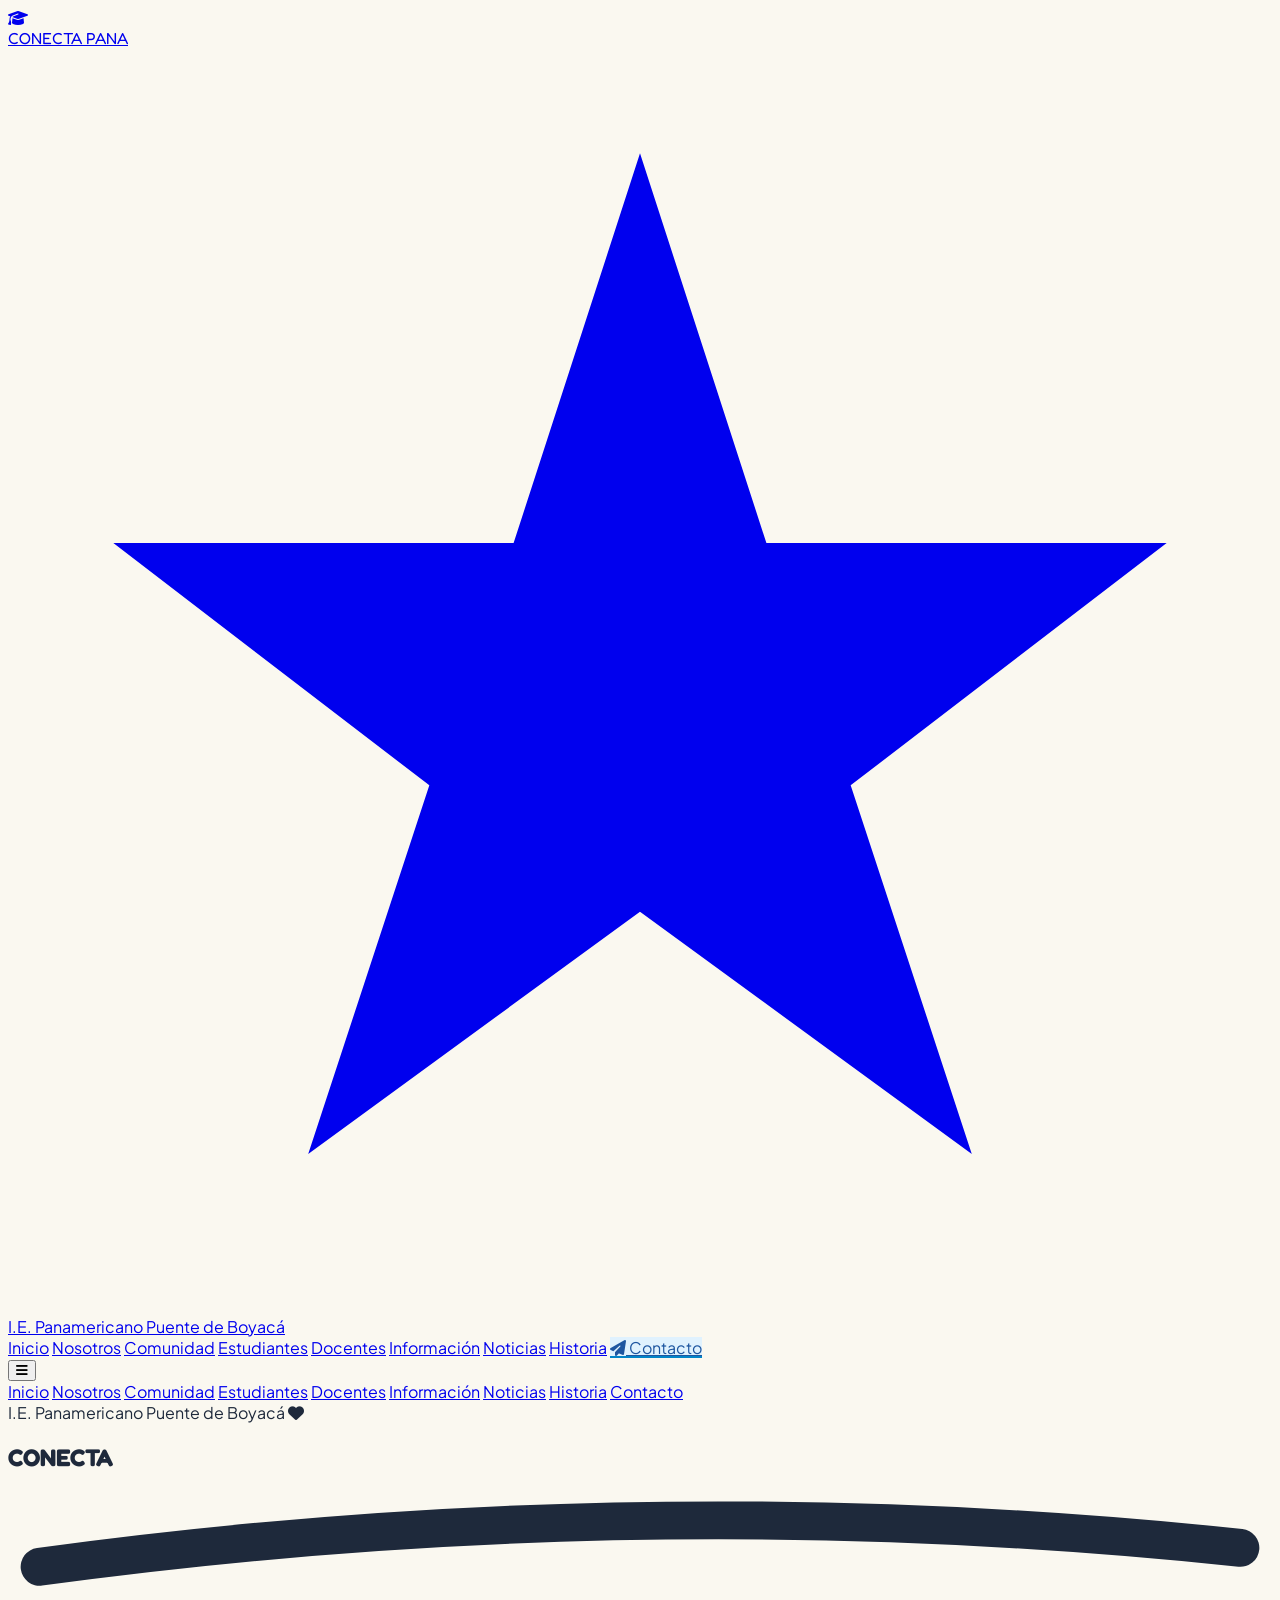
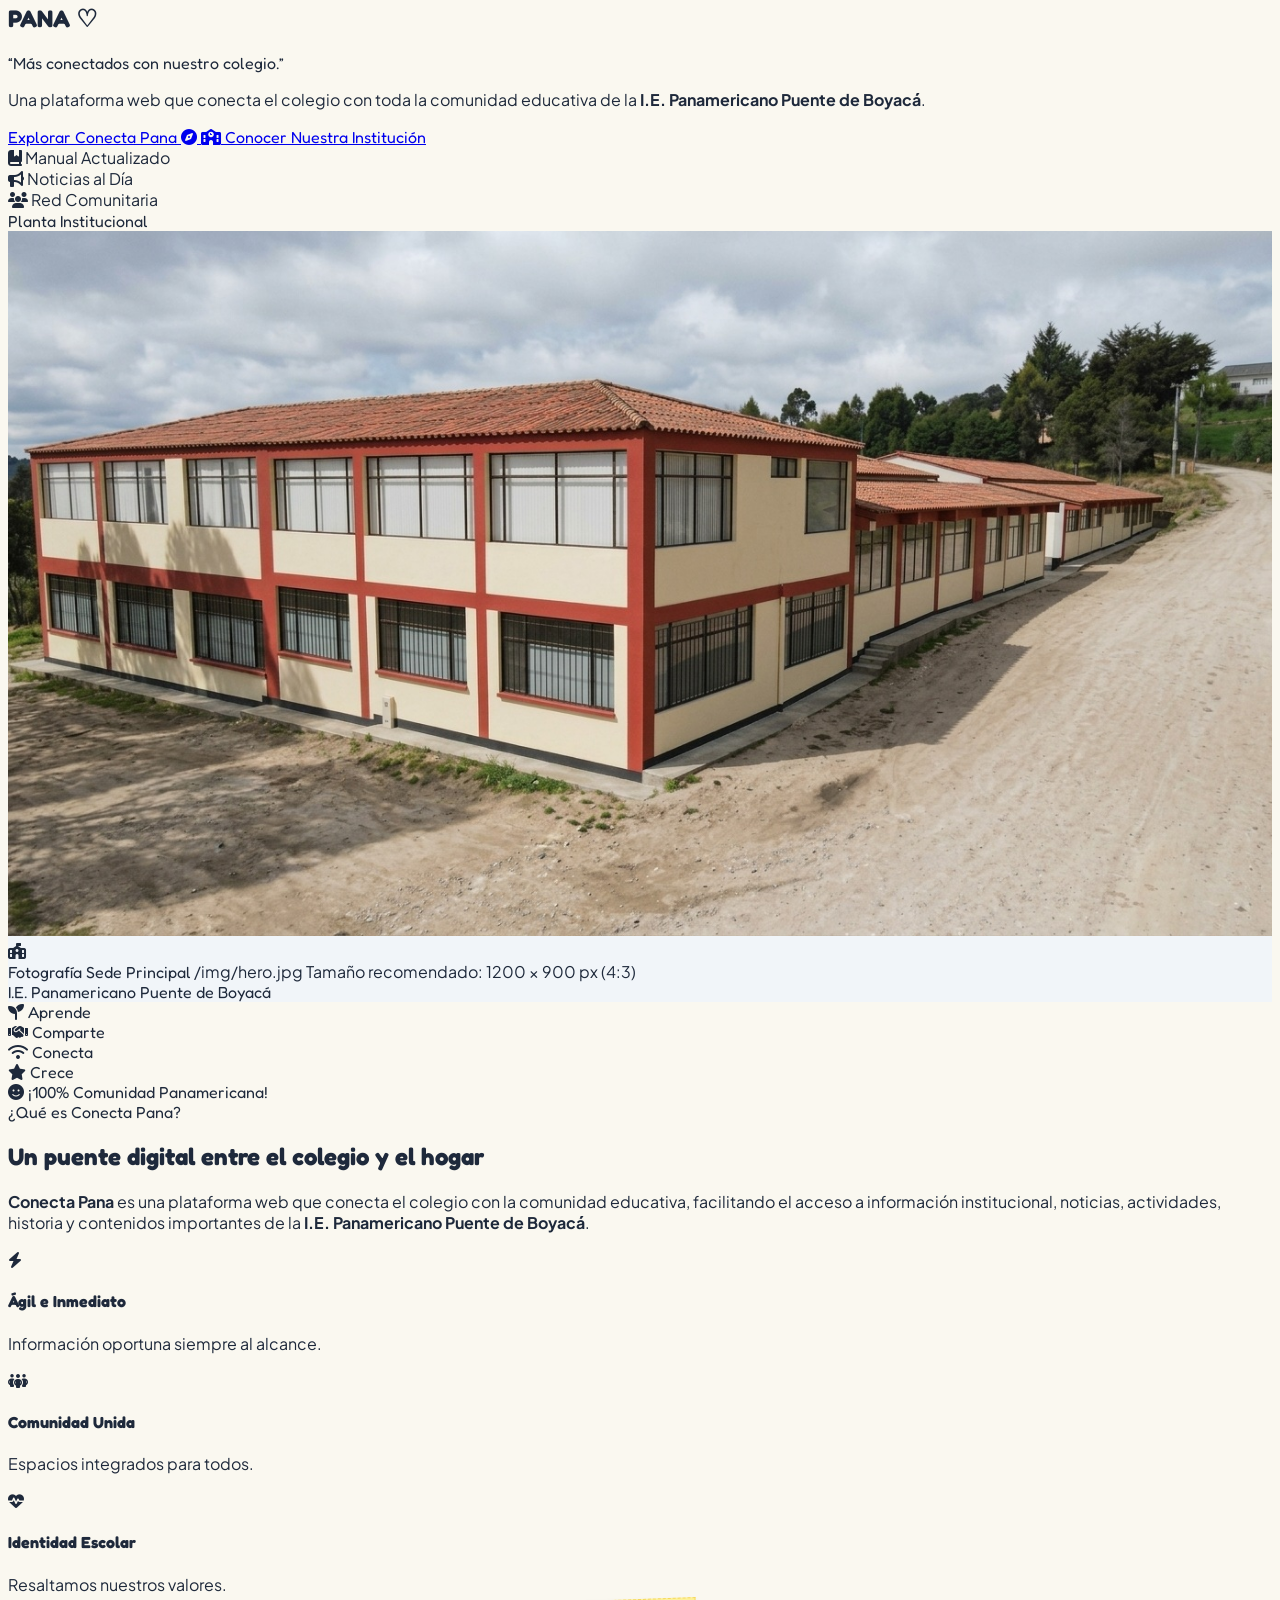
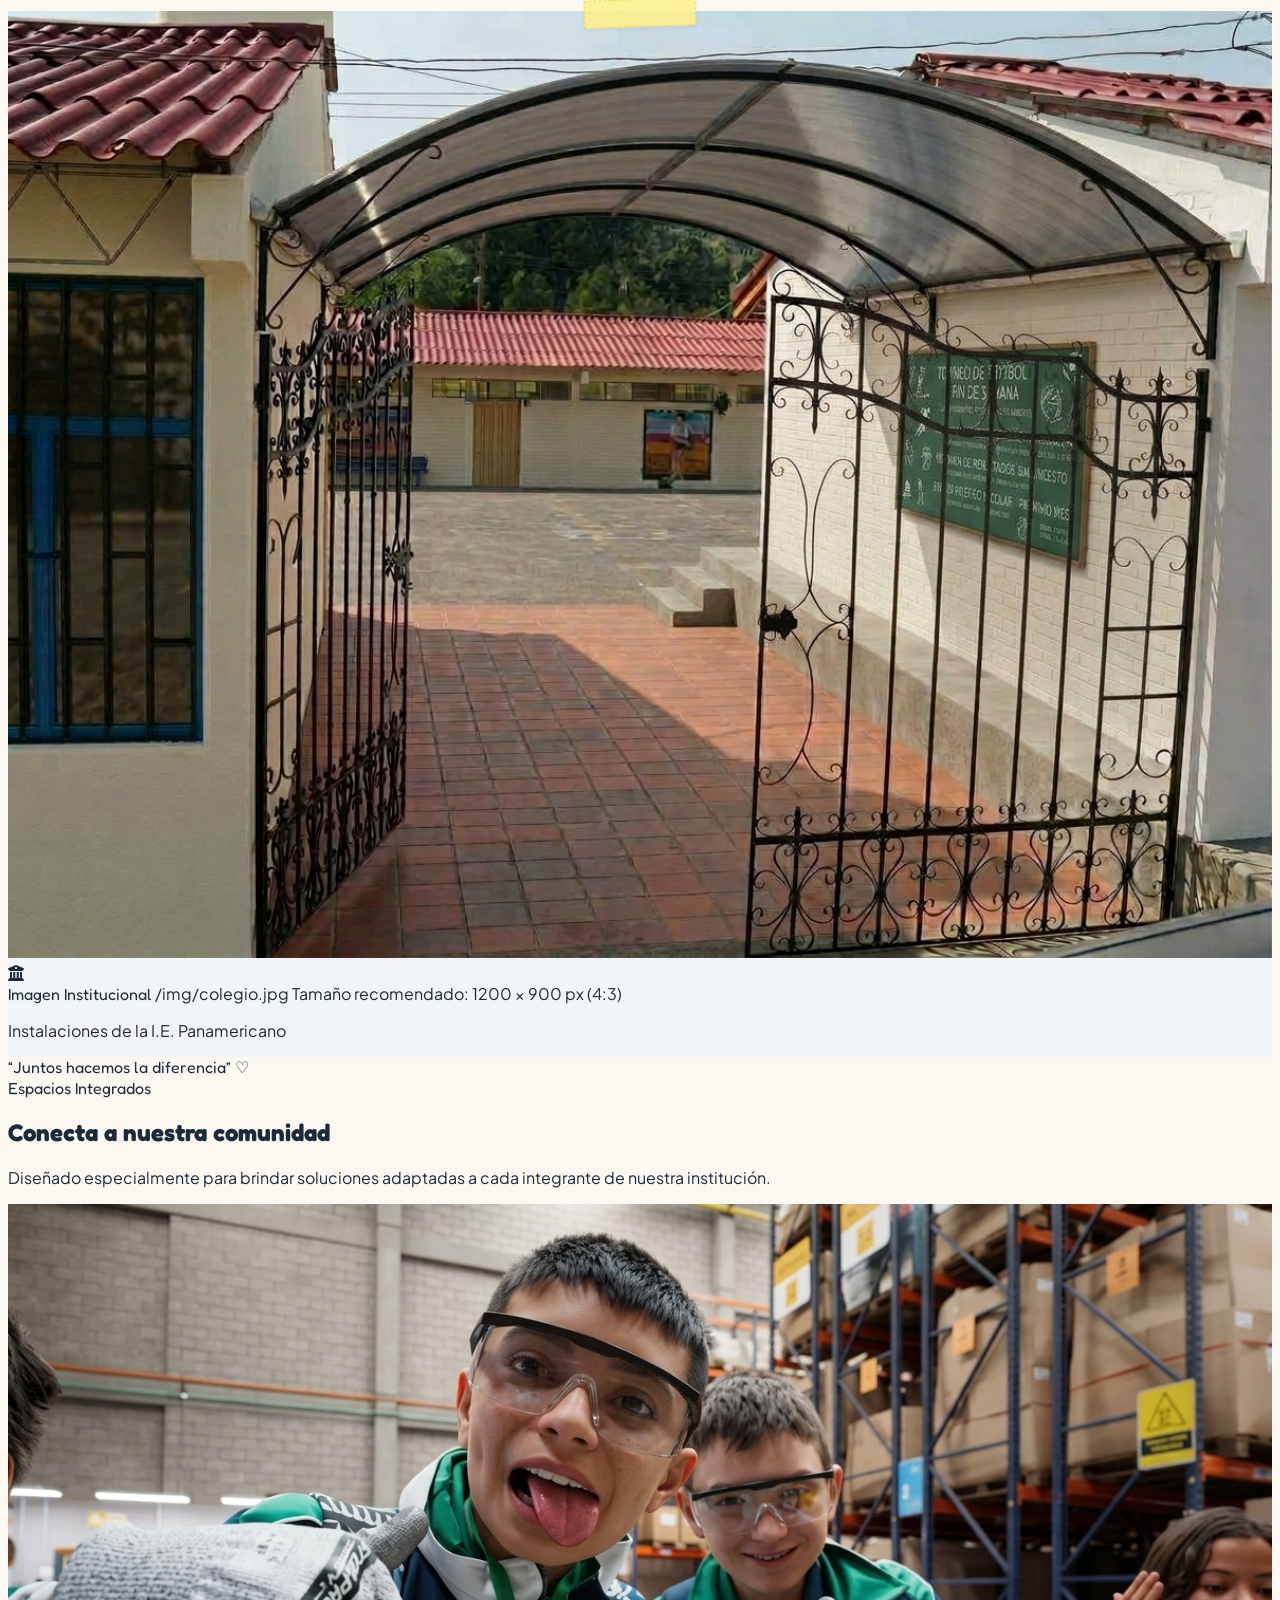
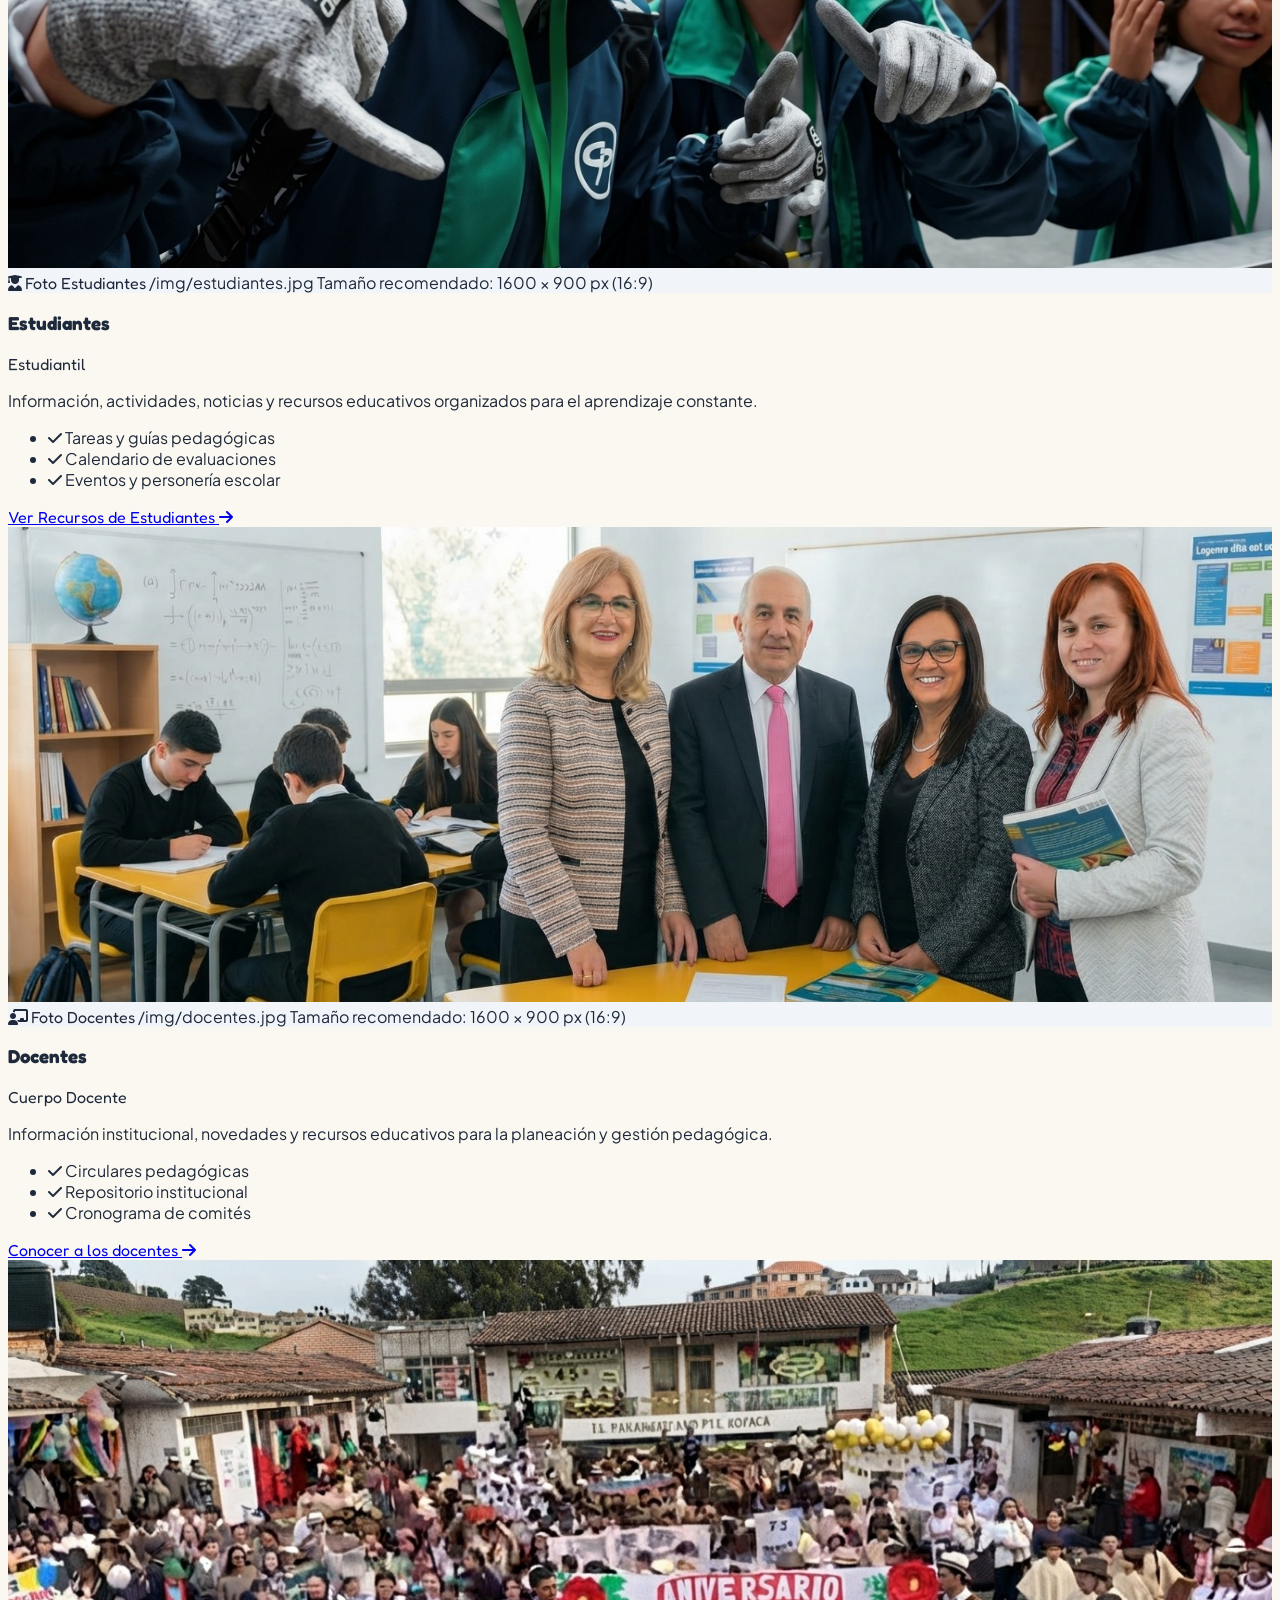
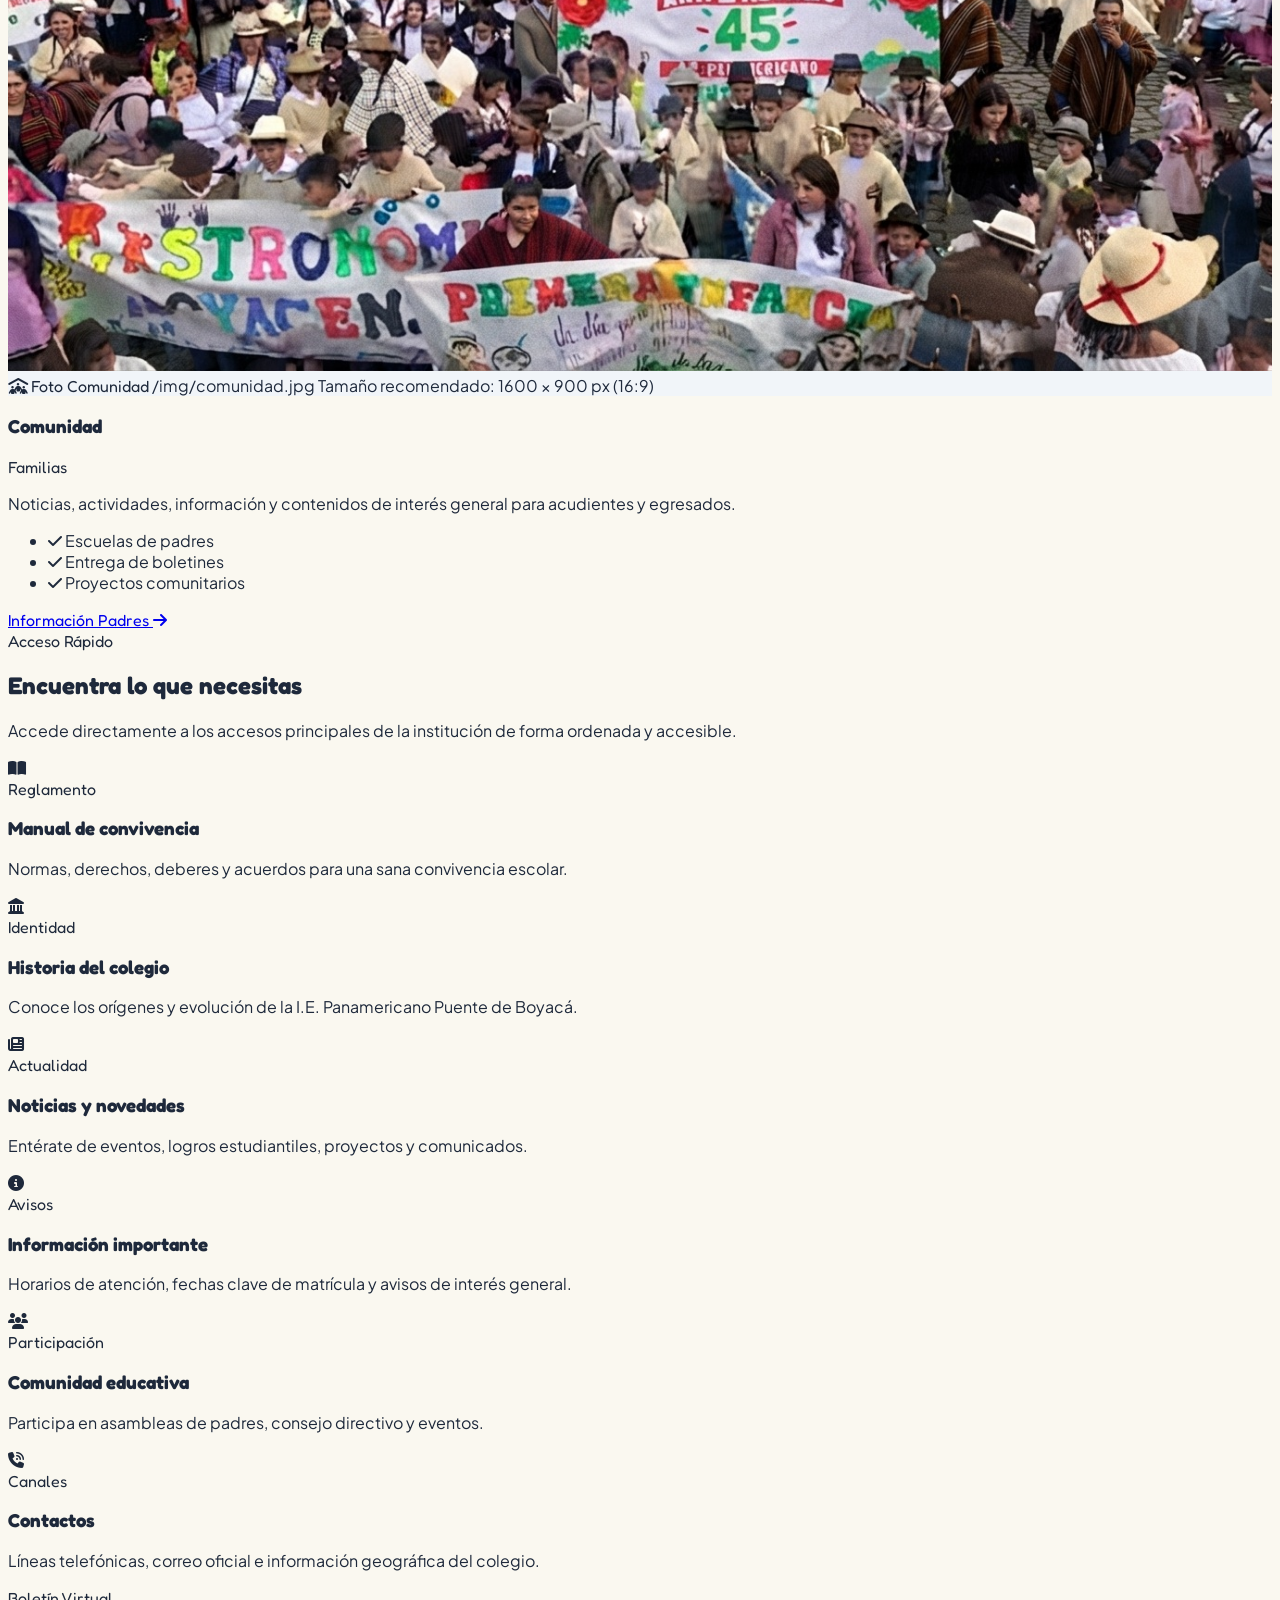
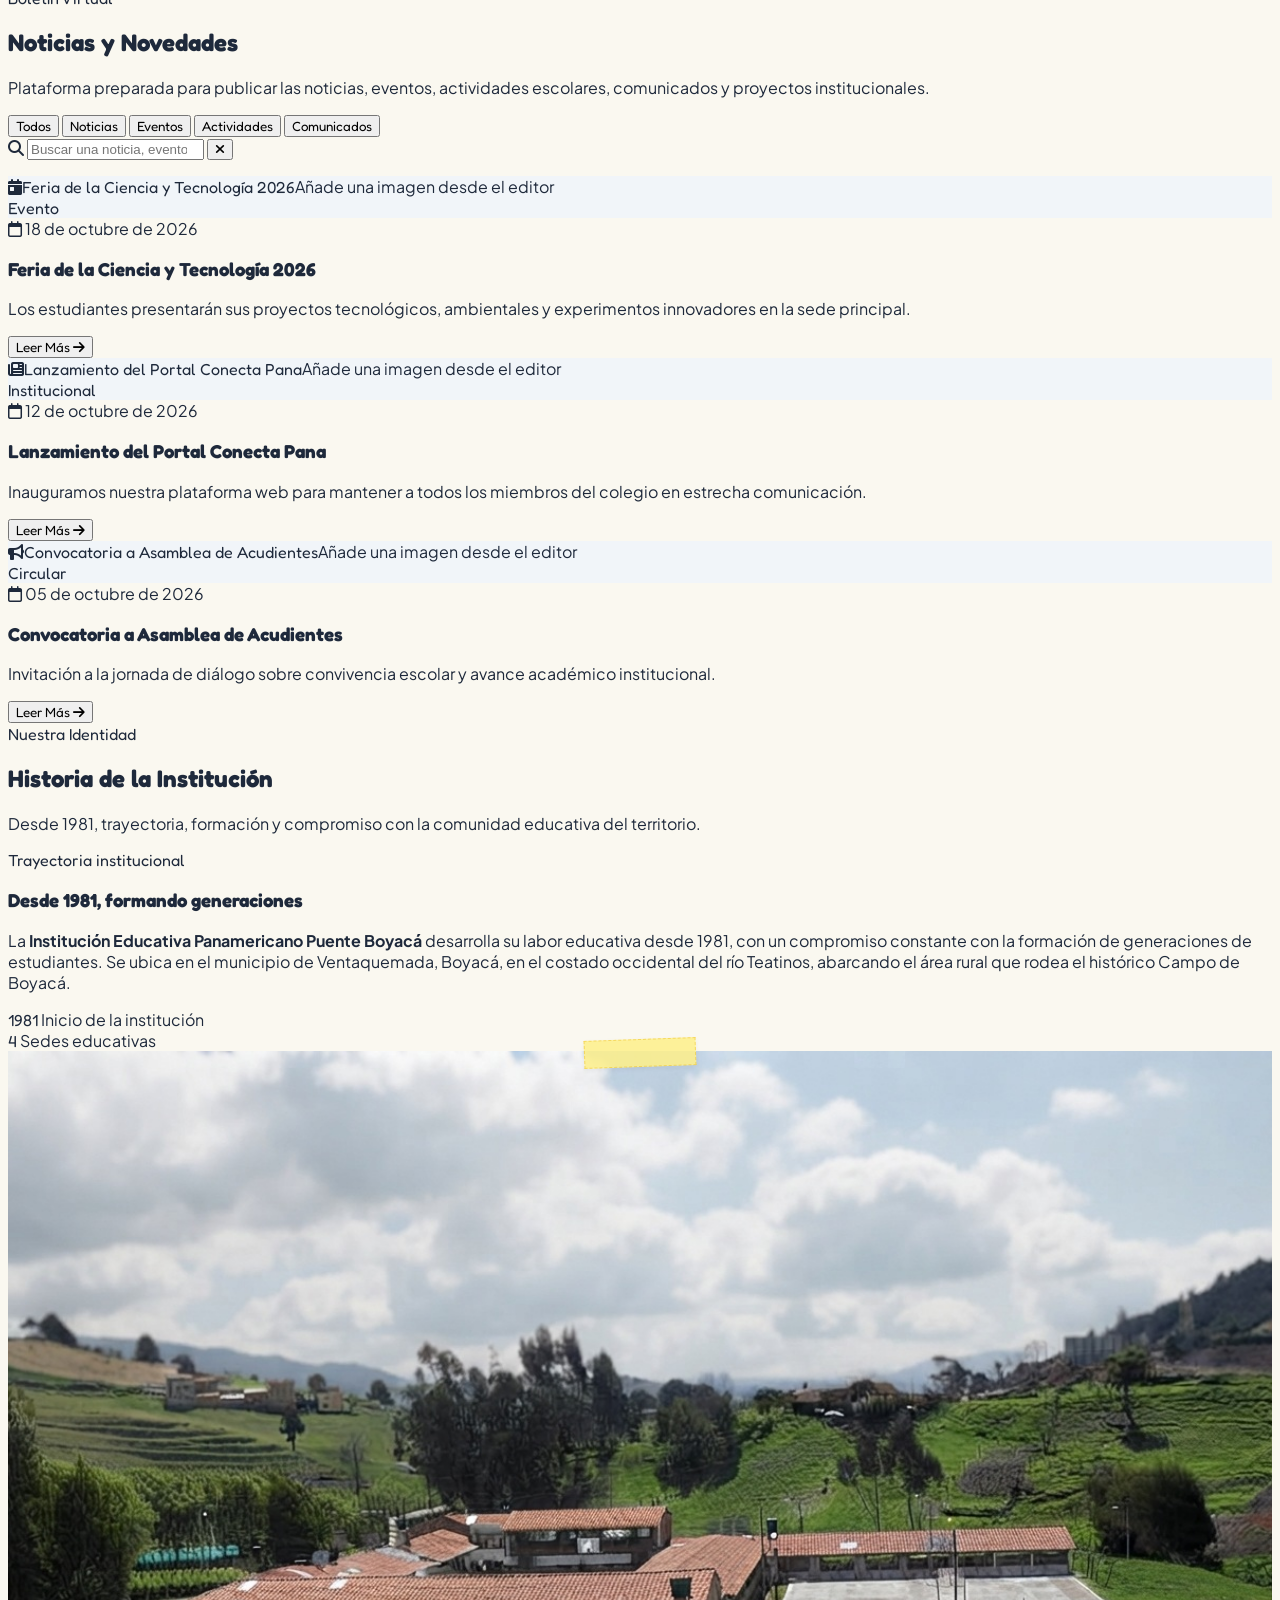
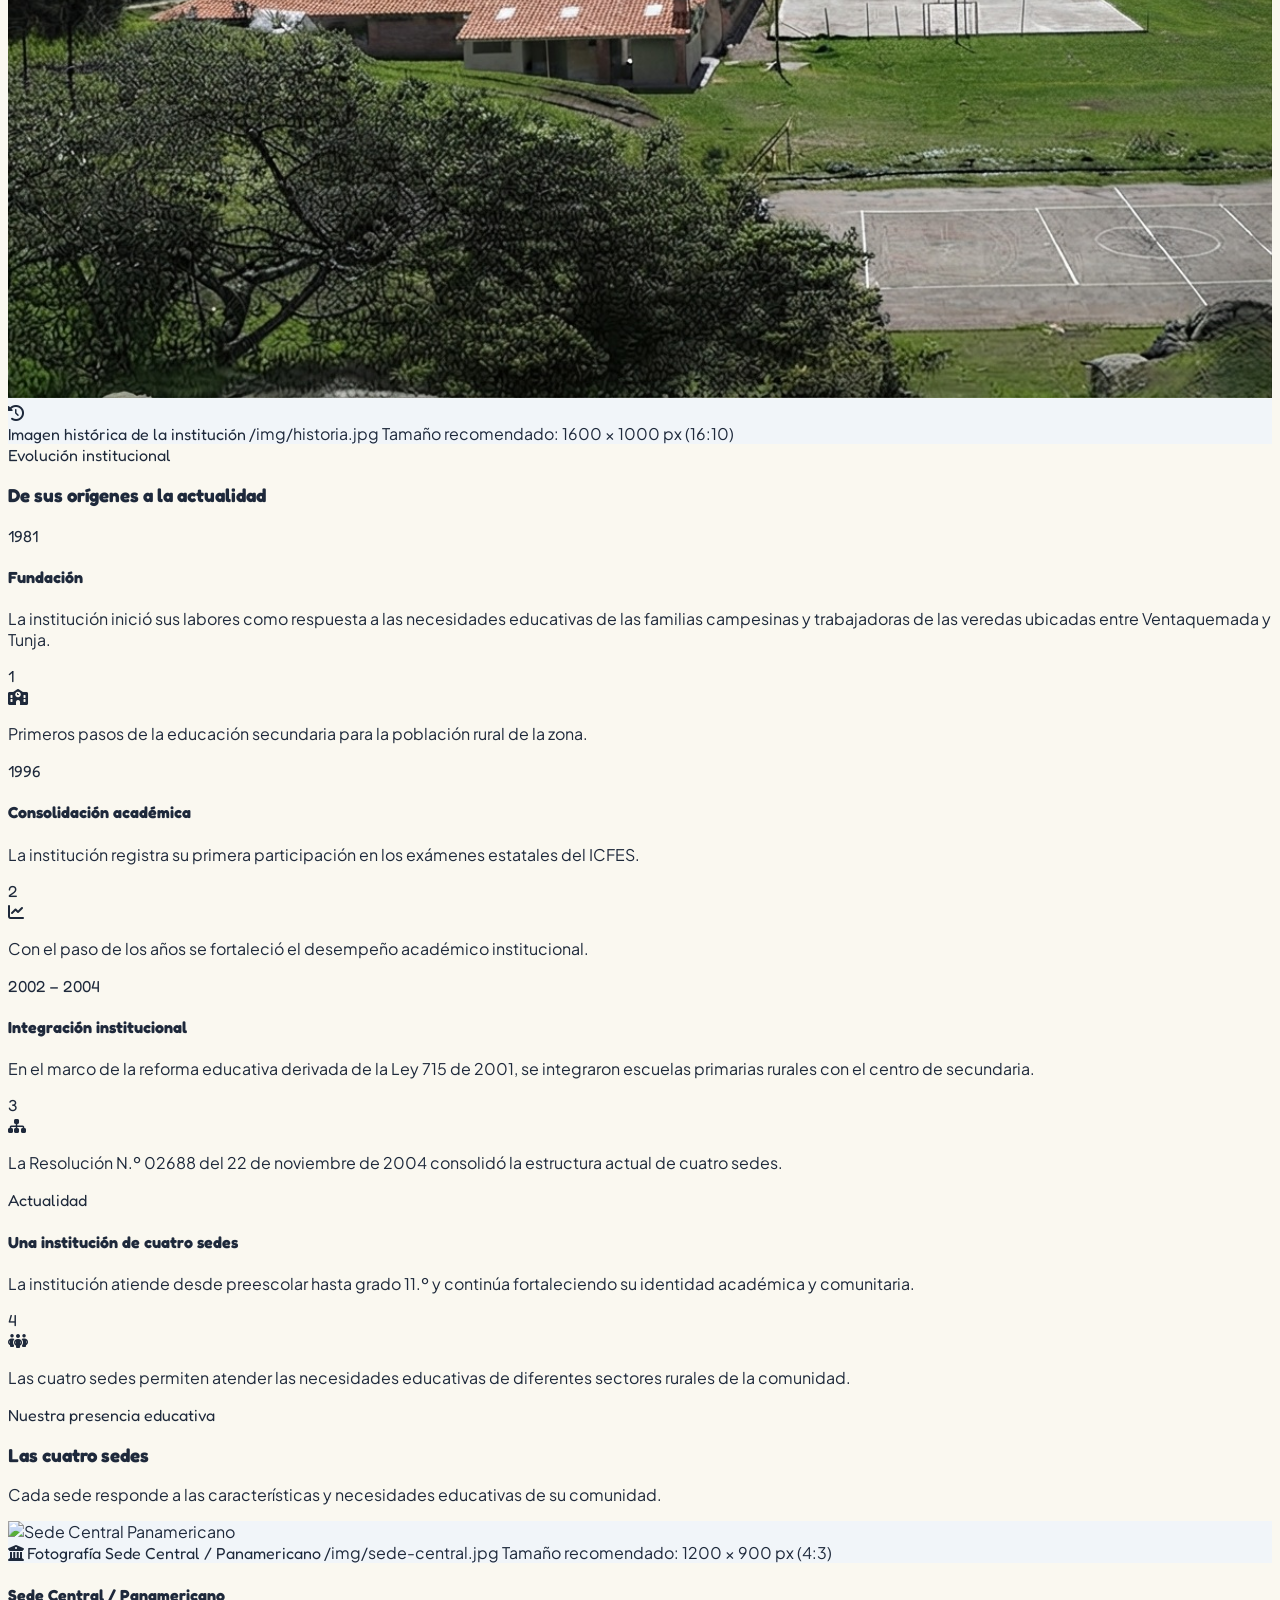
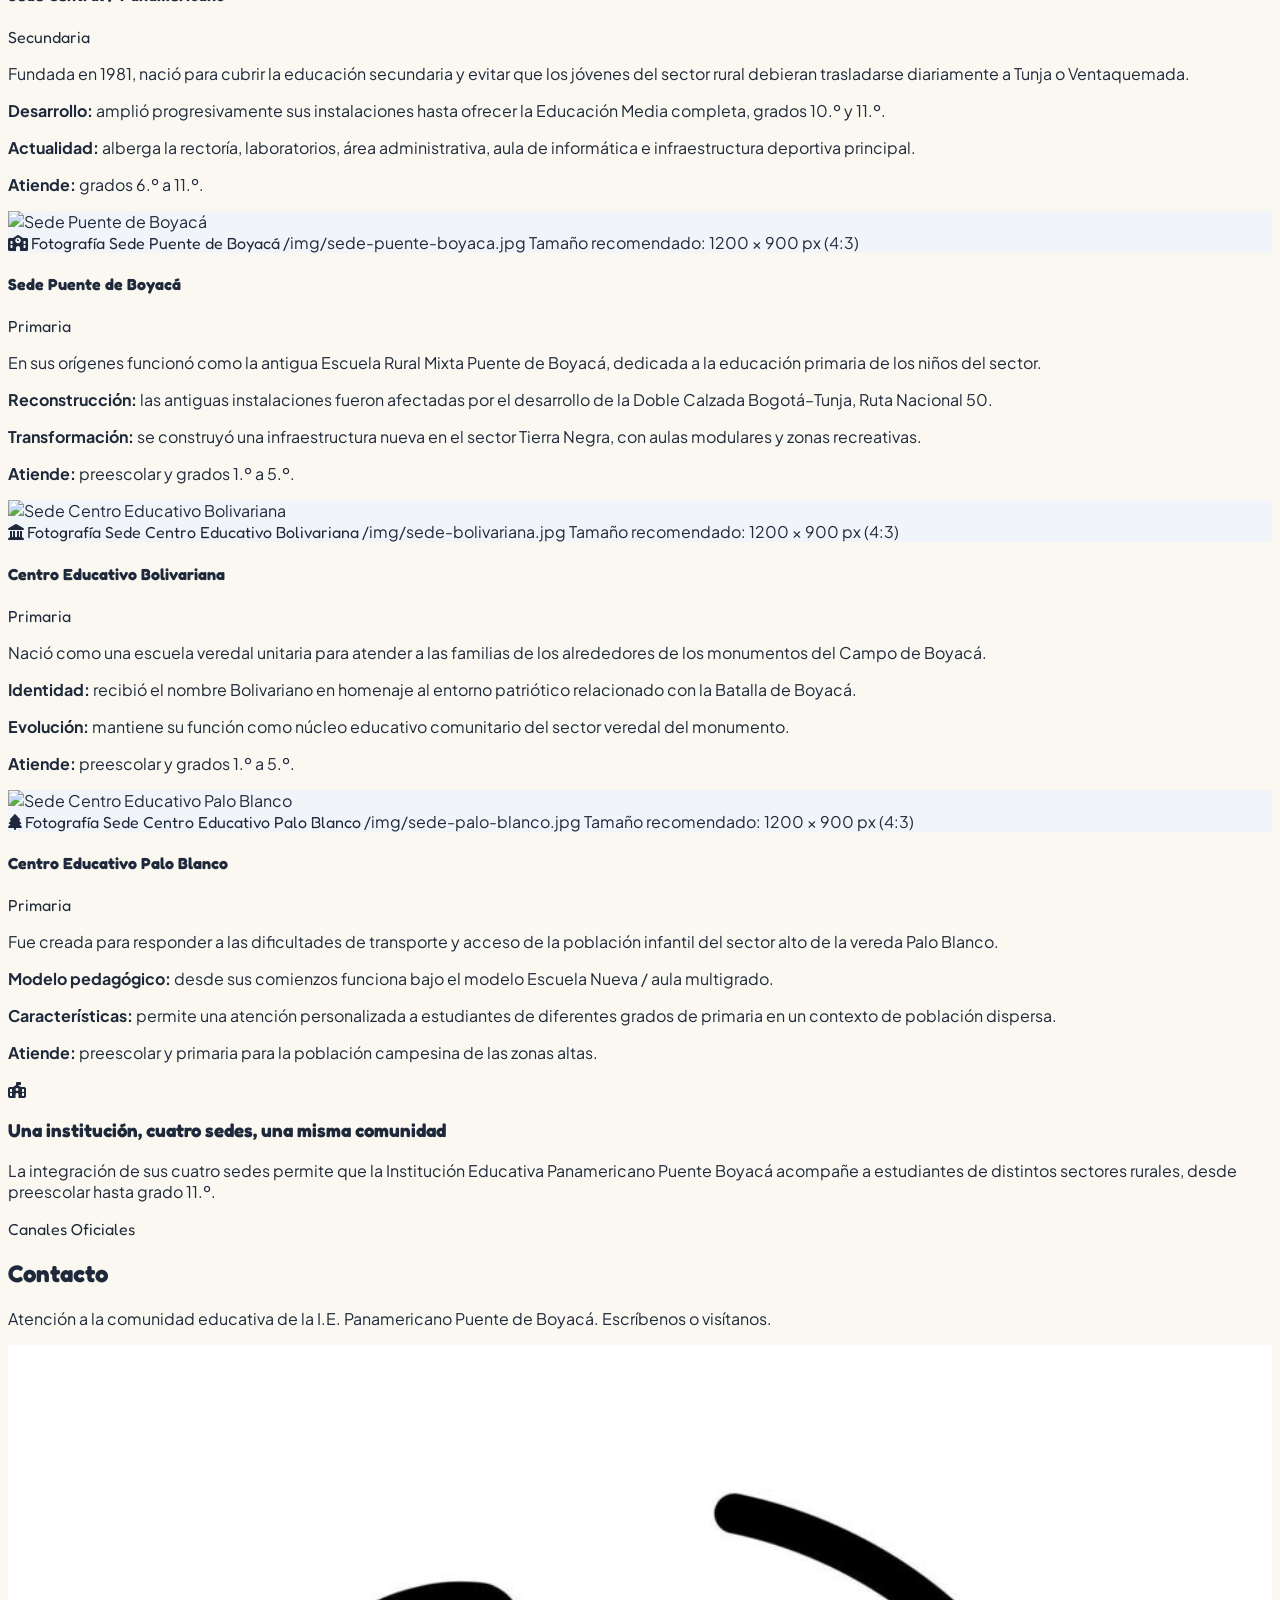
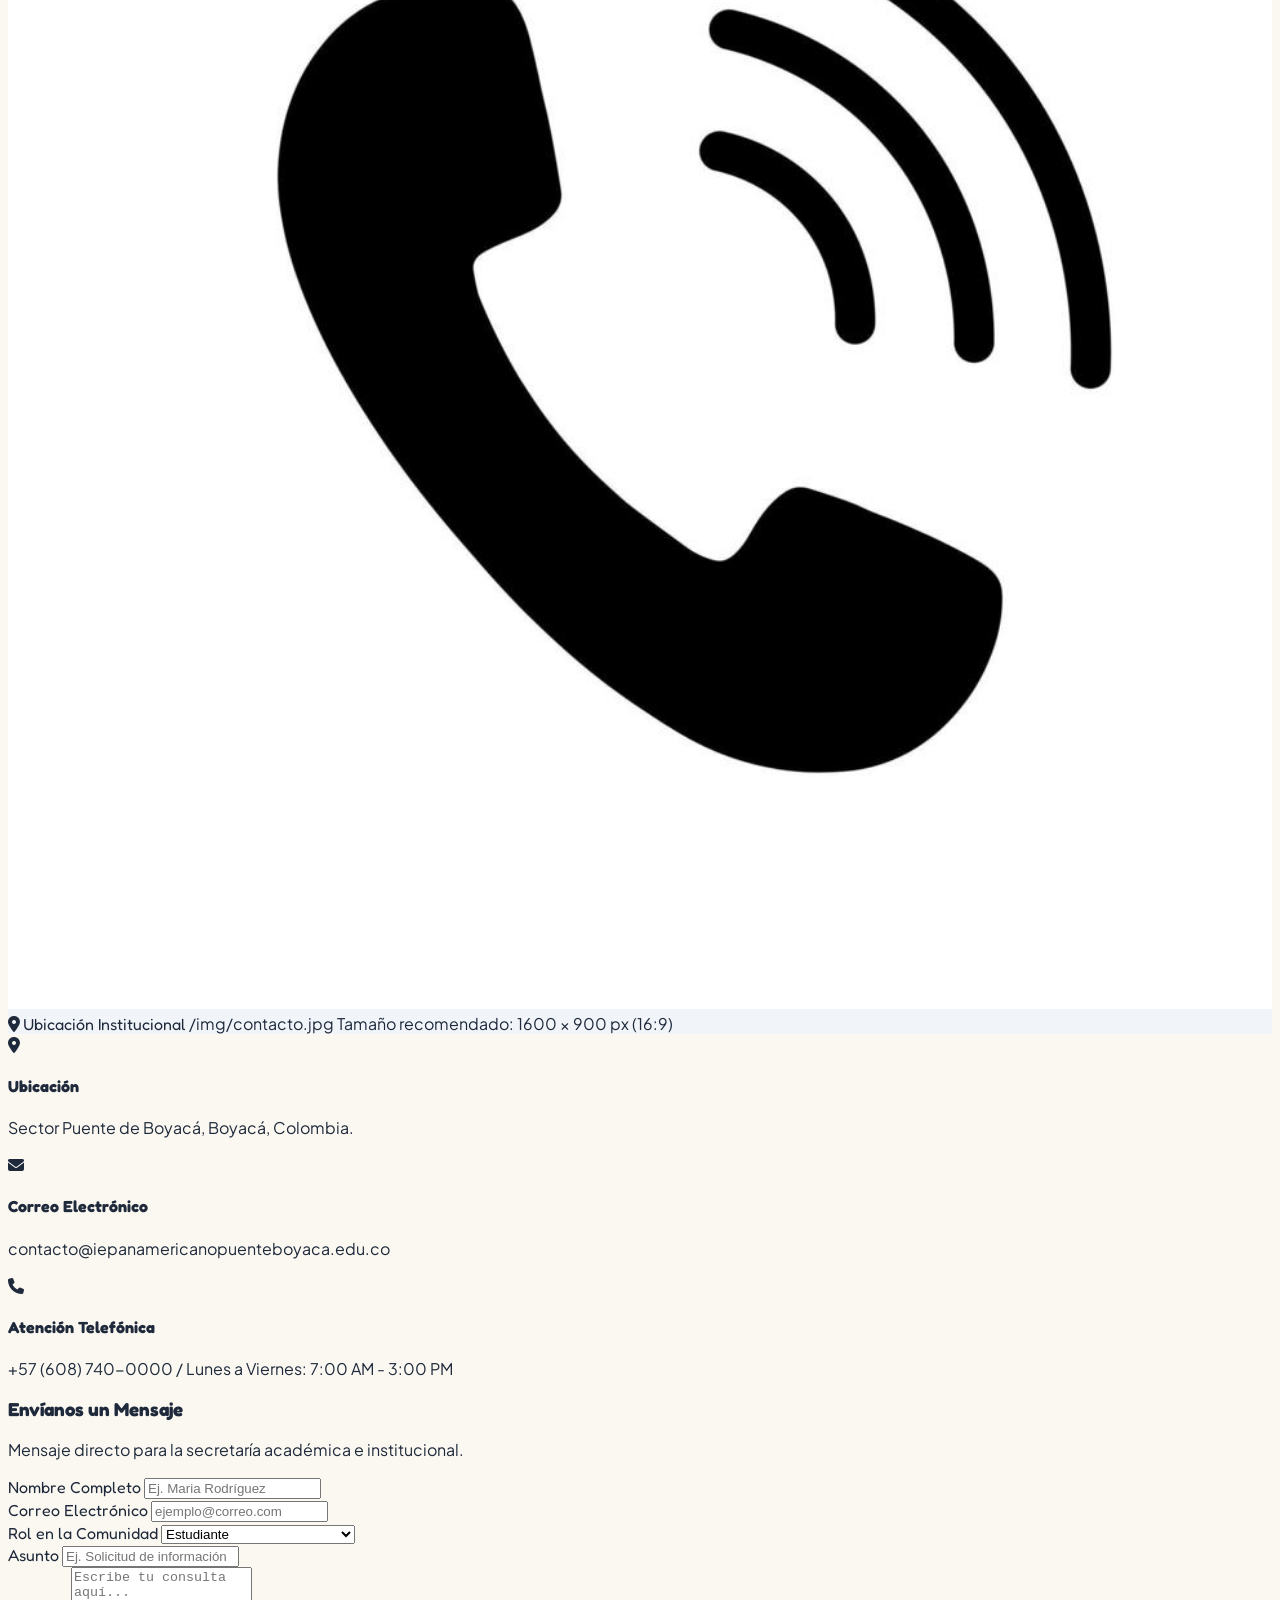
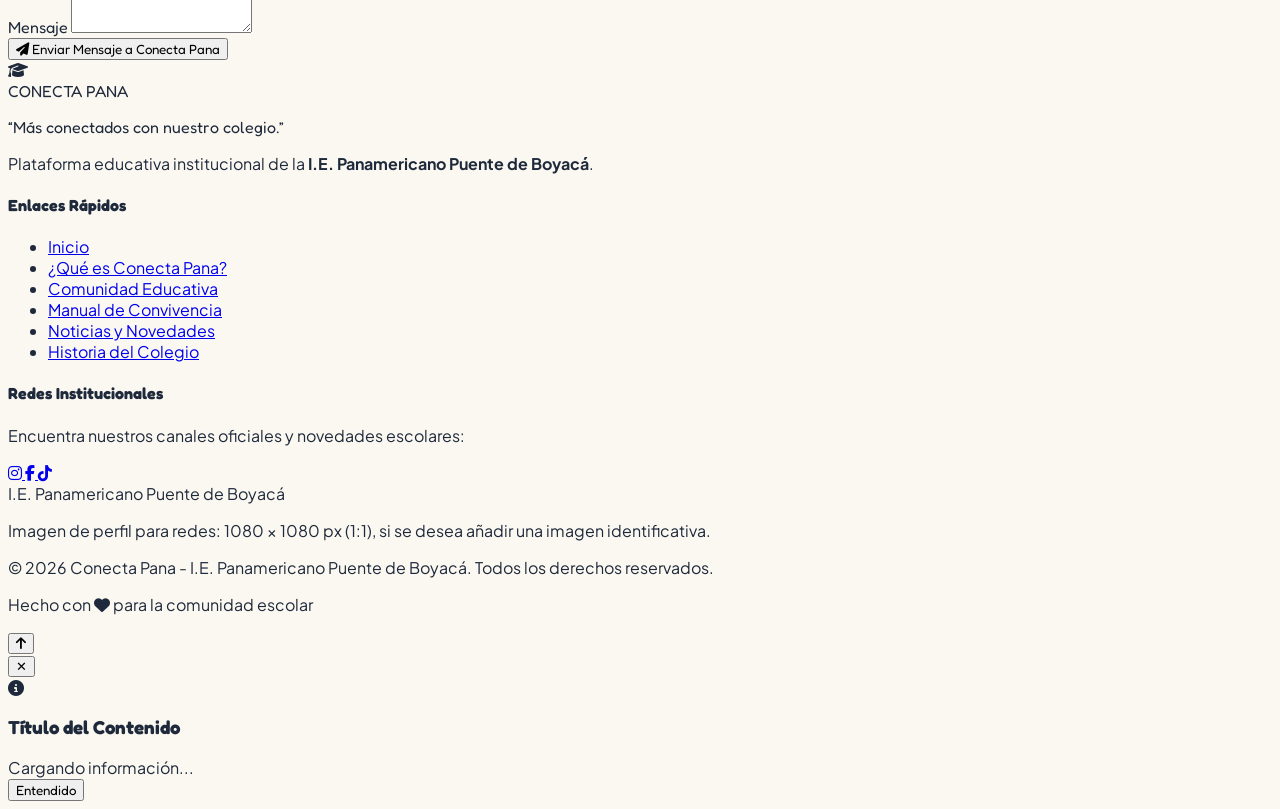
==== commit 0ca6d3b9: "Add files via upload" ====
--- a/index.html
+++ b/index.html
@@ -188,7 +188,7 @@
                         </span>
                     </h1>
 
-                    <p class="font-fredoka text-2xl sm:text-3xl text-brand-blue/90 font-semibold tracking-wide">
+                    <p data-site-setting="homeMessage" class="font-fredoka text-2xl sm:text-3xl text-brand-blue/90 font-semibold tracking-wide">
                         “Más conectados con nuestro colegio.”
                     </p>
 
@@ -1102,8 +1102,8 @@
                 <div class="lg:col-span-7 reveal">
                     <div class="bg-white p-8 sm:p-10 rounded-3xl border-3 border-slate-800 shadow-fun-blue space-y-6">
                         <div class="border-b border-slate-100 pb-4">
-                            <h3 class="font-fredoka text-2xl font-bold text-slate-900">Envíanos un Mensaje</h3>
-                            <p class="text-xs text-slate-500 font-semibold">Mensaje directo para la secretaría académica e institucional.</p>
+                            <h3 data-site-setting="contactTitle" class="font-fredoka text-2xl font-bold text-slate-900">Envíanos un Mensaje</h3>
+                            <p data-site-setting="contactDescription" class="text-xs text-slate-500 font-semibold">Mensaje directo para la secretaría académica e institucional.</p>
                         </div>
 
                         <form id="contact-form" onsubmit="handleFormSubmit(event)" class="space-y-4">
@@ -1284,5 +1284,6 @@
     
   
   
+<script src="contenido-sitio.js"></script>
 </body>
 </html>
